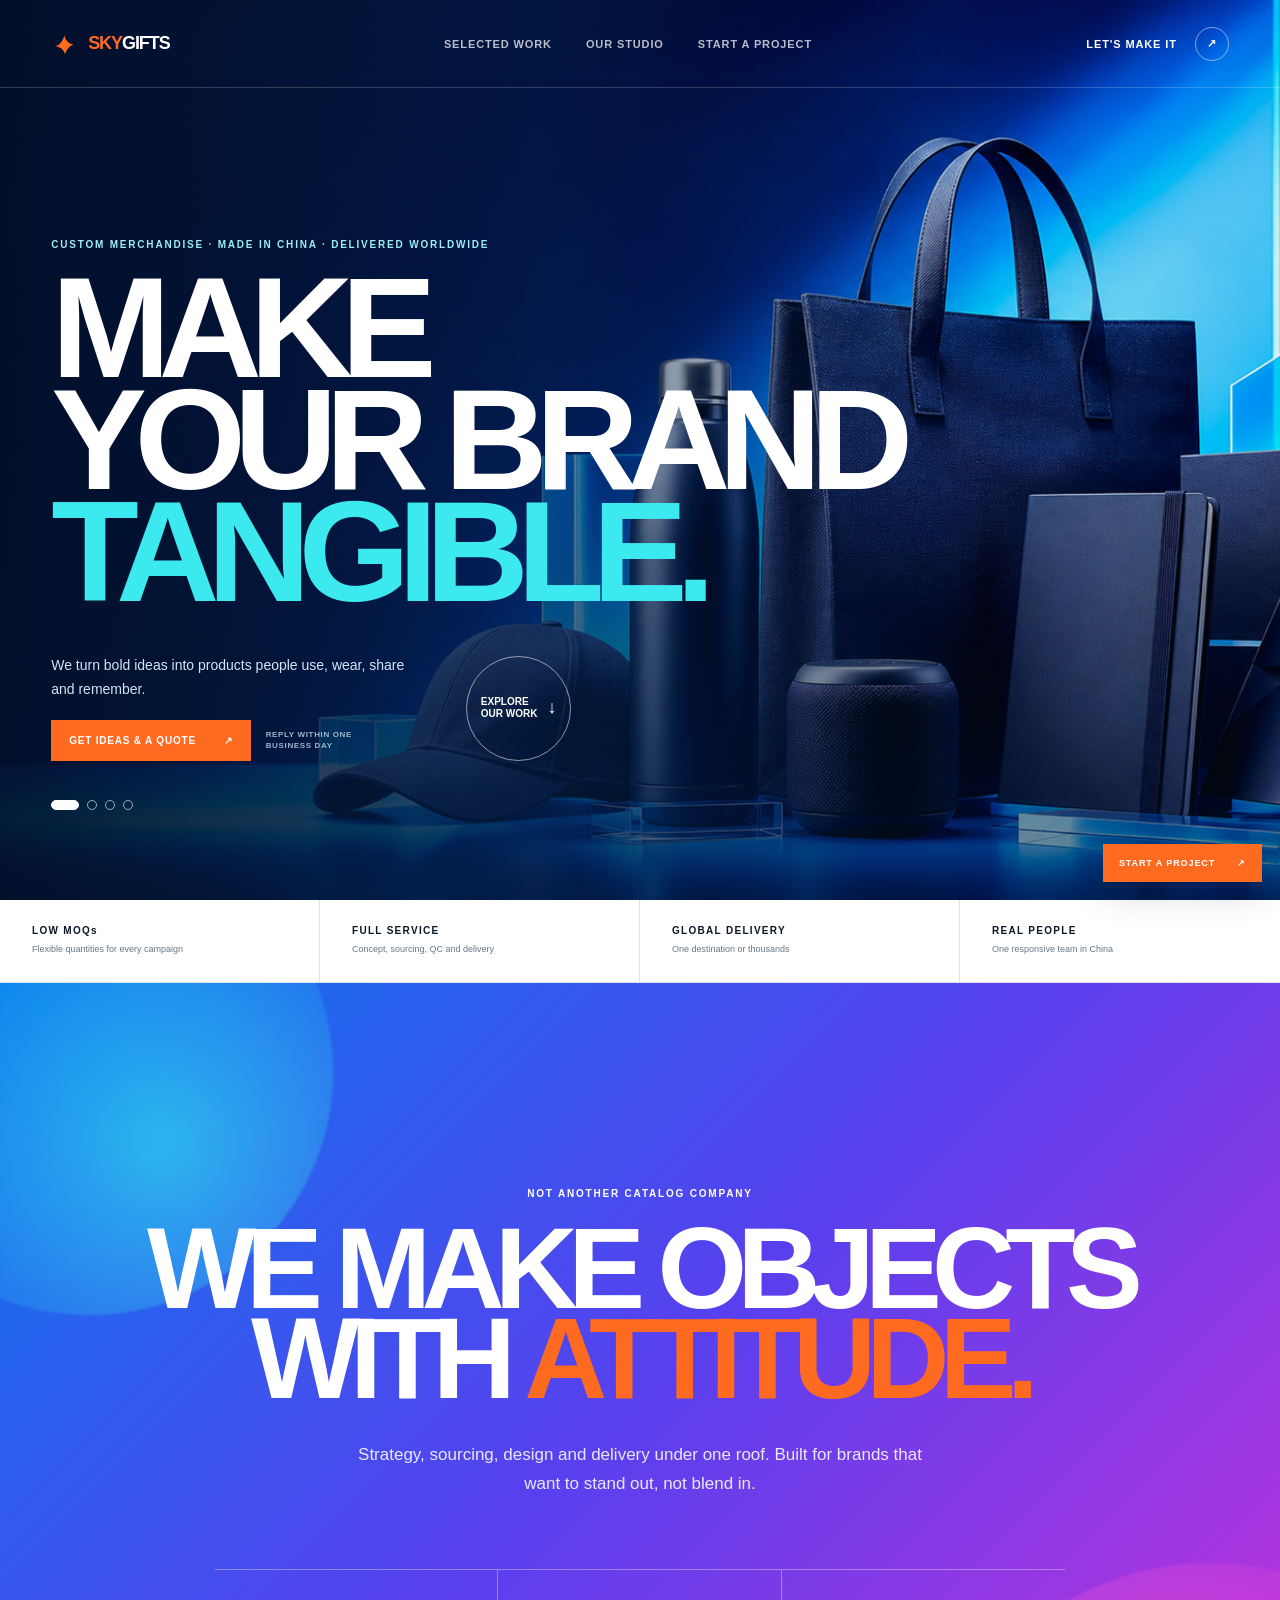
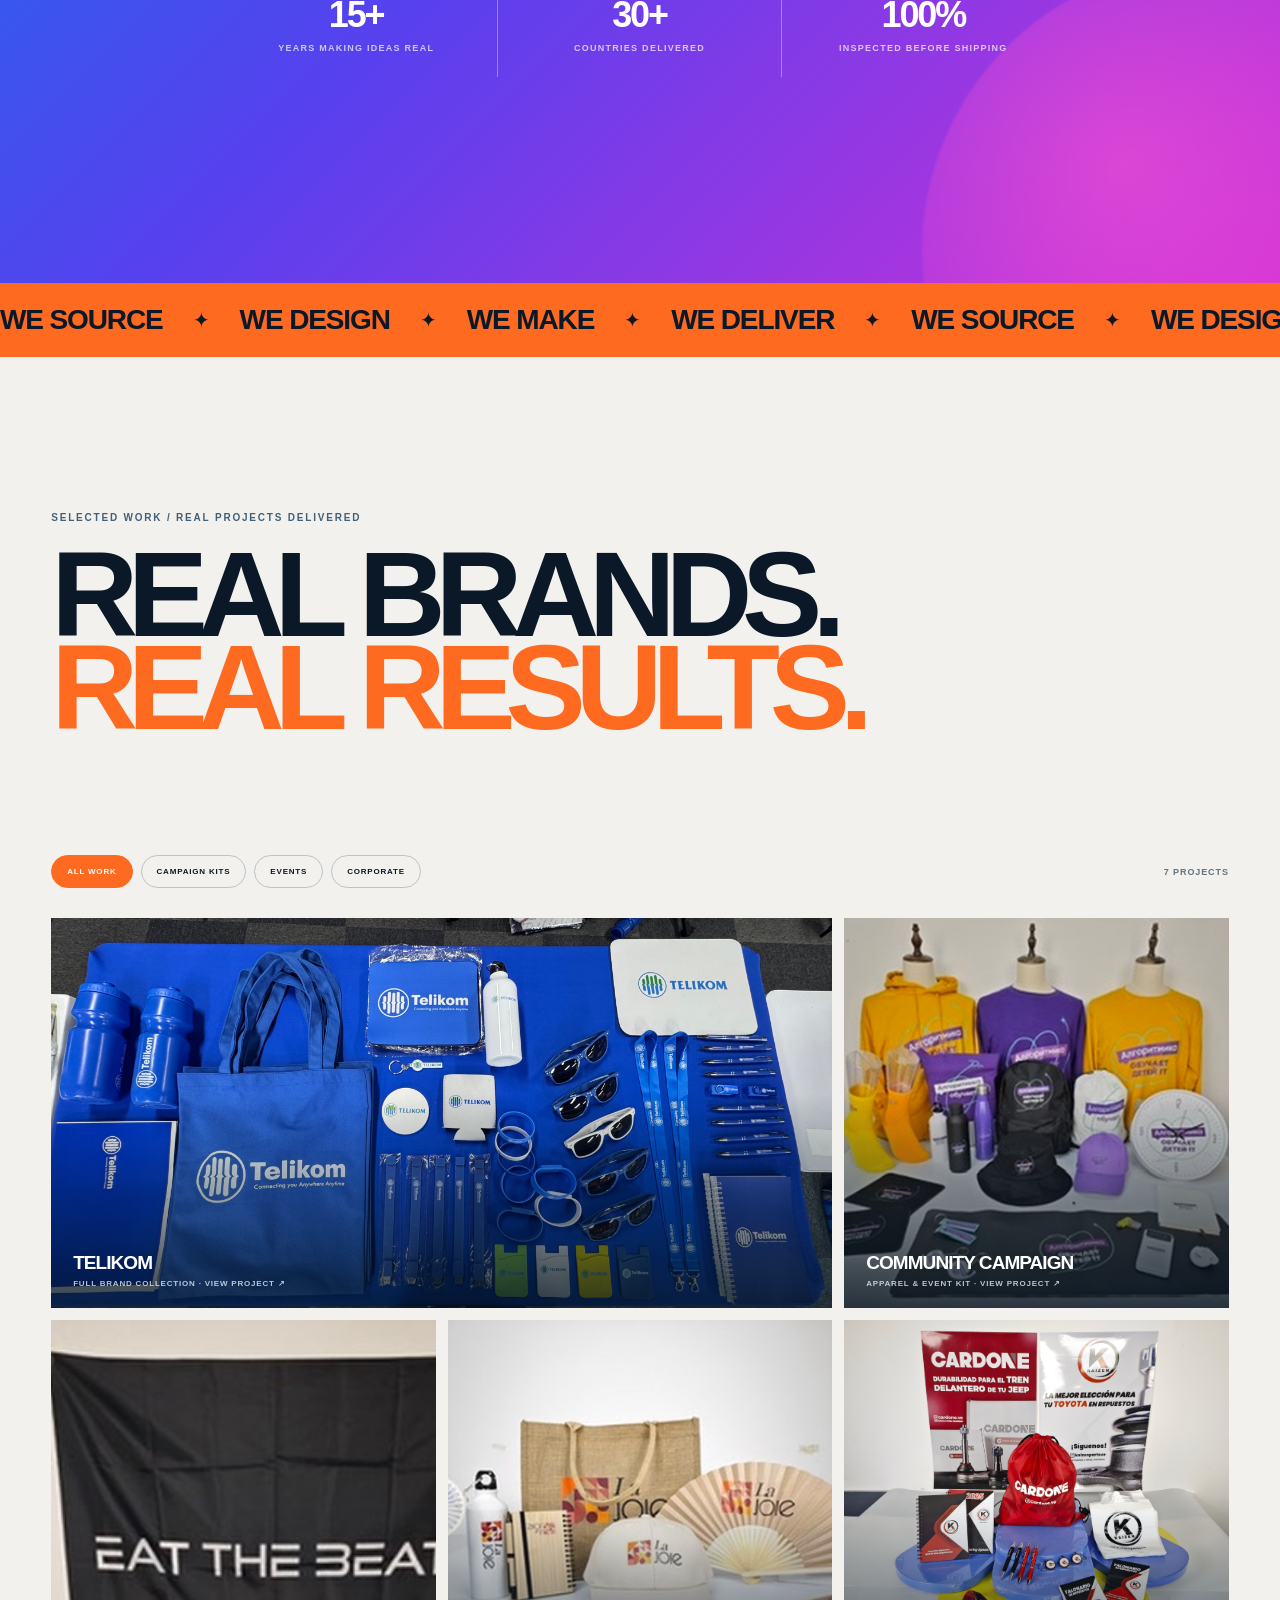
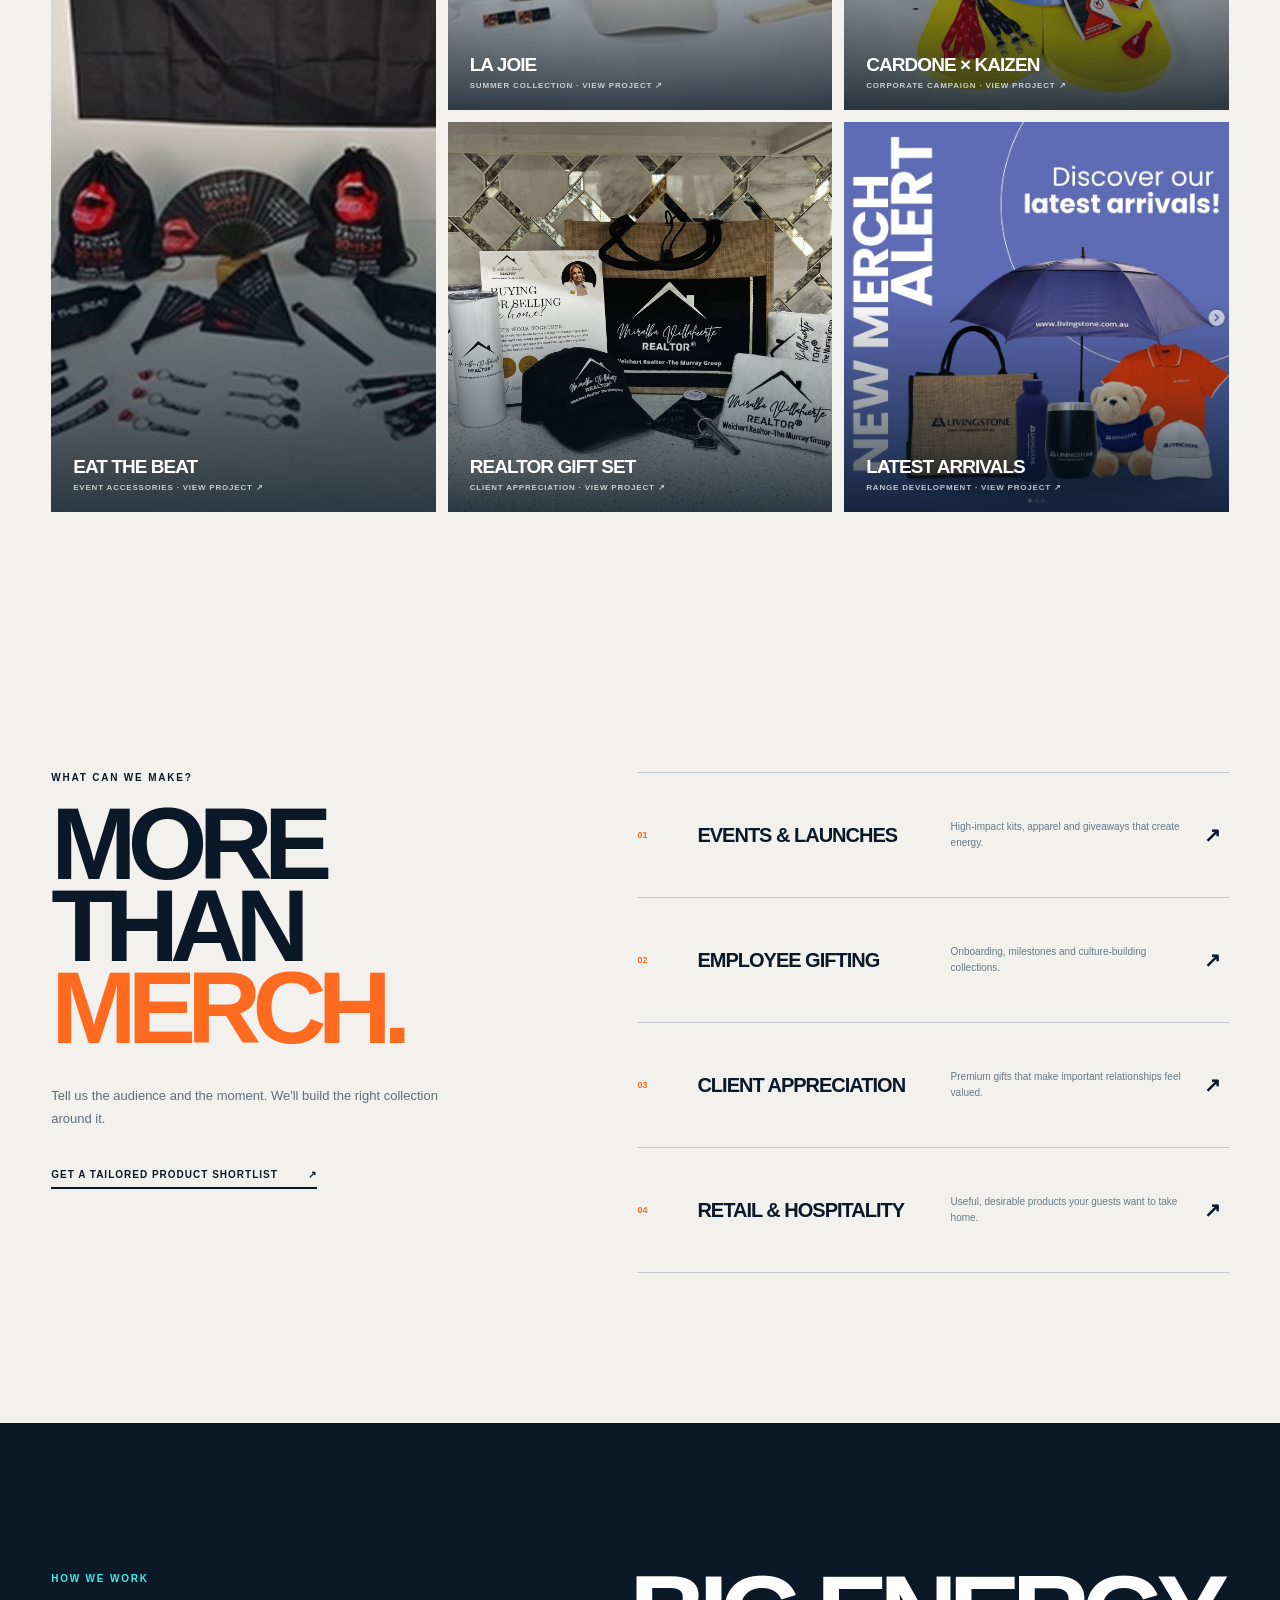
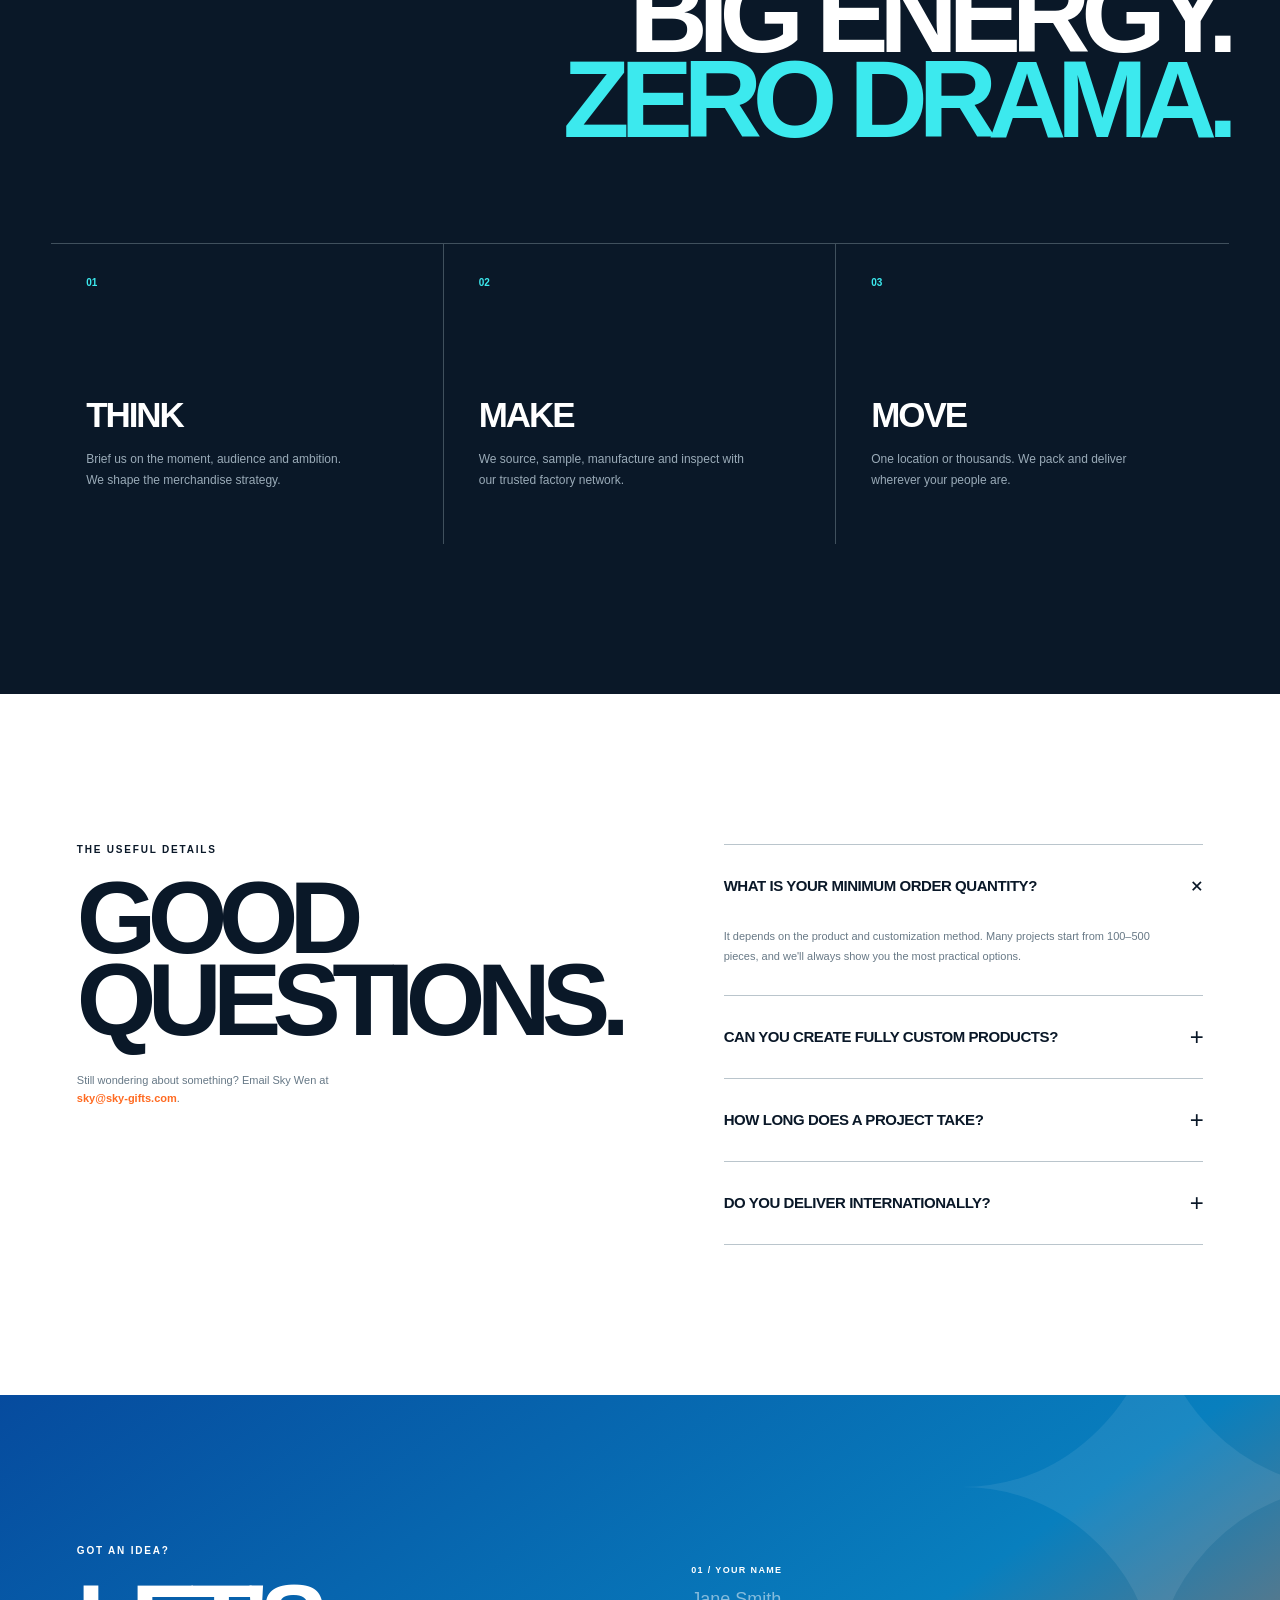
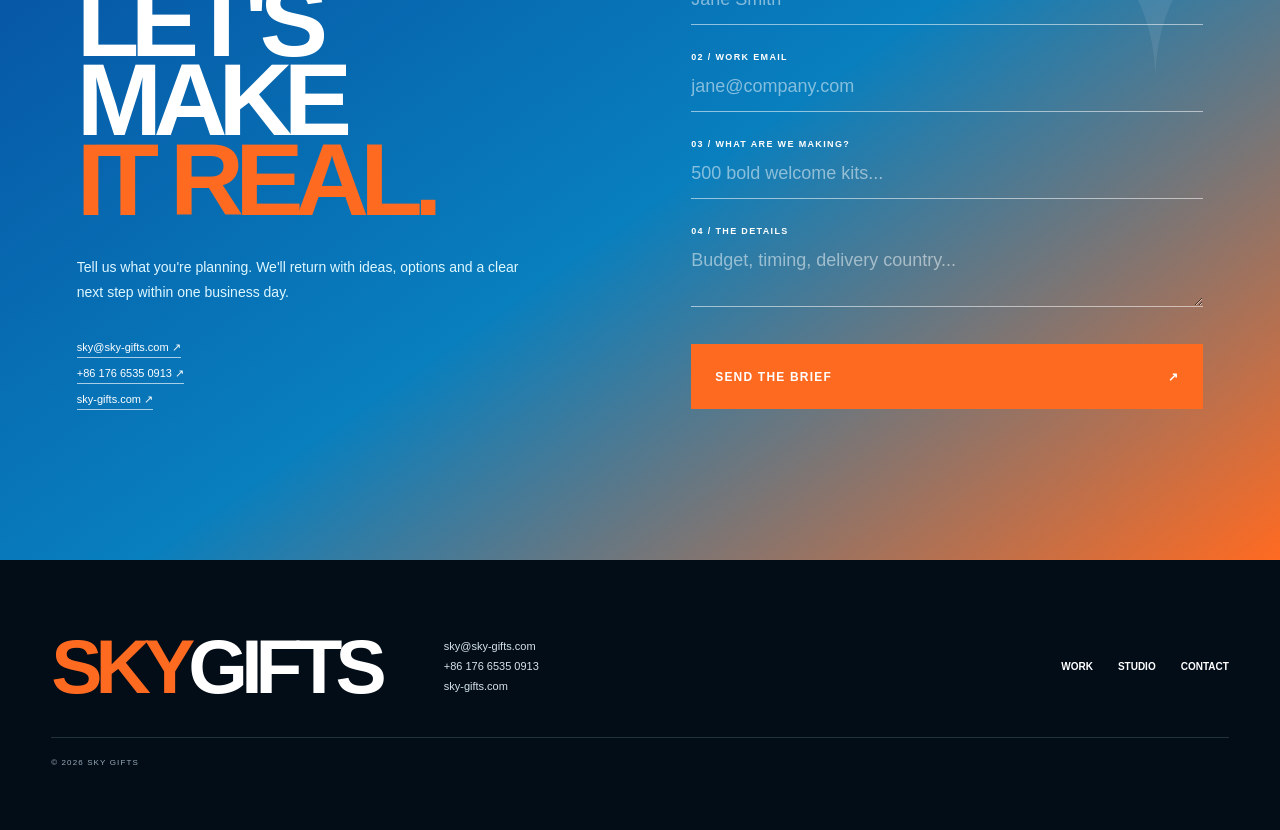
==== index.html @ 1ae97179 "Use canonical HTTPS domain in site links" ====
<!doctype html>
<html lang="en">
  <head>
    <meta charset="UTF-8" />
    <meta name="viewport" content="width=device-width, initial-scale=1.0" />
    <meta name="description" content="Custom promotional products and branded merchandise made in China." />
    <title>Sky Gifts | Make Your Brand Tangible</title>
    <link rel="icon" type="image/png" sizes="32x32" href="assets/icons/favicon-32.png" />
    <link rel="icon" type="image/png" sizes="512x512" href="assets/icons/favicon.png" />
    <link rel="apple-touch-icon" sizes="180x180" href="assets/icons/apple-touch-icon.png" />
    <link rel="stylesheet" href="styles.css" />
  </head>
  <body>
    <header class="site-header">
      <a class="logo" href="#" aria-label="Sky Gifts home">
        <svg viewBox="0 0 36 36" aria-hidden="true"><path d="M5 21.5c5.8-1.3 9.3-5.9 11.5-13.5 2 6.8 5.7 10.4 11.2 11.1-5.1 2-8.5 6.1-10.2 12.3C15.6 25.4 11.4 22 5 21.5Z"/></svg>
        <span>SKY<span>GIFTS</span></span>
      </a>
      <nav class="desktop-nav" aria-label="Main navigation">
        <a href="#work">Selected work</a>
        <a href="#studio">Our studio</a>
        <a href="#contact">Start a project</a>
      </nav>
      <a class="nav-cta" href="#contact"><span>Let's make it</span><b>↗</b></a>
      <button class="menu-toggle" aria-label="Open menu" aria-expanded="false"><span></span><span></span></button>
      <nav class="mobile-nav" aria-label="Mobile navigation">
        <a href="#work">Selected work</a><a href="#studio">Our studio</a><a href="#contact">Start a project</a>
      </nav>
    </header>

    <main>
      <section class="hero">
        <div class="hero-carousel">
          <div class="carousel-track">
            <img class="carousel-slide active" src="assets/brand-hero.png" alt="Bold collection of custom branded merchandise" />
            <img class="carousel-slide" src="images/new-product-9.jpg" alt="Custom promotional gift set — hat, mug, notebook and more" />
            <img class="carousel-slide" src="images/medal-1.jpg" alt="Custom medal awards" />
            <img class="carousel-slide" src="images/new-product-11.jpg" alt="Custom lifestyle products — bags, drinkware and accessories" />
          </div>
          <div class="carousel-dots" id="carousel-dots"></div>
        </div>
        <div class="hero-wash"></div>
        <div class="hero-content">
          <p class="kicker reveal">Custom merchandise · Made in China · Delivered worldwide</p>
          <h1 class="reveal">MAKE<br />YOUR BRAND<br /><em>TANGIBLE.</em></h1>
          <div class="hero-bottom reveal">
            <div>
              <p>We turn bold ideas into products people use, wear, share and remember.</p>
              <div class="hero-actions">
                <a class="primary-action" href="#contact">Get ideas & a quote <b>↗</b></a>
                <span>Reply within one business day</span>
              </div>
            </div>
            <a class="circle-link" href="#work" aria-label="Explore our work"><span>Explore<br />our work</span><b>↓</b></a>
          </div>
        </div>
        <span class="hero-index">SKY® / 01</span>
      </section>

      <section class="proof-bar" aria-label="Service highlights">
        <div><strong>LOW MOQs</strong><span>Flexible quantities for every campaign</span></div>
        <div><strong>FULL SERVICE</strong><span>Concept, sourcing, QC and delivery</span></div>
        <div><strong>GLOBAL DELIVERY</strong><span>One destination or thousands</span></div>
        <div><strong>REAL PEOPLE</strong><span>One responsive team in China</span></div>
      </section>

      <section class="manifesto" id="studio">
        <div class="orb orb-one"></div><div class="orb orb-two"></div>
        <div class="manifesto-inner">
          <p class="kicker reveal">Not another catalog company</p>
          <h2 class="reveal">WE MAKE OBJECTS<br />WITH <em>ATTITUDE.</em></h2>
          <p class="manifesto-copy reveal">
            Strategy, sourcing, design and delivery under one roof. Built for brands that want to stand out, not blend in.
          </p>
          <div class="stats reveal">
            <div><strong>15+</strong><span>Years making ideas real</span></div>
            <div><strong>30+</strong><span>Countries delivered</span></div>
            <div><strong>100%</strong><span>Inspected before shipping</span></div>
          </div>
        </div>
      </section>

      <div class="marquee" aria-hidden="true">
        <div class="marquee-track">
          <span>WE SOURCE</span><i>✦</i><span>WE DESIGN</span><i>✦</i><span>WE MAKE</span><i>✦</i><span>WE DELIVER</span><i>✦</i>
          <span>WE SOURCE</span><i>✦</i><span>WE DESIGN</span><i>✦</i><span>WE MAKE</span><i>✦</i><span>WE DELIVER</span><i>✦</i>
        </div>
      </div>

      <section class="work" id="work">
        <div class="work-heading">
          <p class="kicker reveal">Selected work / Real projects delivered</p>
          <h2 class="reveal">REAL BRANDS.<br /><em>REAL RESULTS.</em></h2>
        </div>
        <div class="work-tools reveal">
          <div class="filters" role="group" aria-label="Filter projects">
            <button class="filter active" data-filter="all">All work</button>
            <button class="filter" data-filter="campaign">Campaign kits</button>
            <button class="filter" data-filter="event">Events</button>
            <button class="filter" data-filter="corporate">Corporate</button>
          </div>
          <span id="project-count">7 projects</span>
        </div>
        <div class="real-work-grid">
          <button class="project-card reveal wide" data-category="corporate campaign" data-title="Telikom Brand Collection" data-image="assets/real-work/telikom.JPG"><img src="assets/real-work/telikom.JPG" alt="Telikom branded promotional product collection" /><span><b>Telikom</b><small>Full brand collection · View project ↗</small></span></button>
          <button class="project-card reveal" data-category="campaign event" data-title="Art & Community Campaign" data-image="assets/real-work/color-campaign.jpeg"><img src="assets/real-work/color-campaign.jpeg" alt="Colorful community campaign merchandise" /><span><b>Community Campaign</b><small>Apparel & event kit · View project ↗</small></span></button>
          <button class="project-card reveal tall" data-category="event" data-title="Eat The Beat Event Kit" data-image="assets/real-work/eat-the-beat.jpeg"><img src="assets/real-work/eat-the-beat.jpeg" alt="Eat The Beat event merchandise" /><span><b>Eat The Beat</b><small>Event accessories · View project ↗</small></span></button>
          <button class="project-card reveal" data-category="campaign" data-title="La Joie Summer Collection" data-image="assets/real-work/la-joie.jpeg"><img src="assets/real-work/la-joie.jpeg" alt="La Joie summer promotional collection" /><span><b>La Joie</b><small>Summer collection · View project ↗</small></span></button>
          <button class="project-card reveal" data-category="corporate" data-title="Cardone & Kaizen Collection" data-image="assets/real-work/cardone.JPG"><img src="assets/real-work/cardone.JPG" alt="Cardone and Kaizen branded promotional items" /><span><b>Cardone × Kaizen</b><small>Corporate campaign · View project ↗</small></span></button>
          <button class="project-card reveal" data-category="corporate" data-title="Realtor Client Gift Set" data-image="assets/real-work/realtor.JPG"><img src="assets/real-work/realtor.JPG" alt="Realtor branded client gift set" /><span><b>Realtor Gift Set</b><small>Client appreciation · View project ↗</small></span></button>
          <button class="project-card reveal" data-category="campaign" data-title="Latest Merchandise Arrivals" data-image="assets/real-work/latest-arrivals.JPG"><img src="assets/real-work/latest-arrivals.JPG" alt="Latest branded merchandise arrivals" /><span><b>Latest Arrivals</b><small>Range development · View project ↗</small></span></button>
        </div>
      </section>

      <section class="capabilities">
        <div class="capabilities-intro reveal">
          <p class="kicker">What can we make?</p>
          <h2>MORE THAN<br /><em>MERCH.</em></h2>
          <p>Tell us the audience and the moment. We'll build the right collection around it.</p>
          <a href="#contact">Get a tailored product shortlist <b>↗</b></a>
        </div>
        <div class="capability-list">
          <article class="reveal"><span>01</span><h3>Events & launches</h3><p>High-impact kits, apparel and giveaways that create energy.</p><b>↗</b></article>
          <article class="reveal"><span>02</span><h3>Employee gifting</h3><p>Onboarding, milestones and culture-building collections.</p><b>↗</b></article>
          <article class="reveal"><span>03</span><h3>Client appreciation</h3><p>Premium gifts that make important relationships feel valued.</p><b>↗</b></article>
          <article class="reveal"><span>04</span><h3>Retail & hospitality</h3><p>Useful, desirable products your guests want to take home.</p><b>↗</b></article>
        </div>
      </section>

      <section class="approach">
        <div class="approach-head reveal">
          <p class="kicker">How we work</p>
          <h2>BIG ENERGY.<br /><em>ZERO DRAMA.</em></h2>
        </div>
        <div class="approach-grid">
          <article class="reveal"><span>01</span><h3>Think</h3><p>Brief us on the moment, audience and ambition. We shape the merchandise strategy.</p></article>
          <article class="reveal"><span>02</span><h3>Make</h3><p>We source, sample, manufacture and inspect with our trusted factory network.</p></article>
          <article class="reveal"><span>03</span><h3>Move</h3><p>One location or thousands. We pack and deliver wherever your people are.</p></article>
        </div>
      </section>

      <section class="faq">
        <div class="faq-title reveal">
          <p class="kicker">The useful details</p>
          <h2>GOOD<br />QUESTIONS.</h2>
          <p>Still wondering about something? Email Sky Wen at <a href="mailto:sky@sky-gifts.com">sky@sky-gifts.com</a>.</p>
        </div>
        <div class="faq-list">
          <details class="reveal" open><summary>What is your minimum order quantity?<span>+</span></summary><p>It depends on the product and customization method. Many projects start from 100–500 pieces, and we'll always show you the most practical options.</p></details>
          <details class="reveal"><summary>Can you create fully custom products?<span>+</span></summary><p>Yes. We handle everything from simple logo application to custom colors, materials, shapes, packaging and entirely bespoke products.</p></details>
          <details class="reveal"><summary>How long does a project take?<span>+</span></summary><p>Most custom projects take 4–8 weeks after sample approval. Tight deadline? Tell us and we'll recommend fast-moving options.</p></details>
          <details class="reveal"><summary>Do you deliver internationally?<span>+</span></summary><p>Yes. We ship worldwide and can deliver to one warehouse, multiple offices or individual addresses.</p></details>
        </div>
      </section>

      <section class="contact" id="contact">
        <div class="contact-star">✦</div>
        <div class="contact-intro reveal">
          <p class="kicker">Got an idea?</p>
          <h2>LET'S MAKE<br /><em>IT REAL.</em></h2>
          <p>Tell us what you're planning. We'll return with ideas, options and a clear next step within one business day.</p>
          <div class="contact-details">

            <a href="mailto:sky@sky-gifts.com">sky@sky-gifts.com ↗</a>
            <a href="tel:+8617665350913">+86 176 6535 0913 ↗</a>
            <a href="https://sky-gifts.com">sky-gifts.com ↗</a>
          </div>
        </div>
        <form class="quote-form reveal" id="quote-form">
          <label><span>01 / Your name</span><input name="name" type="text" placeholder="Jane Smith" required /></label>
          <label><span>02 / Work email</span><input name="email" type="email" placeholder="jane@company.com" required /></label>
          <label><span>03 / What are we making?</span><input name="product" type="text" placeholder="500 bold welcome kits..." required /></label>
          <label><span>04 / The details</span><textarea name="message" rows="2" placeholder="Budget, timing, delivery country..."></textarea></label>
          <button type="submit">SEND THE BRIEF <b>↗</b></button>
          <p class="form-status" aria-live="polite"></p>
        </form>
      </section>
    </main>

    <footer>
      <div class="footer-logo">SKY<span>GIFTS</span></div>
      <p><a href="mailto:sky@sky-gifts.com">sky@sky-gifts.com</a><br /><a href="tel:+8617665350913">+86 176 6535 0913</a><br /><a href="https://sky-gifts.com">sky-gifts.com</a></p>
      <div><a href="#work">Work</a><a href="#studio">Studio</a><a href="#contact">Contact</a></div>
      <small>© 2026 Sky Gifts</small>
    </footer>
    <a class="floating-cta" href="#contact"><span>Start a project</span><b>↗</b></a>
    <div class="lightbox" role="dialog" aria-modal="true" aria-label="Project image viewer" hidden>
      <button class="lightbox-close" aria-label="Close image">×</button>
      <button class="lightbox-nav lightbox-prev" aria-label="Previous project">←</button>
      <figure><img src="" alt="" /><figcaption><strong></strong><span></span></figcaption></figure>
      <button class="lightbox-nav lightbox-next" aria-label="Next project">→</button>
    </div>
    <script src="script.js"></script>
    <script src="assets/editor.js"></script>
  </body>
</html>
---- styles.css ----
:root{--navy:#041c35;--blue:#076bea;--cyan:#3ce9ee;--orange:#ff6a21;--orange-light:#ff9a54;--white:#fff;--ink:#0a1828;--acid:#ff6a21}
*{box-sizing:border-box}html{scroll-behavior:smooth;overflow-x:hidden}body{margin:0;overflow-x:hidden;background:var(--navy);color:var(--white);font-family:Inter,"Arial Black","Avenir Next",Arial,sans-serif;-webkit-font-smoothing:antialiased}a{color:inherit;text-decoration:none}button,input,textarea{font:inherit}button{cursor:pointer}.kicker{margin:0;font-size:10px;font-weight:800;letter-spacing:.18em;text-transform:uppercase}.site-header{position:absolute;top:0;left:0;z-index:20;width:100%;height:88px;display:flex;align-items:center;padding:0 4vw;color:#fff;border-bottom:1px solid rgba(255,255,255,.18)}.logo{display:flex;align-items:center;gap:8px;font-size:18px;font-weight:900;letter-spacing:-.06em}.logo svg{width:29px;fill:#fff}.logo span span{color:var(--cyan)}.desktop-nav{display:flex;gap:34px;margin:auto;font-size:11px;font-weight:700;letter-spacing:.08em;text-transform:uppercase}.desktop-nav a{opacity:.72;transition:.2s}.desktop-nav a:hover{opacity:1}.nav-cta{display:flex;align-items:center;gap:18px;font-size:11px;font-weight:800;text-transform:uppercase;letter-spacing:.08em}.nav-cta b{width:34px;height:34px;display:grid;place-items:center;border:1px solid rgba(255,255,255,.5);border-radius:50%}.menu-toggle,.mobile-nav{display:none}
.hero{position:relative;min-height:100svh;overflow:hidden;background:#082a5b}.hero-image,.hero-wash{position:absolute;inset:0;width:100%;height:100%;object-fit:cover}

/* ─── Hero Carousel ─── */
.hero-carousel{position:absolute;inset:0;width:100%;height:100%;overflow:hidden}.carousel-track{position:relative;width:100%;height:100%}.carousel-slide{position:absolute;inset:0;width:100%;height:100%;object-fit:cover;opacity:0;transition:opacity 1.2s ease-in-out,transform 8s ease-out;transform:scale(1.02)}.carousel-slide.active{opacity:1;transform:scale(1)}.carousel-slide.zoom-out{opacity:1;transform:scale(1.08);transition:opacity 1.2s ease-in-out,transform 8s ease-out}.carousel-dots{position:absolute;bottom:90px;left:4vw;z-index:3;display:flex;gap:8px}.carousel-dot{width:10px;height:10px;border-radius:50%;border:1.5px solid rgba(255,255,255,.6);background:transparent;cursor:pointer;transition:.3s;padding:0}.carousel-dot.active{background:#fff;border-color:#fff;width:28px;border-radius:5px}

.hero-wash{background:linear-gradient(90deg,rgba(2,17,42,.9) 0%,rgba(3,33,75,.62) 42%,rgba(2,21,56,.05) 78%),linear-gradient(0deg,rgba(0,15,35,.5),transparent 50%)}.hero-content{position:relative;z-index:2;min-height:100svh;display:flex;flex-direction:column;justify-content:center;padding:135px 4vw 35px}.hero .kicker{color:#9beef5;margin-bottom:22px}.hero h1,.manifesto h2,.work-heading h2,.approach h2,.contact h2{margin:0;font-size:clamp(70px,11.2vw,180px);font-weight:900;line-height:.78;letter-spacing:-.085em;text-transform:uppercase}.hero h1 em{color:var(--cyan);font-style:normal}.hero-bottom{display:flex;align-items:end;gap:55px;margin-top:46px}.hero-bottom p{max-width:360px;margin:0;color:#d1e6f5;font-size:14px;line-height:1.7}.circle-link{width:105px;height:105px;display:flex;align-items:center;justify-content:center;gap:10px;border:1px solid rgba(255,255,255,.55);border-radius:50%;font-size:10px;font-weight:800;line-height:1.2;text-transform:uppercase;transition:.3s}.circle-link:hover{background:#fff;color:var(--navy);transform:rotate(-8deg)}.circle-link b{font-size:18px}.hero-index{position:absolute;right:4vw;bottom:35px;z-index:2;font-size:9px;font-weight:800;letter-spacing:.15em}
.manifesto{position:relative;min-height:100svh;display:grid;place-items:center;overflow:hidden;background:linear-gradient(135deg,#0978ed,#5840ee 48%,#cc30d8);text-align:center}.manifesto-inner{position:relative;z-index:2;width:min(1200px,92vw);padding:120px 0}.manifesto h2,.work-heading h2,.approach h2,.contact h2{font-size:clamp(58px,9vw,145px)}.manifesto h2 em{color:var(--acid);font-style:normal}.manifesto .kicker{margin-bottom:25px}.manifesto-copy{max-width:590px;margin:38px auto;color:#e9e8ff;font-size:17px;line-height:1.7}.stats{display:grid;grid-template-columns:repeat(3,1fr);max-width:850px;margin:70px auto 0;border-top:1px solid rgba(255,255,255,.35)}.stats div{padding:24px 20px;border-right:1px solid rgba(255,255,255,.35)}.stats div:last-child{border:0}.stats strong,.stats span{display:block}.stats strong{font-size:36px;letter-spacing:-.06em}.stats span{margin-top:7px;font-size:9px;font-weight:700;letter-spacing:.14em;text-transform:uppercase;opacity:.7}.orb{position:absolute;border-radius:50%;filter:blur(1px);opacity:.55}.orb-one{width:38vw;height:38vw;left:-12vw;top:-12vw;background:radial-gradient(circle at 65% 65%,#36f5ef,transparent 67%)}.orb-two{width:45vw;height:45vw;right:-17vw;bottom:-20vw;background:radial-gradient(circle at 35% 35%,#ff55cf,transparent 67%)}
.marquee{overflow:hidden;padding:21px 0;background:var(--acid);color:var(--ink);position:relative;z-index:3}.marquee-track{width:max-content;display:flex;align-items:center;gap:30px;animation:marquee 22s linear infinite}.marquee span{font-size:28px;font-weight:900;letter-spacing:-.04em}.marquee i{font-style:normal;font-size:20px}@keyframes marquee{to{transform:translateX(-50%)}}
.work{background:#f2f1ed;color:var(--ink);padding-top:155px}.work-heading{padding:0 4vw 120px}.work-heading .kicker{color:#426077;margin-bottom:25px}.work-heading h2{max-width:1200px;font-size:clamp(60px,9.4vw,150px)}.work-heading h2 em{color:var(--blue);font-style:normal}.case{min-height:100svh;display:grid;grid-template-columns:1.05fr .95fr;align-items:stretch;overflow:hidden}.case-reverse .case-image-wrap{order:2}.case-image-wrap{min-height:720px;overflow:hidden}.case-image-wrap img{width:100%;height:100%;display:block;object-fit:cover;transition:transform 1s cubic-bezier(.2,.8,.2,1)}.case:hover img{transform:scale(1.035)}.case-copy{display:flex;flex-direction:column;justify-content:center;padding:8vw;color:#fff}.case-number{position:absolute;align-self:flex-end;transform:translateY(-32vh);font-size:10px;font-weight:800;letter-spacing:.15em}.case-type{margin:0 0 30px;font-size:10px;font-weight:800;letter-spacing:.16em;text-transform:uppercase}.case h3{margin:0;font-size:clamp(56px,7vw,116px);font-weight:900;line-height:.82;letter-spacing:-.085em}.case-copy>p:not(.case-type){max-width:440px;margin:35px 0;color:rgba(255,255,255,.78);font-size:14px;line-height:1.8}.case-tags{display:flex;flex-wrap:wrap;gap:8px}.case-tags span{padding:9px 12px;border:1px solid rgba(255,255,255,.35);border-radius:50px;font-size:8px;font-weight:800;letter-spacing:.12em;text-transform:uppercase}.case-coral{background:linear-gradient(135deg,#db4a34,#ff825b)}.case-violet{background:linear-gradient(135deg,#4118bc,#be18b5)}.case-green{background:linear-gradient(135deg,#155d3b,#8cc325)}.case-yellow{background:linear-gradient(135deg,#ff9c00,#f34820)}
.approach{padding:150px 4vw;background:var(--ink);color:#fff}.approach-head{display:flex;align-items:end;justify-content:space-between}.approach .kicker{align-self:flex-start;color:var(--cyan)}.approach h2{font-size:clamp(56px,8.5vw,135px);text-align:right}.approach h2 em{color:var(--cyan);font-style:normal}.approach-grid{display:grid;grid-template-columns:repeat(3,1fr);margin-top:100px;border-top:1px solid #40505d}.approach-grid article{min-height:300px;padding:28px 35px;border-right:1px solid #40505d}.approach-grid article:last-child{border:0}.approach-grid span{font-size:10px;color:var(--cyan);font-weight:800}.approach-grid h3{margin:105px 0 14px;font-size:35px;letter-spacing:-.06em;text-transform:uppercase}.approach-grid p{max-width:270px;margin:0;color:#9aabb8;font-size:12px;line-height:1.75}
.contact{position:relative;display:grid;grid-template-columns:1fr 1fr;gap:8vw;padding:150px 6vw;background:linear-gradient(145deg,#006de8,#00b5e8 55%,#45e4d0);overflow:hidden}.contact-star{position:absolute;right:-7vw;top:-12vw;font-size:40vw;line-height:1;color:rgba(255,255,255,.08)}.contact-intro,.quote-form{position:relative;z-index:2}.contact .kicker{margin-bottom:25px}.contact h2{font-size:clamp(65px,8vw,130px)}.contact h2 em{color:var(--acid);font-style:normal}.contact-intro>p:not(.kicker){max-width:450px;margin:35px 0;color:#ddf7ff;font-size:14px;line-height:1.8}.contact-intro>a{display:inline-block;border-bottom:2px solid #fff;padding-bottom:7px;font-size:13px;font-weight:800}.quote-form{display:grid;gap:27px;padding-top:20px}.quote-form label{display:grid;gap:10px}.quote-form label span{font-size:9px;font-weight:800;letter-spacing:.15em;text-transform:uppercase}.quote-form input,.quote-form textarea{width:100%;padding:4px 0 14px;border:0;border-bottom:1px solid rgba(255,255,255,.55);border-radius:0;outline:0;background:transparent;color:#fff;font-size:18px;resize:vertical}.quote-form input::placeholder,.quote-form textarea::placeholder{color:rgba(255,255,255,.5)}.quote-form button{height:65px;display:flex;align-items:center;justify-content:space-between;margin-top:10px;padding:0 24px;border:0;background:var(--acid);color:var(--ink);font-size:12px;font-weight:900;letter-spacing:.1em}.form-status{display:none;margin:0;font-size:11px;font-weight:700}.form-status.visible{display:block}
footer{min-height:270px;display:grid;grid-template-columns:1fr 1fr 1fr;align-items:center;padding:50px 4vw;background:#020d18;color:#9cacb9}.footer-logo{color:#fff;font-size:clamp(42px,6vw,90px);font-weight:900;letter-spacing:-.09em}.footer-logo span{color:var(--cyan)}.footer-logo b{font-size:10px;vertical-align:top}.footer-logo+ p{max-width:300px;font-size:11px;line-height:1.8}.footer-logo~div{display:flex;gap:25px;justify-content:end;color:#fff;font-size:10px;font-weight:800;text-transform:uppercase}.footer-logo~small{grid-column:1/-1;border-top:1px solid #23313d;padding-top:20px;font-size:8px;letter-spacing:.14em;text-transform:uppercase}
.reveal{opacity:0;transform:translateY(32px);transition:opacity .8s ease,transform .8s cubic-bezier(.2,.8,.2,1)}.reveal.visible{opacity:1;transform:none}
@media(max-width:900px){.desktop-nav,.nav-cta{display:none}.site-header{height:72px}.menu-toggle{display:grid;gap:7px;margin-left:auto;padding:10px;border:0;background:transparent}.menu-toggle span{width:26px;height:2px;background:#fff;transition:.25s}.menu-toggle.active span:first-child{transform:translateY(4.5px) rotate(45deg)}.menu-toggle.active span:last-child{transform:translateY(-4.5px) rotate(-45deg)}.mobile-nav{position:absolute;top:72px;left:0;width:100%;padding:10px 4vw 25px;background:var(--navy)}.mobile-nav.open{display:grid}.mobile-nav a{padding:17px 0;border-bottom:1px solid #294055;font-size:13px;font-weight:800;text-transform:uppercase}.case{grid-template-columns:1fr;min-height:auto}.case-reverse .case-image-wrap{order:0}.case-image-wrap{min-height:70svh}.case-copy{min-height:60svh;padding:70px 6vw}.case-number{position:static;align-self:auto;transform:none;margin-bottom:60px}.approach-head{display:block}.approach h2{text-align:left;margin-top:30px}.contact{grid-template-columns:1fr}.contact-intro{margin-bottom:55px}}
@media(max-width:600px){.site-header{padding:0 18px}.hero-content{padding:110px 18px 28px}.hero-image{object-position:61% center}.hero h1{font-size:17vw;line-height:.82}.hero-bottom{align-items:flex-start;flex-direction:column;gap:25px}.circle-link{width:82px;height:82px}.hero-index{right:18px}.manifesto{min-height:90svh}.manifesto-inner{padding:90px 18px}.manifesto h2,.work-heading h2,.approach h2,.contact h2{font-size:15vw}.manifesto-copy{font-size:13px}.stats{margin-top:45px}.stats div{padding:18px 8px}.stats strong{font-size:22px}.stats span{font-size:6px}.marquee{padding:14px 0}.marquee span{font-size:19px}.work{padding-top:90px}.work-heading{padding:0 18px 70px}.case-image-wrap{min-height:55svh}.case-copy{min-height:62svh;padding:55px 18px}.case h3{font-size:16vw}.case-copy>p:not(.case-type){font-size:12px}.approach{padding:90px 18px}.approach-grid{grid-template-columns:1fr;margin-top:55px}.approach-grid article{min-height:210px;padding:25px 0;border-right:0;border-bottom:1px solid #40505d}.approach-grid h3{margin:50px 0 10px}.contact{padding:90px 18px}.quote-form input,.quote-form textarea{font-size:15px}footer{grid-template-columns:1fr;gap:22px;padding:55px 18px}.footer-logo~div{justify-content:start}.footer-logo~small{grid-column:auto;width:100%}}

/* Conversion-focused landing page additions */
.hero-actions{display:flex;align-items:center;gap:15px;margin-top:18px}.hero-actions span{max-width:105px;color:#9cb8ca;font-size:8px;font-weight:800;line-height:1.4;text-transform:uppercase;letter-spacing:.08em}.primary-action{display:flex;align-items:center;gap:28px;padding:15px 18px;background:var(--acid);color:var(--ink);font-size:10px;font-weight:900;text-transform:uppercase;letter-spacing:.08em;transition:.25s}.primary-action:hover{background:#fff;transform:translateY(-2px)}
.proof-bar{display:grid;grid-template-columns:repeat(4,1fr);background:#fff;color:var(--ink);border-bottom:1px solid #dce2e5}.proof-bar div{padding:25px 2.5vw;border-right:1px solid #dce2e5}.proof-bar div:last-child{border:0}.proof-bar strong,.proof-bar span{display:block}.proof-bar strong{margin-bottom:7px;font-size:10px;letter-spacing:.13em}.proof-bar span{color:#667886;font-size:9px;line-height:1.5}
.capabilities{display:grid;grid-template-columns:.9fr 1.1fr;background:#f2f1ed;color:var(--ink);padding:150px 4vw;gap:8vw}.capabilities-intro h2{margin:20px 0 35px;font-size:clamp(65px,8vw,130px);font-weight:900;line-height:.8;letter-spacing:-.085em}.capabilities-intro h2 em{color:var(--blue);font-style:normal}.capabilities-intro>p:not(.kicker){max-width:400px;color:#5f6d78;font-size:13px;line-height:1.8}.capabilities-intro>a{display:inline-flex;gap:30px;margin-top:25px;padding-bottom:7px;border-bottom:2px solid var(--ink);font-size:10px;font-weight:900;text-transform:uppercase;letter-spacing:.1em}.capability-list{border-top:1px solid #bfc8cd}.capability-list article{display:grid;grid-template-columns:45px 1fr 1fr 25px;gap:15px;align-items:center;min-height:125px;border-bottom:1px solid #bfc8cd;transition:.25s}.capability-list article:hover{padding-left:15px;background:#fff}.capability-list span{font-size:9px;font-weight:800;color:var(--blue)}.capability-list h3{margin:0;font-size:20px;letter-spacing:-.05em;text-transform:uppercase}.capability-list p{margin:0;color:#687986;font-size:10px;line-height:1.6}.capability-list b{font-size:20px}
.faq{display:grid;grid-template-columns:.75fr 1.25fr;gap:8vw;padding:150px 6vw;background:#fff;color:var(--ink)}.faq-title h2{margin:22px 0 30px;font-size:clamp(65px,8vw,125px);font-weight:900;line-height:.8;letter-spacing:-.085em}.faq-title>p:not(.kicker){max-width:290px;color:#667886;font-size:11px;line-height:1.7}.faq-title a{color:var(--blue);font-weight:800}.faq-list{border-top:1px solid #bac5cc}.faq details{border-bottom:1px solid #bac5cc}.faq summary{display:flex;align-items:center;justify-content:space-between;padding:27px 0;cursor:pointer;list-style:none;font-size:15px;font-weight:800;text-transform:uppercase;letter-spacing:-.03em}.faq summary::-webkit-details-marker{display:none}.faq summary span{font-size:24px;font-weight:400;transition:.25s}.faq details[open] summary span{transform:rotate(45deg)}.faq details p{max-width:620px;margin:0;padding:0 45px 28px 0;color:#687986;font-size:11px;line-height:1.8}
.floating-cta{position:fixed;right:18px;bottom:18px;z-index:30;display:flex;align-items:center;gap:22px;padding:14px 16px;background:var(--acid);color:var(--ink);box-shadow:0 10px 35px rgba(0,0,0,.18);font-size:9px;font-weight:900;letter-spacing:.1em;text-transform:uppercase;transition:.25s}.floating-cta:hover{transform:translateY(-3px);background:#fff}
@media(max-width:900px){.proof-bar{grid-template-columns:repeat(2,1fr)}.proof-bar div:nth-child(2){border-right:0}.proof-bar div:nth-child(-n+2){border-bottom:1px solid #dce2e5}.capabilities,.faq{grid-template-columns:1fr}}
@media(max-width:600px){.hero-actions span{display:none}.primary-action{padding:13px 15px}.proof-bar div{padding:18px}.capabilities,.faq{padding:90px 18px;gap:60px}.capabilities-intro h2,.faq-title h2{font-size:16vw}.capability-list article{grid-template-columns:30px 1fr 25px;padding:20px 0}.capability-list article p{display:none}.floating-cta{right:12px;bottom:12px}footer{padding-bottom:100px}}

/* Interactive real-project gallery */
.work{padding-bottom:110px}.work-tools{display:flex;align-items:center;justify-content:space-between;padding:0 4vw 30px}.filters{display:flex;flex-wrap:wrap;gap:8px}.filter{padding:11px 15px;border:1px solid #b9c3ca;border-radius:30px;background:transparent;color:var(--ink);font-size:8px;font-weight:900;letter-spacing:.1em;text-transform:uppercase;transition:.2s}.filter:hover,.filter.active{background:var(--ink);border-color:var(--ink);color:#fff}.work-tools>span{color:#637580;font-size:9px;font-weight:800;letter-spacing:.1em;text-transform:uppercase}.real-work-grid{display:grid;grid-template-columns:repeat(3,1fr);grid-auto-flow:dense;gap:12px;padding:0 4vw}.project-card{position:relative;min-height:390px;padding:0;border:0;overflow:hidden;background:#d8dfe2;text-align:left}.project-card.wide{grid-column:span 2}.project-card.tall{grid-row:span 2;min-height:792px}.project-card[hidden]{display:none}.project-card img{width:100%;height:100%;position:absolute;inset:0;object-fit:cover;transition:transform .6s cubic-bezier(.2,.8,.2,1),filter .3s}.project-card::after{content:"";position:absolute;inset:0;background:linear-gradient(0deg,rgba(3,18,31,.8),transparent 55%);transition:.3s}.project-card:hover img{transform:scale(1.04);filter:saturate(1.1)}.project-card span{position:absolute;left:22px;right:22px;bottom:20px;z-index:2;color:#fff}.project-card b,.project-card small{display:block}.project-card b{margin-bottom:5px;font-size:19px;letter-spacing:-.05em;text-transform:uppercase}.project-card small{font-size:8px;font-weight:800;letter-spacing:.1em;text-transform:uppercase;opacity:.72}.lightbox{position:fixed;inset:0;z-index:100;display:grid;grid-template-columns:70px 1fr 70px;align-items:center;padding:35px;background:rgba(1,10,18,.94);backdrop-filter:blur(18px)}.lightbox[hidden]{display:none}.lightbox figure{width:min(1100px,100%);max-height:90vh;margin:auto;display:grid;justify-items:center}.lightbox img{max-width:100%;max-height:80vh;display:block;object-fit:contain}.lightbox figcaption{width:100%;display:flex;justify-content:space-between;padding-top:14px;color:#fff}.lightbox figcaption strong{font-size:12px;text-transform:uppercase}.lightbox figcaption span{color:#8da4b5;font-size:9px;font-weight:800;letter-spacing:.12em;text-transform:uppercase}.lightbox-close,.lightbox-nav{border:0;background:transparent;color:#fff}.lightbox-close{position:absolute;right:25px;top:18px;font-size:36px;font-weight:300}.lightbox-nav{font-size:28px;opacity:.65;transition:.2s}.lightbox-nav:hover{opacity:1;transform:scale(1.15)}body.modal-open{overflow:hidden}
@media(max-width:900px){.real-work-grid{grid-template-columns:repeat(2,1fr)}.project-card.wide{grid-column:span 2}.project-card.tall{grid-row:auto;min-height:390px}.lightbox{grid-template-columns:45px 1fr 45px;padding:20px 5px}}
@media(max-width:600px){.work-tools{align-items:flex-start;gap:18px;flex-direction:column;padding:0 18px 22px}.real-work-grid{grid-template-columns:1fr;padding:0 10px}.project-card,.project-card.tall{min-height:70vw}.project-card.wide{grid-column:auto}.lightbox{grid-template-columns:36px 1fr 36px}.lightbox figcaption{display:block}.lightbox figcaption span{display:block;margin-top:5px}}

/* Sky Gifts orange brand accents */
.logo{color:var(--orange)}.logo span span{color:#fff}.logo svg{fill:var(--orange)}
.primary-action,.floating-cta{background:var(--orange);color:#fff}.primary-action:hover,.floating-cta:hover{background:#fff;color:var(--orange)}
.work-heading h2 em,.capabilities-intro h2 em{color:var(--orange)}
.filter:hover,.filter.active{background:var(--orange);border-color:var(--orange);color:#fff}
.capability-list span,.faq-title a{color:var(--orange)}
.contact{background:linear-gradient(145deg,#064b9e,#087fbe 52%,var(--orange))}
.quote-form button{background:var(--orange);color:#fff}
.footer-logo{color:var(--orange)}.footer-logo span{color:#fff}
.contact-details{display:grid;gap:9px;margin-top:34px}.contact-details strong{font-size:13px;letter-spacing:.08em}.contact-details span{color:#d7f3fa;font-size:11px;font-weight:700}.contact-details a{width:max-content;margin:0!important;border-bottom:1px solid rgba(255,255,255,.65)!important;padding-bottom:3px!important;font-size:11px!important}.footer-logo+ p strong{color:#fff;font-size:11px;letter-spacing:.06em}.footer-logo+ p a{color:#d6e3eb}.footer-logo+ p a:hover{color:var(--orange)}
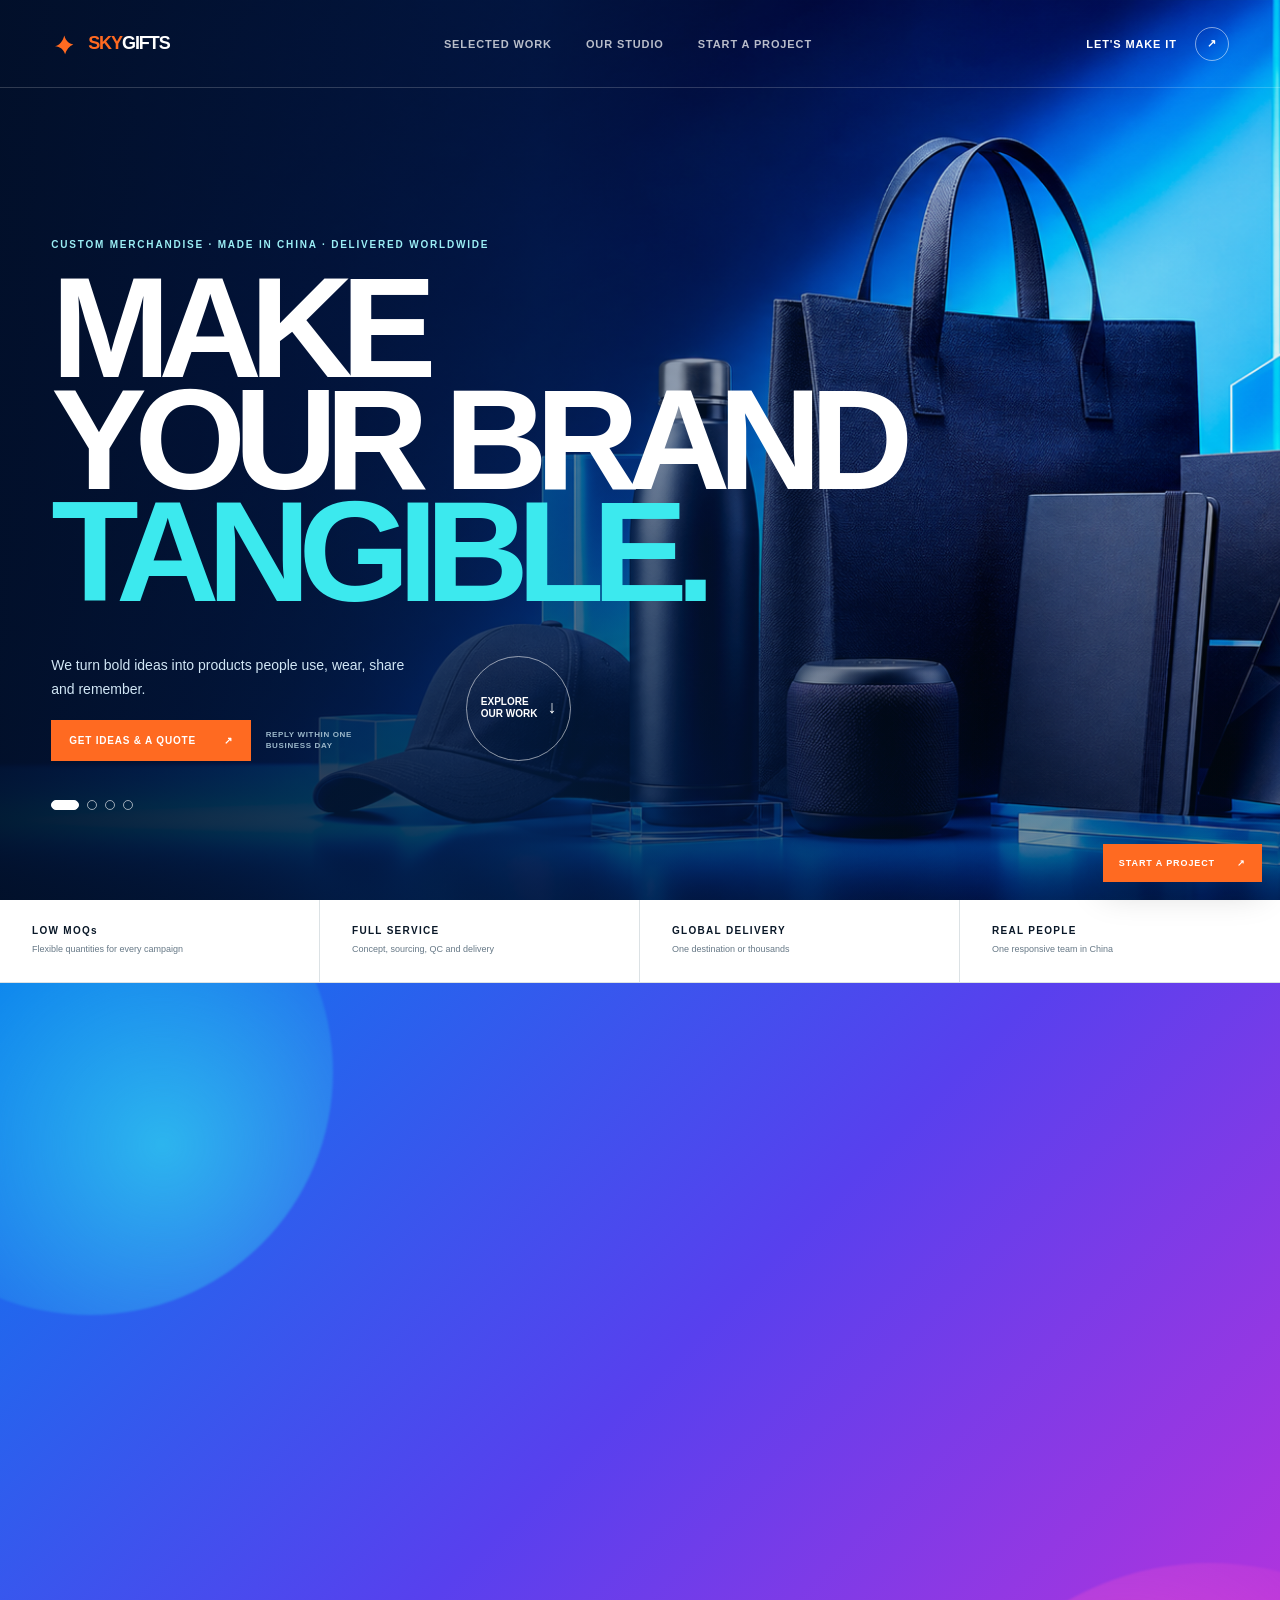
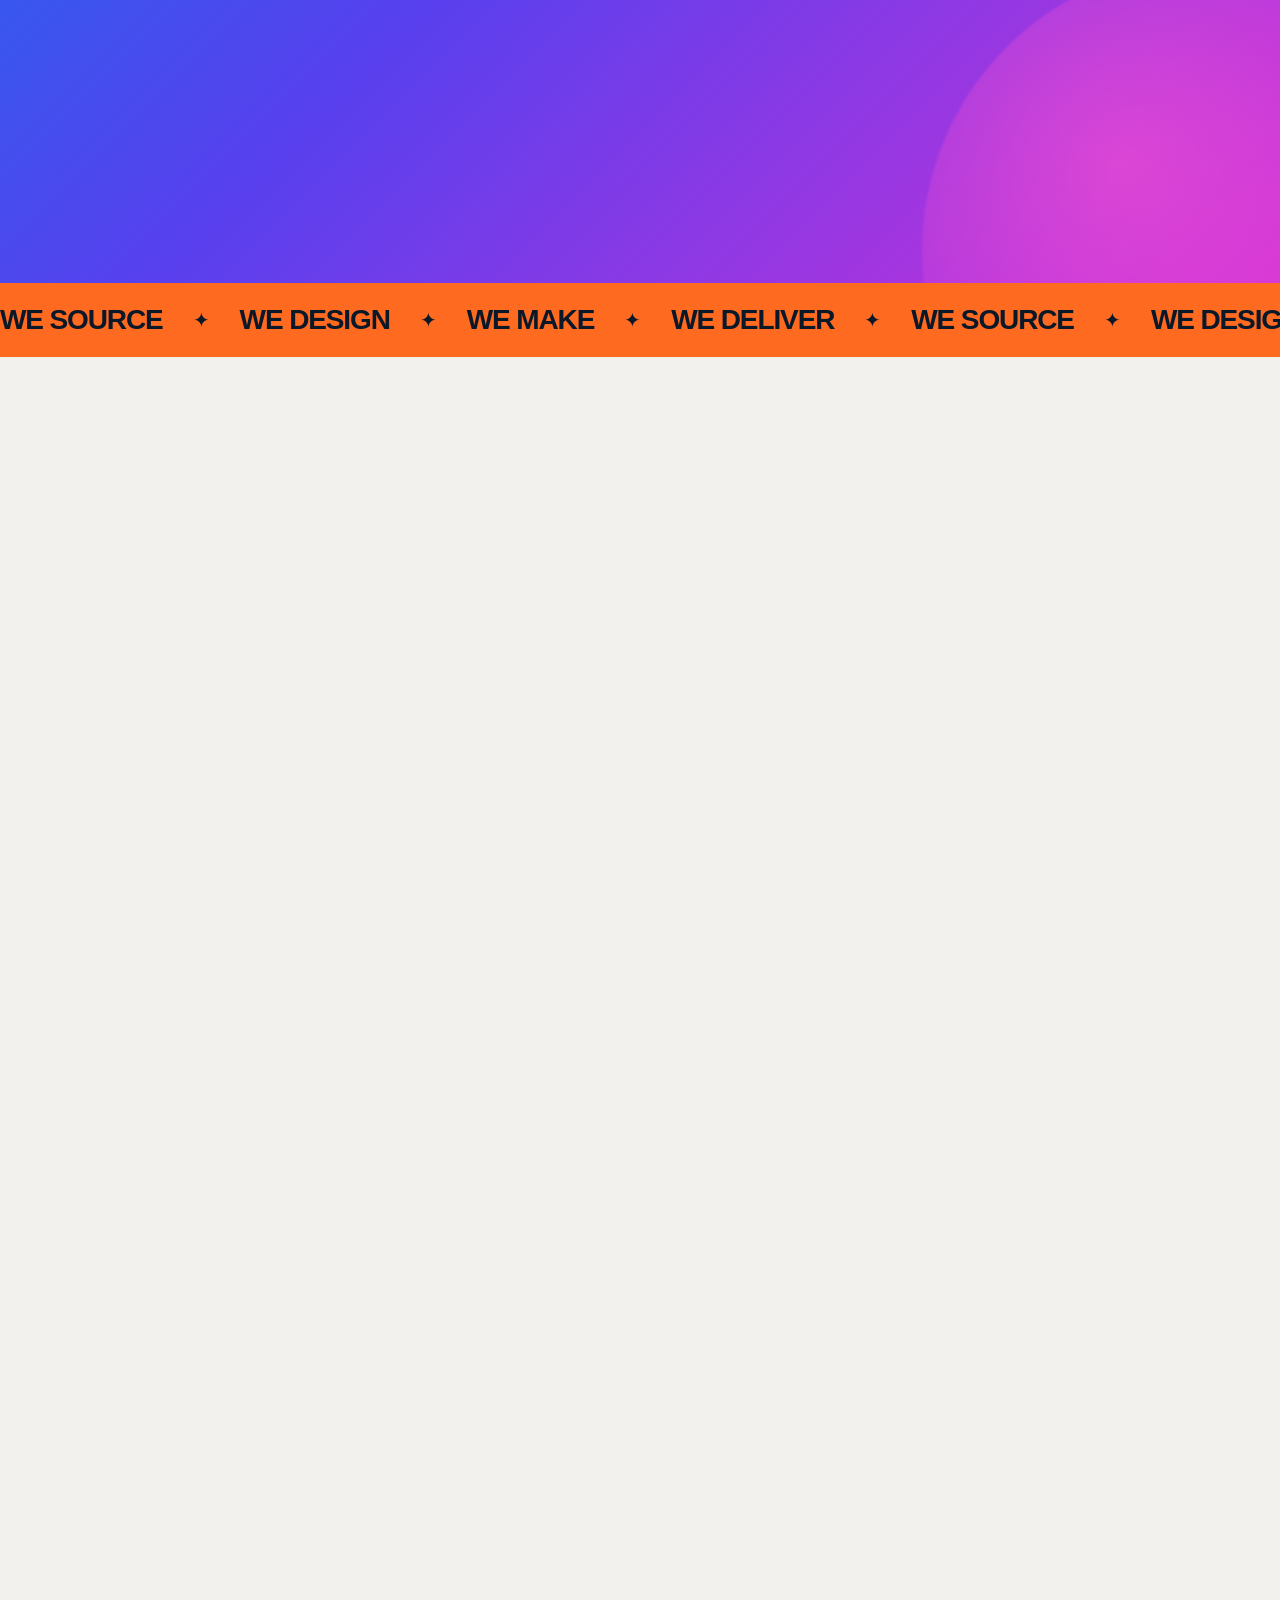
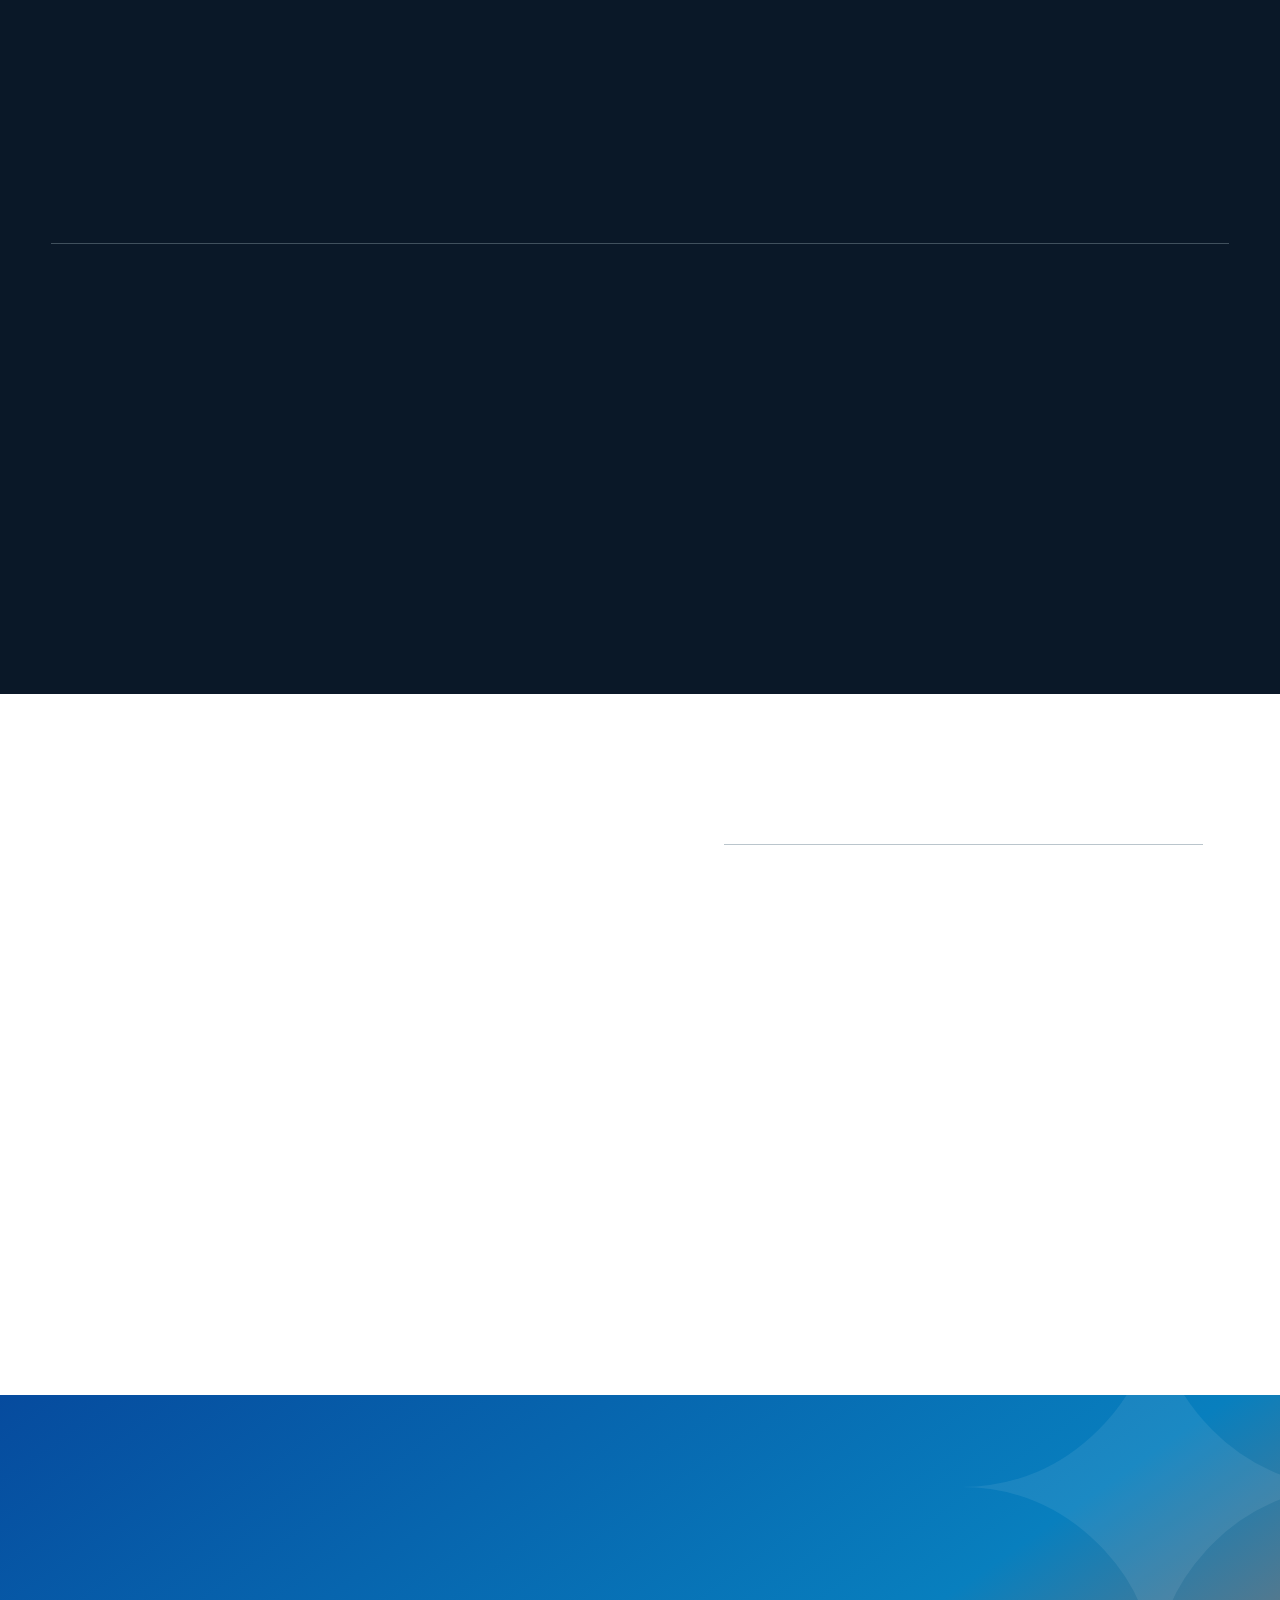
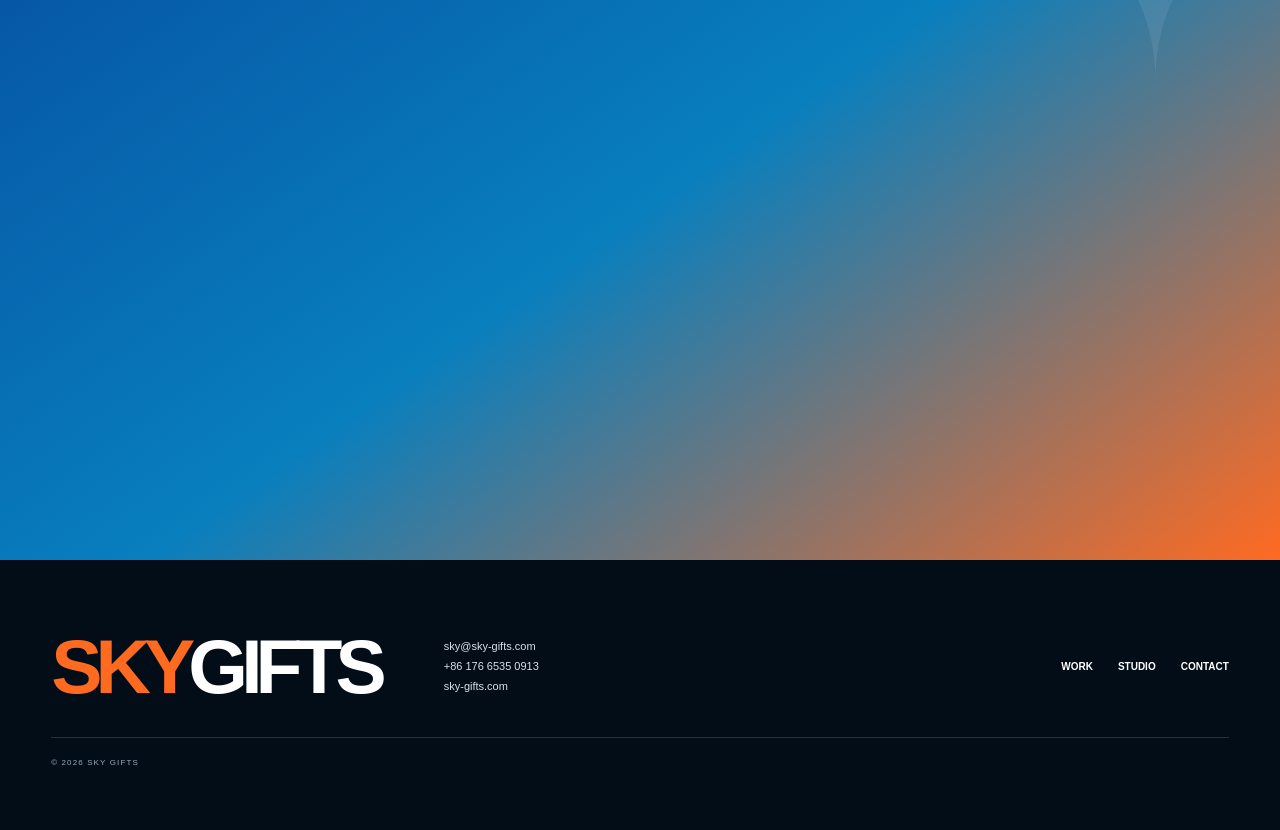
==== commit 378d7f48: "Harden site security and metadata" ====
--- a/index.html
+++ b/index.html
@@ -4,10 +4,20 @@
     <meta charset="UTF-8" />
     <meta name="viewport" content="width=device-width, initial-scale=1.0" />
     <meta name="description" content="Custom promotional products and branded merchandise made in China." />
+    <meta name="referrer" content="strict-origin-when-cross-origin" />
+    <meta http-equiv="Content-Security-Policy" content="default-src 'self'; base-uri 'self'; connect-src 'self'; font-src 'self'; form-action 'self' mailto:; img-src 'self' data:; object-src 'none'; script-src 'self'; style-src 'self'; upgrade-insecure-requests; block-all-mixed-content" />
     <title>Sky Gifts | Make Your Brand Tangible</title>
+    <link rel="canonical" href="https://sky-gifts.com/" />
     <link rel="icon" type="image/png" sizes="32x32" href="assets/icons/favicon-32.png" />
     <link rel="icon" type="image/png" sizes="512x512" href="assets/icons/favicon.png" />
     <link rel="apple-touch-icon" sizes="180x180" href="assets/icons/apple-touch-icon.png" />
+    <link rel="manifest" href="manifest.webmanifest" />
+    <meta property="og:type" content="website" />
+    <meta property="og:title" content="Sky Gifts | Make Your Brand Tangible" />
+    <meta property="og:description" content="Custom promotional products and branded merchandise made in China." />
+    <meta property="og:url" content="https://sky-gifts.com/" />
+    <meta property="og:image" content="https://sky-gifts.com/assets/brand-hero.png" />
+    <meta name="twitter:card" content="summary_large_image" />
     <link rel="stylesheet" href="styles.css" />
   </head>
   <body>
@@ -47,7 +57,7 @@
             <div>
               <p>We turn bold ideas into products people use, wear, share and remember.</p>
               <div class="hero-actions">
-                <a class="primary-action" href="#contact">Get ideas & a quote <b>↗</b></a>
+                <a class="primary-action" href="#contact">Get ideas &amp; a quote <b>↗</b></a>
                 <span>Reply within one business day</span>
               </div>
             </div>
@@ -103,10 +113,10 @@
         </div>
         <div class="real-work-grid">
           <button class="project-card reveal wide" data-category="corporate campaign" data-title="Telikom Brand Collection" data-image="assets/real-work/telikom.JPG"><img src="assets/real-work/telikom.JPG" alt="Telikom branded promotional product collection" /><span><b>Telikom</b><small>Full brand collection · View project ↗</small></span></button>
-          <button class="project-card reveal" data-category="campaign event" data-title="Art & Community Campaign" data-image="assets/real-work/color-campaign.jpeg"><img src="assets/real-work/color-campaign.jpeg" alt="Colorful community campaign merchandise" /><span><b>Community Campaign</b><small>Apparel & event kit · View project ↗</small></span></button>
+          <button class="project-card reveal" data-category="campaign event" data-title="Art &amp; Community Campaign" data-image="assets/real-work/color-campaign.jpeg"><img src="assets/real-work/color-campaign.jpeg" alt="Colorful community campaign merchandise" /><span><b>Community Campaign</b><small>Apparel &amp; event kit · View project ↗</small></span></button>
           <button class="project-card reveal tall" data-category="event" data-title="Eat The Beat Event Kit" data-image="assets/real-work/eat-the-beat.jpeg"><img src="assets/real-work/eat-the-beat.jpeg" alt="Eat The Beat event merchandise" /><span><b>Eat The Beat</b><small>Event accessories · View project ↗</small></span></button>
           <button class="project-card reveal" data-category="campaign" data-title="La Joie Summer Collection" data-image="assets/real-work/la-joie.jpeg"><img src="assets/real-work/la-joie.jpeg" alt="La Joie summer promotional collection" /><span><b>La Joie</b><small>Summer collection · View project ↗</small></span></button>
-          <button class="project-card reveal" data-category="corporate" data-title="Cardone & Kaizen Collection" data-image="assets/real-work/cardone.JPG"><img src="assets/real-work/cardone.JPG" alt="Cardone and Kaizen branded promotional items" /><span><b>Cardone × Kaizen</b><small>Corporate campaign · View project ↗</small></span></button>
+          <button class="project-card reveal" data-category="corporate" data-title="Cardone &amp; Kaizen Collection" data-image="assets/real-work/cardone.JPG"><img src="assets/real-work/cardone.JPG" alt="Cardone and Kaizen branded promotional items" /><span><b>Cardone × Kaizen</b><small>Corporate campaign · View project ↗</small></span></button>
           <button class="project-card reveal" data-category="corporate" data-title="Realtor Client Gift Set" data-image="assets/real-work/realtor.JPG"><img src="assets/real-work/realtor.JPG" alt="Realtor branded client gift set" /><span><b>Realtor Gift Set</b><small>Client appreciation · View project ↗</small></span></button>
           <button class="project-card reveal" data-category="campaign" data-title="Latest Merchandise Arrivals" data-image="assets/real-work/latest-arrivals.JPG"><img src="assets/real-work/latest-arrivals.JPG" alt="Latest branded merchandise arrivals" /><span><b>Latest Arrivals</b><small>Range development · View project ↗</small></span></button>
         </div>
@@ -120,10 +130,10 @@
           <a href="#contact">Get a tailored product shortlist <b>↗</b></a>
         </div>
         <div class="capability-list">
-          <article class="reveal"><span>01</span><h3>Events & launches</h3><p>High-impact kits, apparel and giveaways that create energy.</p><b>↗</b></article>
+          <article class="reveal"><span>01</span><h3>Events &amp; launches</h3><p>High-impact kits, apparel and giveaways that create energy.</p><b>↗</b></article>
           <article class="reveal"><span>02</span><h3>Employee gifting</h3><p>Onboarding, milestones and culture-building collections.</p><b>↗</b></article>
           <article class="reveal"><span>03</span><h3>Client appreciation</h3><p>Premium gifts that make important relationships feel valued.</p><b>↗</b></article>
-          <article class="reveal"><span>04</span><h3>Retail & hospitality</h3><p>Useful, desirable products your guests want to take home.</p><b>↗</b></article>
+          <article class="reveal"><span>04</span><h3>Retail &amp; hospitality</h3><p>Useful, desirable products your guests want to take home.</p><b>↗</b></article>
         </div>
       </section>
 
@@ -191,6 +201,5 @@
       <button class="lightbox-nav lightbox-next" aria-label="Next project">→</button>
     </div>
     <script src="script.js"></script>
-    <script src="assets/editor.js"></script>
   </body>
 </html>
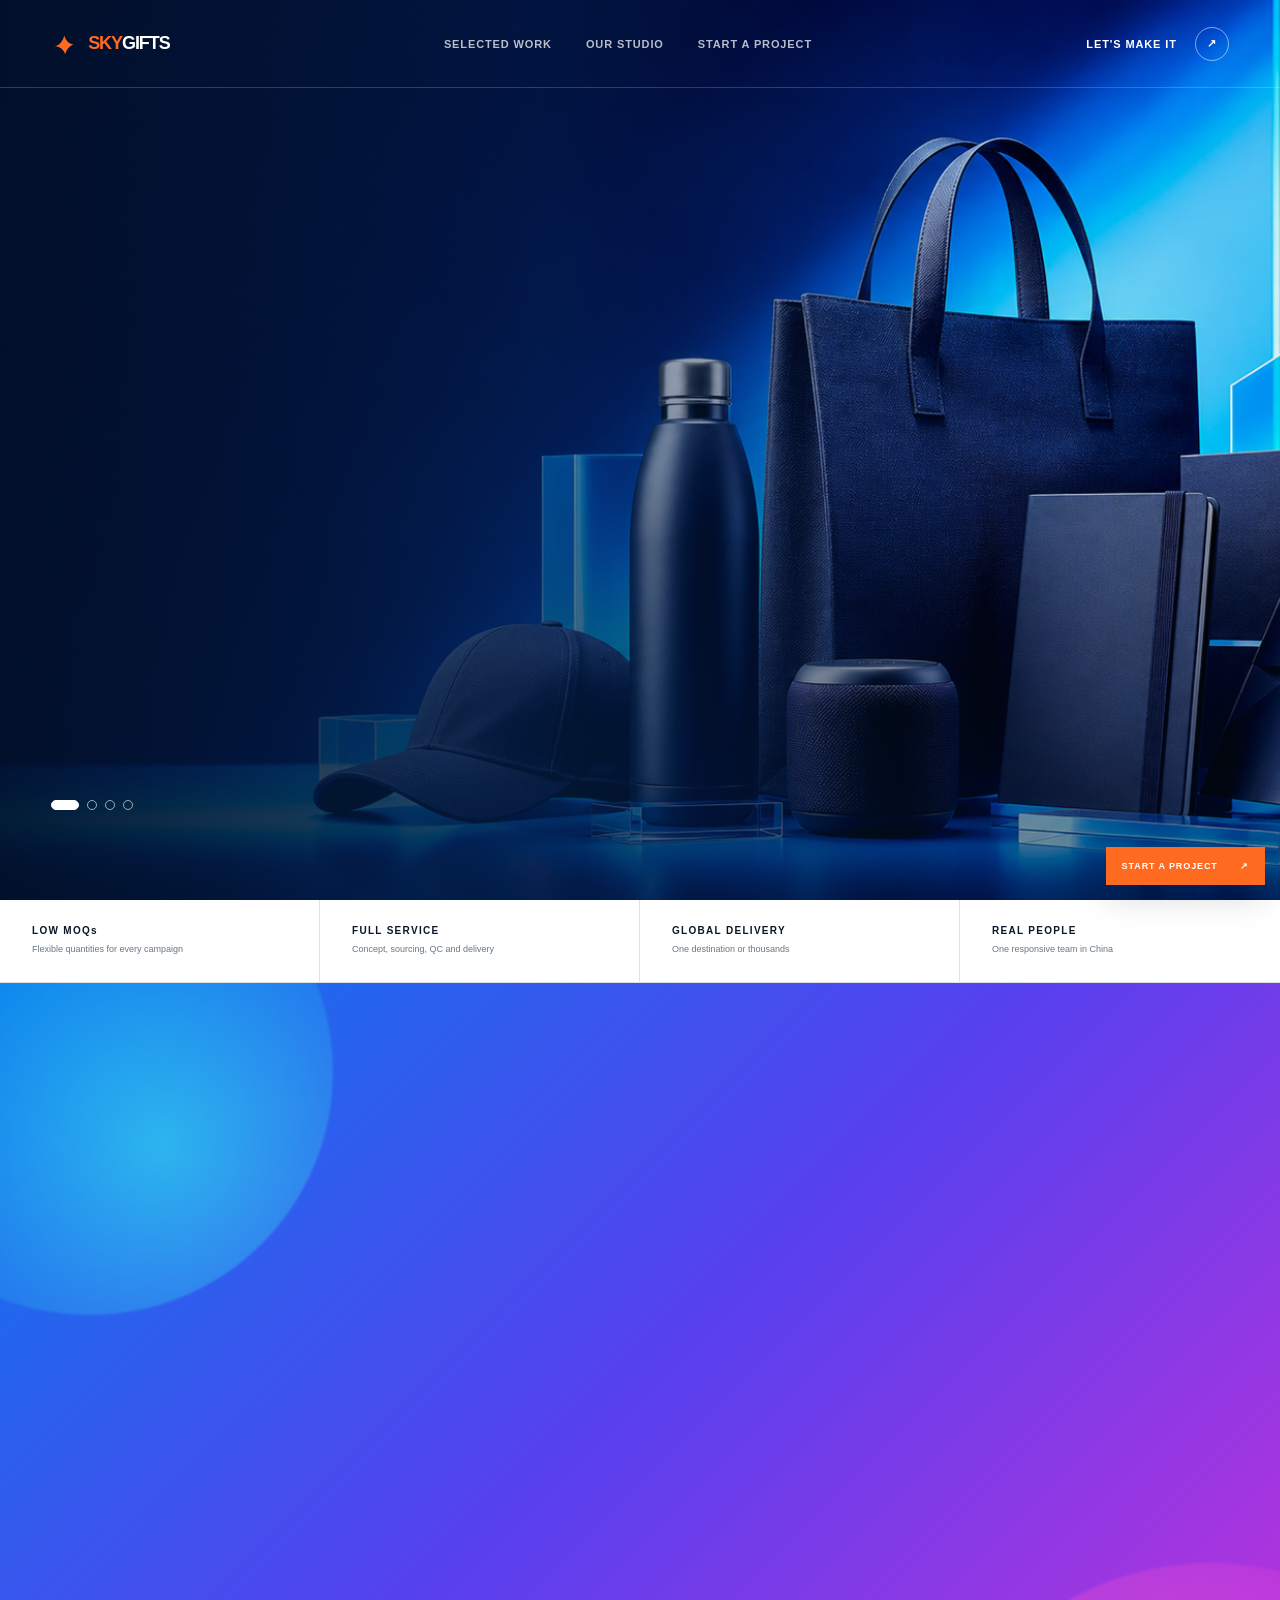
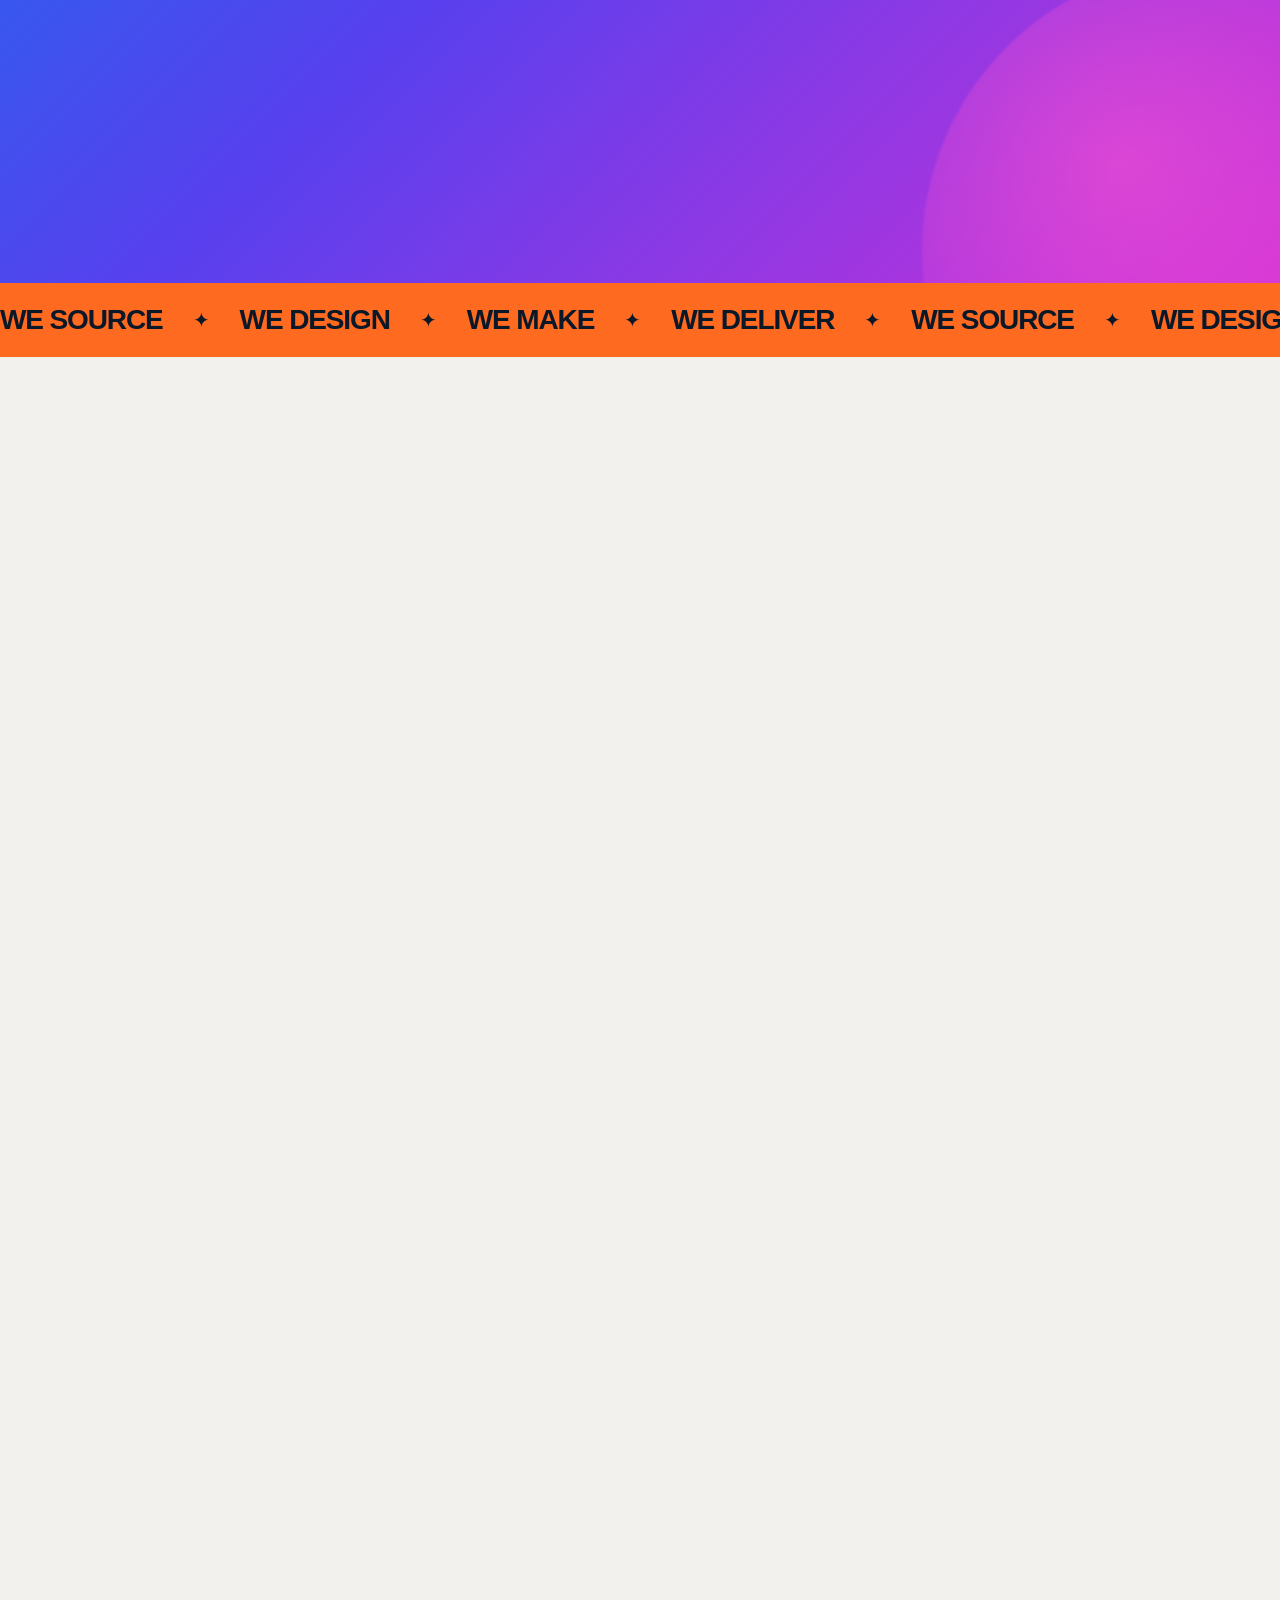
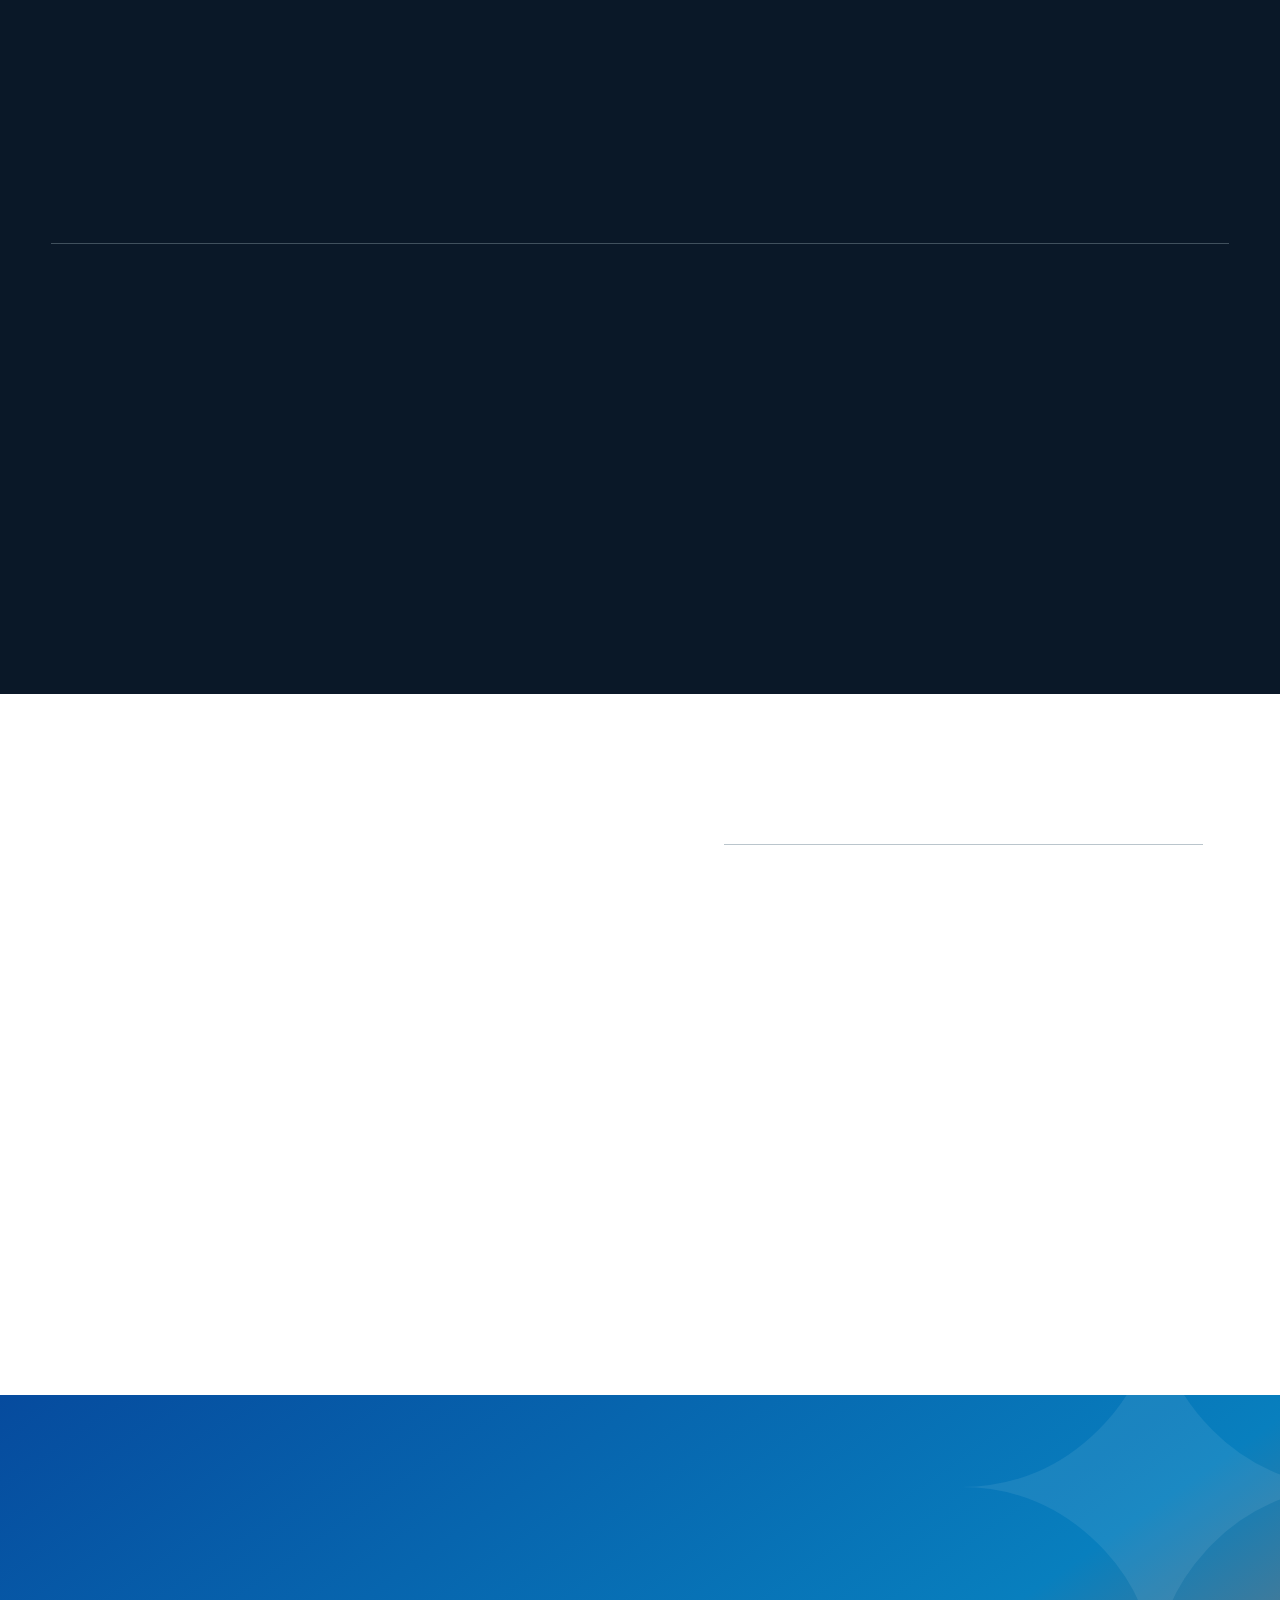
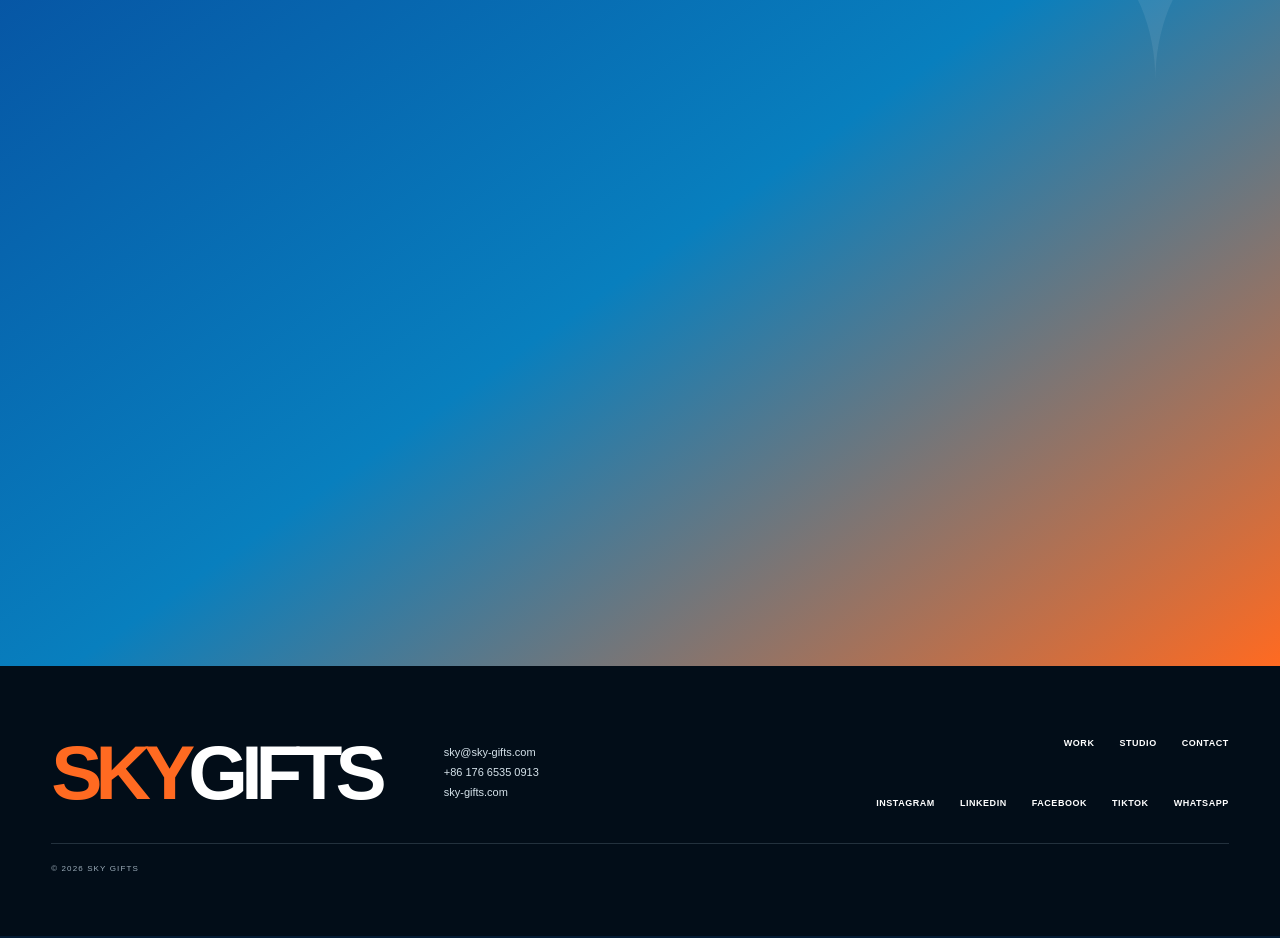
==== commit 5f53d5c8: "Add social media links" ====
--- a/index.html
+++ b/index.html
@@ -170,10 +170,16 @@
           <h2>LET'S MAKE<br /><em>IT REAL.</em></h2>
           <p>Tell us what you're planning. We'll return with ideas, options and a clear next step within one business day.</p>
           <div class="contact-details">
-
             <a href="mailto:sky@sky-gifts.com">sky@sky-gifts.com ↗</a>
             <a href="tel:+8617665350913">+86 176 6535 0913 ↗</a>
             <a href="https://sky-gifts.com">sky-gifts.com ↗</a>
+          </div>
+          <div class="social-links" aria-label="Follow Sky Gifts">
+            <a href="https://www.instagram.com/sky_wenqifei/" target="_blank" rel="noopener noreferrer">Instagram <span>↗</span></a>
+            <a href="https://www.linkedin.com/in/sky-w-47443764/" target="_blank" rel="noopener noreferrer">LinkedIn <span>↗</span></a>
+            <a href="https://www.facebook.com/wenqifei" target="_blank" rel="noopener noreferrer">Facebook <span>↗</span></a>
+            <a href="https://www.tiktok.com/@skyaiglasses" target="_blank" rel="noopener noreferrer">TikTok <span>↗</span></a>
+            <a href="https://wa.me/8617665350913" target="_blank" rel="noopener noreferrer">WhatsApp <span>↗</span></a>
           </div>
         </div>
         <form class="quote-form reveal" id="quote-form">
@@ -190,7 +196,17 @@
     <footer>
       <div class="footer-logo">SKY<span>GIFTS</span></div>
       <p><a href="mailto:sky@sky-gifts.com">sky@sky-gifts.com</a><br /><a href="tel:+8617665350913">+86 176 6535 0913</a><br /><a href="https://sky-gifts.com">sky-gifts.com</a></p>
-      <div><a href="#work">Work</a><a href="#studio">Studio</a><a href="#contact">Contact</a></div>
+      <div class="footer-links">
+        <a href="#work">Work</a>
+        <a href="#studio">Studio</a>
+        <a href="#contact">Contact</a>
+        <span aria-hidden="true"></span>
+        <a href="https://www.instagram.com/sky_wenqifei/" target="_blank" rel="noopener noreferrer">Instagram</a>
+        <a href="https://www.linkedin.com/in/sky-w-47443764/" target="_blank" rel="noopener noreferrer">LinkedIn</a>
+        <a href="https://www.facebook.com/wenqifei" target="_blank" rel="noopener noreferrer">Facebook</a>
+        <a href="https://www.tiktok.com/@skyaiglasses" target="_blank" rel="noopener noreferrer">TikTok</a>
+        <a href="https://wa.me/8617665350913" target="_blank" rel="noopener noreferrer">WhatsApp</a>
+      </div>
       <small>© 2026 Sky Gifts</small>
     </footer>
     <a class="floating-cta" href="#contact"><span>Start a project</span><b>↗</b></a>
--- a/styles.css
+++ b/styles.css
@@ -40,3 +40,5 @@
 .quote-form button{background:var(--orange);color:#fff}
 .footer-logo{color:var(--orange)}.footer-logo span{color:#fff}
 .contact-details{display:grid;gap:9px;margin-top:34px}.contact-details strong{font-size:13px;letter-spacing:.08em}.contact-details span{color:#d7f3fa;font-size:11px;font-weight:700}.contact-details a{width:max-content;margin:0!important;border-bottom:1px solid rgba(255,255,255,.65)!important;padding-bottom:3px!important;font-size:11px!important}.footer-logo+ p strong{color:#fff;font-size:11px;letter-spacing:.06em}.footer-logo+ p a{color:#d6e3eb}.footer-logo+ p a:hover{color:var(--orange)}
+.social-links{display:flex;flex-wrap:wrap;gap:8px;margin-top:28px}.social-links a{display:flex;align-items:center;gap:12px;padding:10px 12px;border:1px solid rgba(255,255,255,.4);border-radius:999px;color:#fff;font-size:9px;font-weight:900;letter-spacing:.08em;text-transform:uppercase;transition:.25s}.social-links a:hover{border-color:var(--acid);background:var(--acid);color:var(--ink);transform:translateY(-2px)}.social-links span{font-size:12px}.footer-links{display:flex;flex-wrap:wrap;gap:12px 20px;justify-content:end}.footer-links span{flex-basis:100%;height:0}.footer-links a{color:#fff;font-size:9px;font-weight:800;letter-spacing:.06em;text-transform:uppercase;transition:.2s}.footer-links a:hover{color:var(--orange)}
+@media(max-width:600px){.social-links{margin-top:24px}.social-links a{padding:9px 11px}.footer-links{justify-content:start}}
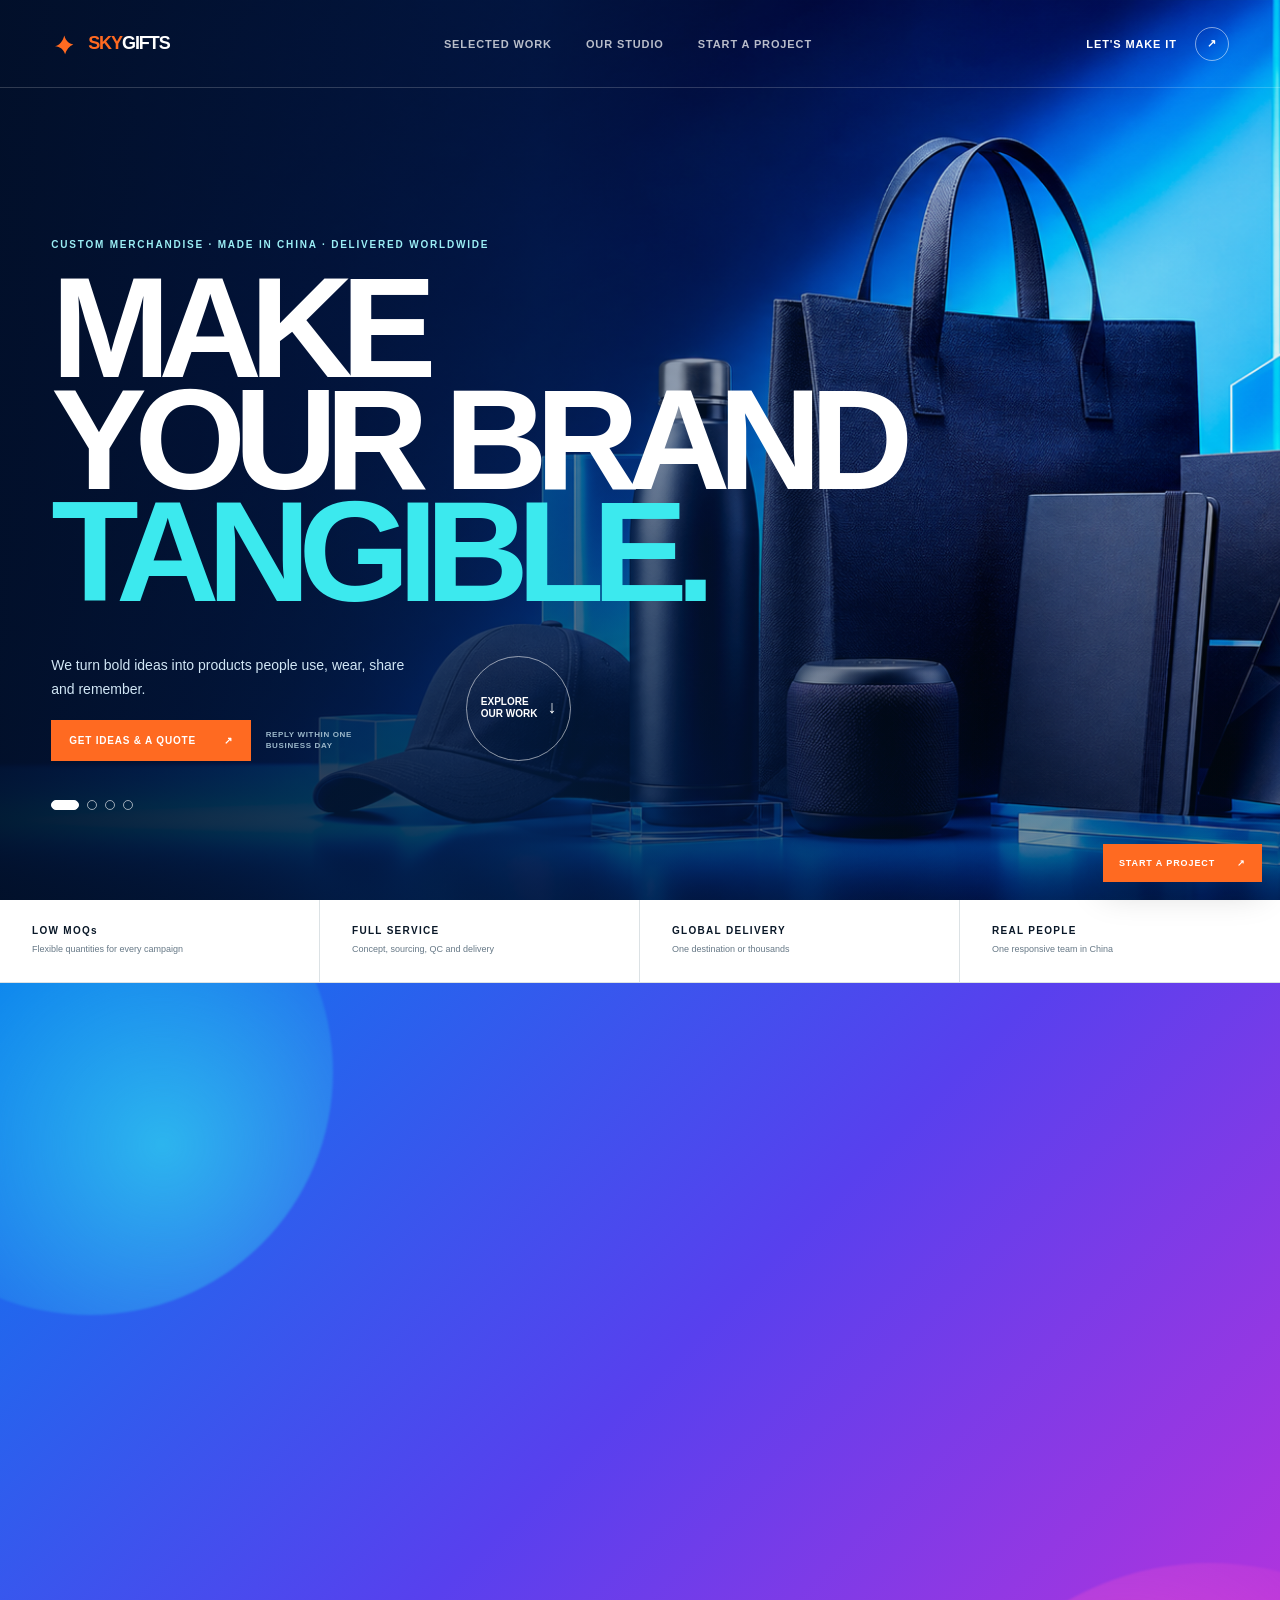
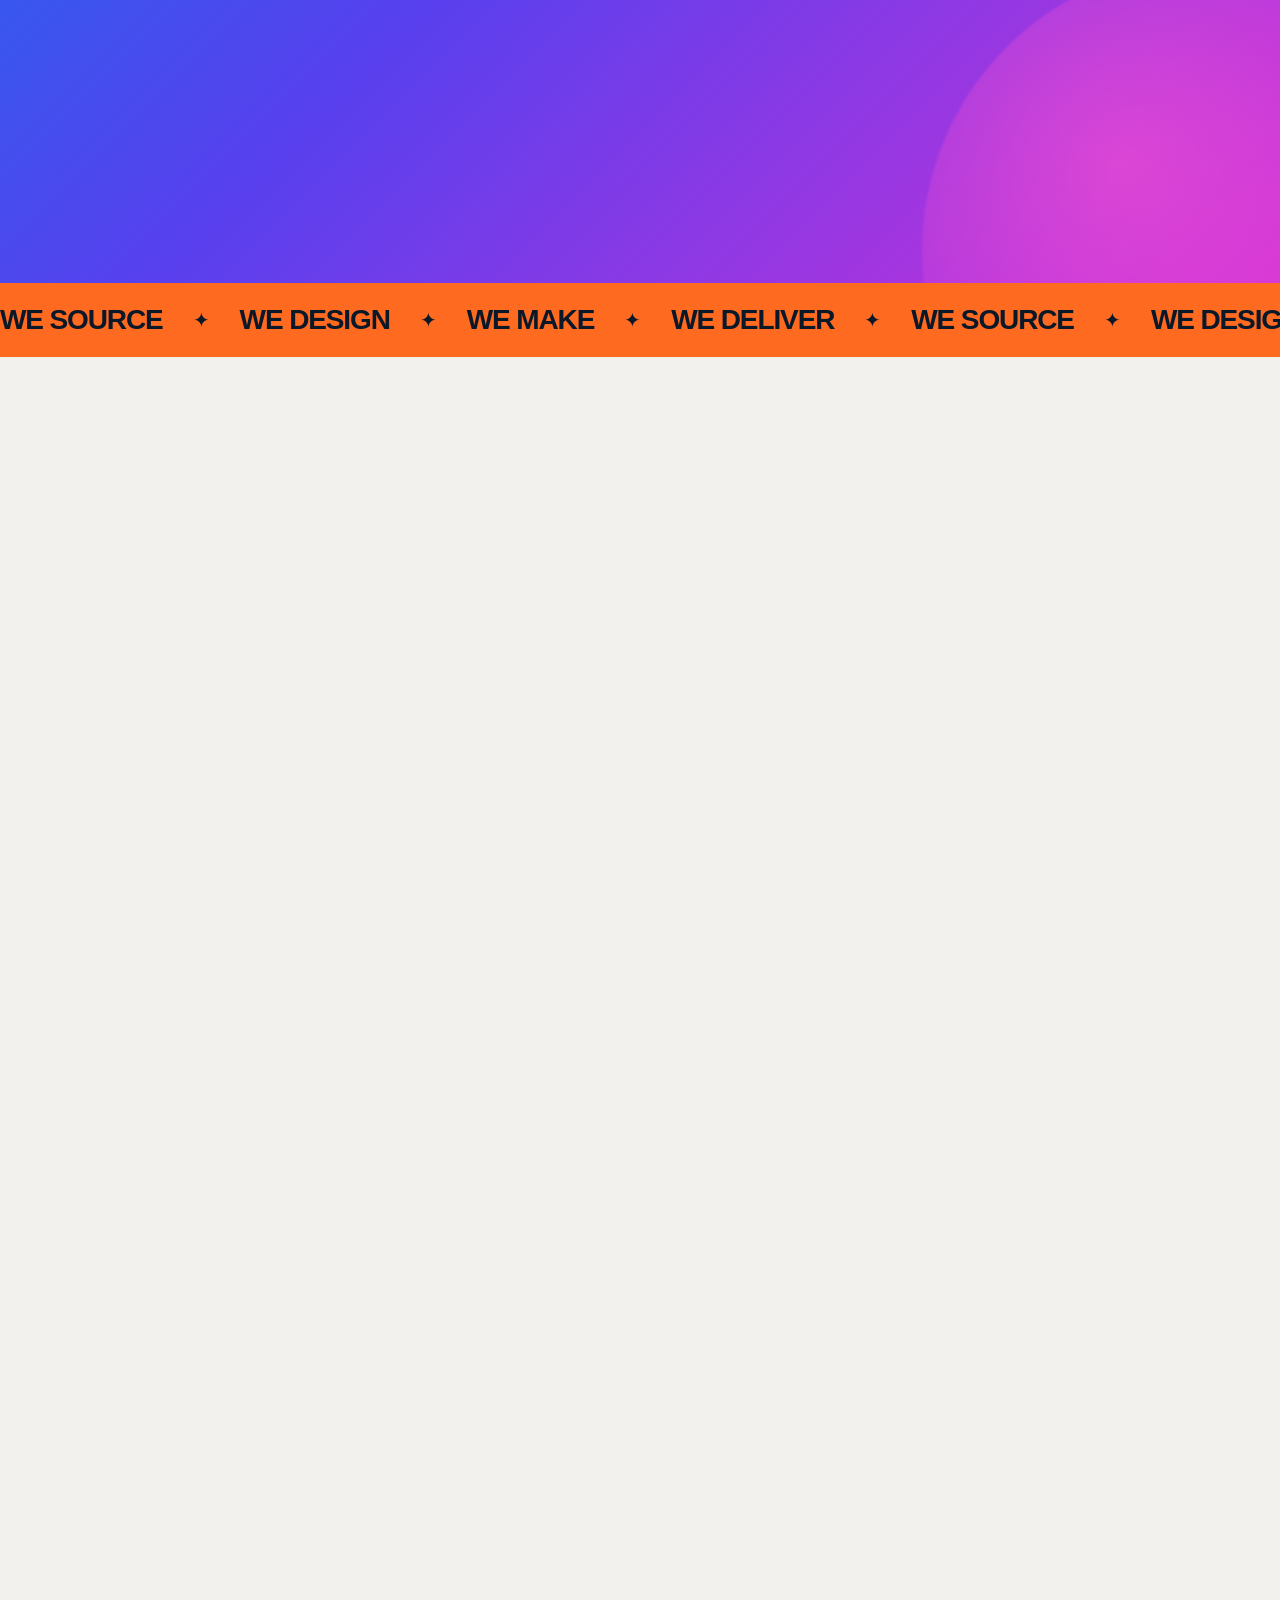
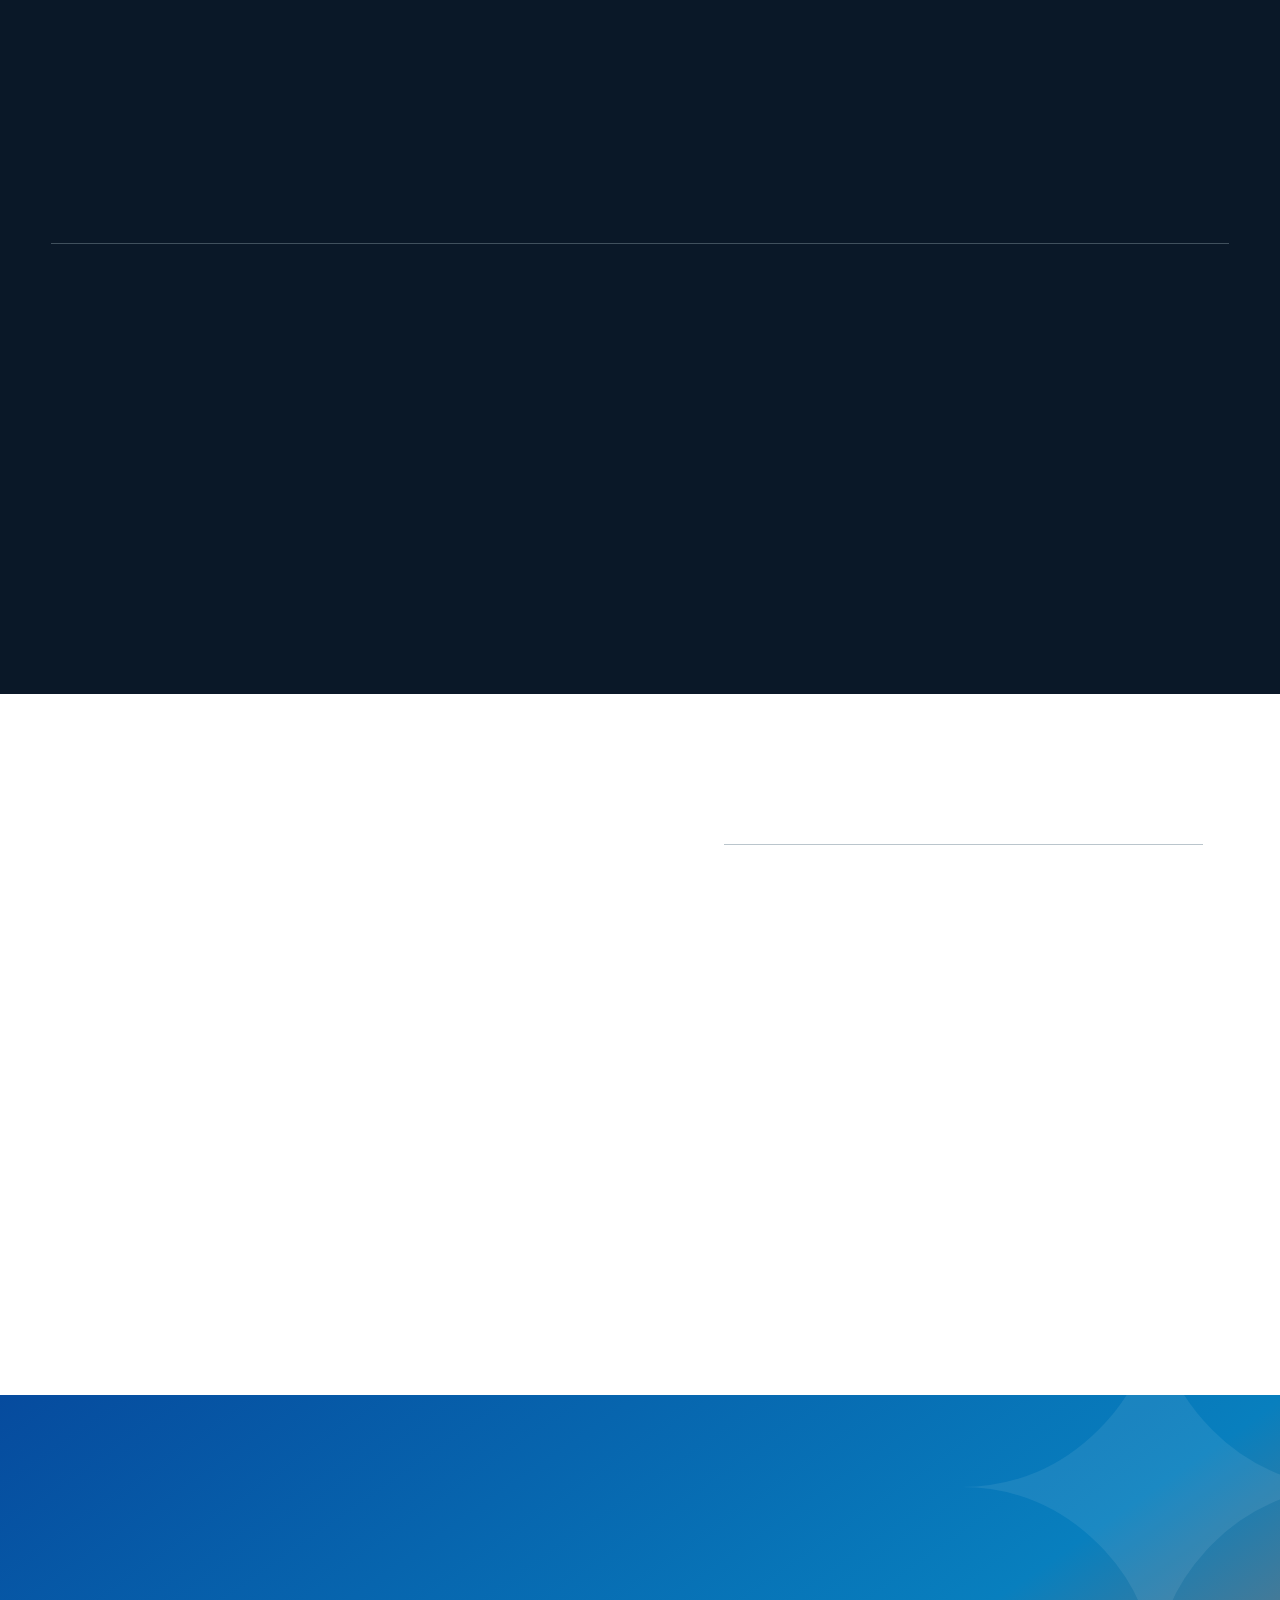
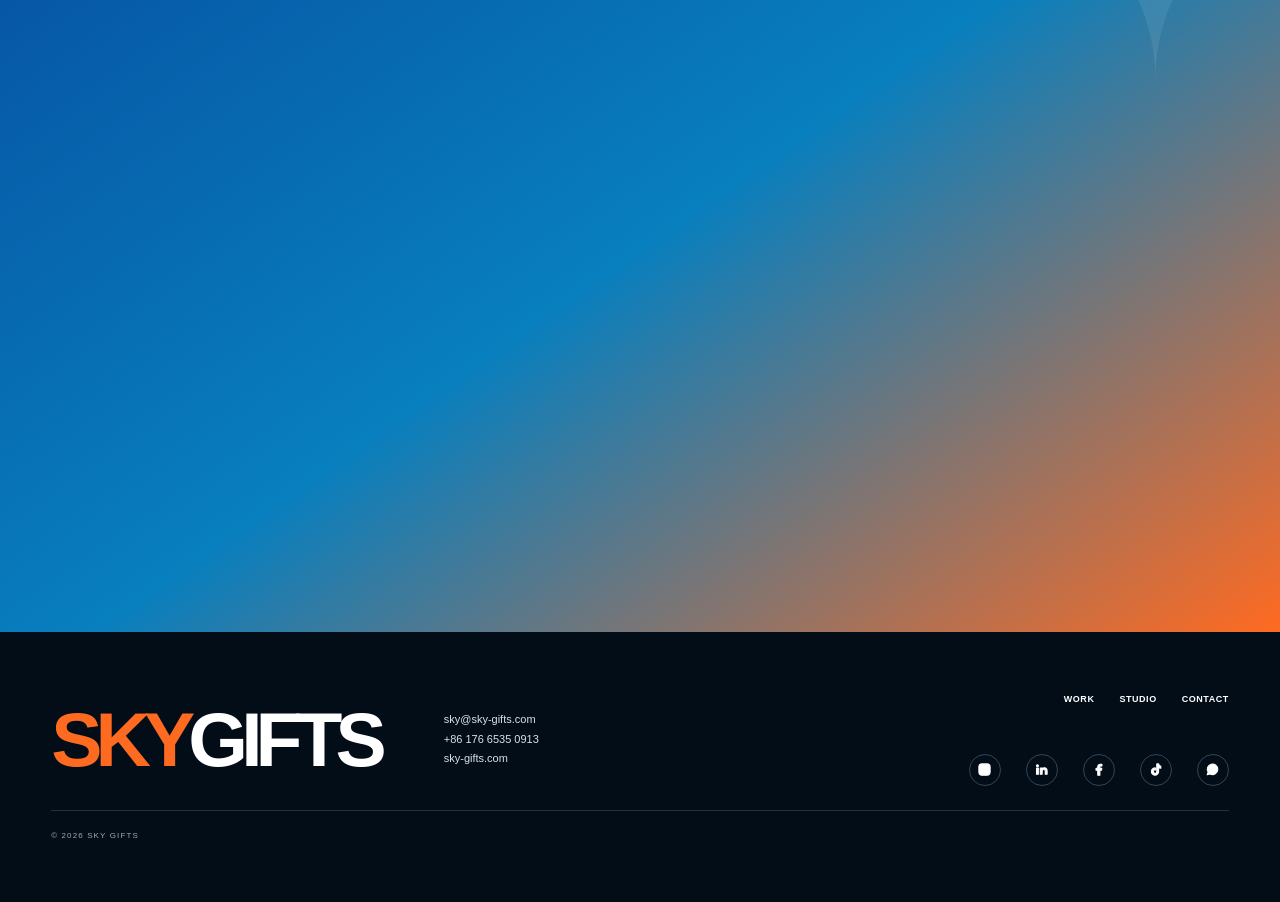
==== commit 9860505f: "Use clickable social media icons" ====
--- a/index.html
+++ b/index.html
@@ -21,6 +21,27 @@
     <link rel="stylesheet" href="styles.css" />
   </head>
   <body>
+    <svg class="icon-sprite" aria-hidden="true">
+      <symbol id="icon-instagram" viewBox="0 0 24 24">
+        <rect x="3" y="3" width="18" height="18" rx="5"></rect>
+        <circle cx="12" cy="12" r="4"></circle>
+        <circle class="icon-fill" cx="17.5" cy="6.5" r="1"></circle>
+      </symbol>
+      <symbol id="icon-linkedin" viewBox="0 0 24 24">
+        <circle class="icon-fill" cx="5.5" cy="6" r="1.6"></circle>
+        <path class="icon-fill" d="M4 9.5h3v10H4zM10 9.5h3v1.4c.9-1.2 2.1-1.8 3.6-1.8 2.7 0 4.4 1.8 4.4 5.2v5.2h-3v-4.8c0-1.8-.7-2.8-2.2-2.8-1.7 0-2.8 1.1-2.8 3.2v4.4h-3z"></path>
+      </symbol>
+      <symbol id="icon-facebook" viewBox="0 0 24 24">
+        <path d="M14.2 21v-8h2.7l.4-3h-3.1V8.1c0-.9.3-1.6 1.6-1.6h1.7V3.8c-.3 0-1.3-.1-2.5-.1-2.5 0-4.2 1.5-4.2 4.3v2H8v3h2.8v8z"></path>
+      </symbol>
+      <symbol id="icon-tiktok" viewBox="0 0 24 24">
+        <path d="M14 3h3c.3 2 1.5 3.4 3.5 4v3.1A9 9 0 0 1 17 8.8v6.4a5.8 5.8 0 1 1-5-5.7v3.2a2.7 2.7 0 1 0 2 2.6z"></path>
+      </symbol>
+      <symbol id="icon-whatsapp" viewBox="0 0 24 24">
+        <path class="icon-outline" d="M20.5 11.7a8.4 8.4 0 0 1-12.4 7.4L3.5 20.5 5 16a8.4 8.4 0 1 1 15.5-4.3Z"></path>
+        <path d="M8.3 7.5c.2-.5.5-.5.8-.5h.5c.2 0 .4.1.5.4l.8 1.9c.1.3 0 .5-.2.7l-.6.7c-.2.2-.1.4 0 .6.5 1 1.4 1.9 2.4 2.5.3.2.5.2.7 0l.8-1c.2-.2.4-.3.7-.2l2 .9c.3.1.4.3.4.5 0 .4-.2 1.5-.9 2.1-.6.6-1.5.9-2.5.7-1.3-.2-3.1-1-4.8-2.5-1.4-1.3-2.5-2.9-2.8-4.3-.3-1.1.1-2 .5-2.5.4-.4.8-.5 1.2-.5"></path>
+      </symbol>
+    </svg>
     <header class="site-header">
       <a class="logo" href="#" aria-label="Sky Gifts home">
         <svg viewBox="0 0 36 36" aria-hidden="true"><path d="M5 21.5c5.8-1.3 9.3-5.9 11.5-13.5 2 6.8 5.7 10.4 11.2 11.1-5.1 2-8.5 6.1-10.2 12.3C15.6 25.4 11.4 22 5 21.5Z"/></svg>
@@ -175,11 +196,11 @@
             <a href="https://sky-gifts.com">sky-gifts.com ↗</a>
           </div>
           <div class="social-links" aria-label="Follow Sky Gifts">
-            <a href="https://www.instagram.com/sky_wenqifei/" target="_blank" rel="noopener noreferrer">Instagram <span>↗</span></a>
-            <a href="https://www.linkedin.com/in/sky-w-47443764/" target="_blank" rel="noopener noreferrer">LinkedIn <span>↗</span></a>
-            <a href="https://www.facebook.com/wenqifei" target="_blank" rel="noopener noreferrer">Facebook <span>↗</span></a>
-            <a href="https://www.tiktok.com/@skyaiglasses" target="_blank" rel="noopener noreferrer">TikTok <span>↗</span></a>
-            <a href="https://wa.me/8617665350913" target="_blank" rel="noopener noreferrer">WhatsApp <span>↗</span></a>
+            <a href="https://www.instagram.com/sky_wenqifei/" target="_blank" rel="noopener noreferrer" aria-label="Instagram" title="Instagram"><svg><use href="#icon-instagram"></use></svg></a>
+            <a href="https://www.linkedin.com/in/sky-w-47443764/" target="_blank" rel="noopener noreferrer" aria-label="LinkedIn" title="LinkedIn"><svg><use href="#icon-linkedin"></use></svg></a>
+            <a href="https://www.facebook.com/wenqifei" target="_blank" rel="noopener noreferrer" aria-label="Facebook" title="Facebook"><svg><use href="#icon-facebook"></use></svg></a>
+            <a href="https://www.tiktok.com/@skyaiglasses" target="_blank" rel="noopener noreferrer" aria-label="TikTok" title="TikTok"><svg><use href="#icon-tiktok"></use></svg></a>
+            <a href="https://wa.me/8617665350913" target="_blank" rel="noopener noreferrer" aria-label="WhatsApp" title="WhatsApp"><svg><use href="#icon-whatsapp"></use></svg></a>
           </div>
         </div>
         <form class="quote-form reveal" id="quote-form">
@@ -201,11 +222,11 @@
         <a href="#studio">Studio</a>
         <a href="#contact">Contact</a>
         <span aria-hidden="true"></span>
-        <a href="https://www.instagram.com/sky_wenqifei/" target="_blank" rel="noopener noreferrer">Instagram</a>
-        <a href="https://www.linkedin.com/in/sky-w-47443764/" target="_blank" rel="noopener noreferrer">LinkedIn</a>
-        <a href="https://www.facebook.com/wenqifei" target="_blank" rel="noopener noreferrer">Facebook</a>
-        <a href="https://www.tiktok.com/@skyaiglasses" target="_blank" rel="noopener noreferrer">TikTok</a>
-        <a href="https://wa.me/8617665350913" target="_blank" rel="noopener noreferrer">WhatsApp</a>
+        <a class="footer-social" href="https://www.instagram.com/sky_wenqifei/" target="_blank" rel="noopener noreferrer" aria-label="Instagram" title="Instagram"><svg><use href="#icon-instagram"></use></svg></a>
+        <a class="footer-social" href="https://www.linkedin.com/in/sky-w-47443764/" target="_blank" rel="noopener noreferrer" aria-label="LinkedIn" title="LinkedIn"><svg><use href="#icon-linkedin"></use></svg></a>
+        <a class="footer-social" href="https://www.facebook.com/wenqifei" target="_blank" rel="noopener noreferrer" aria-label="Facebook" title="Facebook"><svg><use href="#icon-facebook"></use></svg></a>
+        <a class="footer-social" href="https://www.tiktok.com/@skyaiglasses" target="_blank" rel="noopener noreferrer" aria-label="TikTok" title="TikTok"><svg><use href="#icon-tiktok"></use></svg></a>
+        <a class="footer-social" href="https://wa.me/8617665350913" target="_blank" rel="noopener noreferrer" aria-label="WhatsApp" title="WhatsApp"><svg><use href="#icon-whatsapp"></use></svg></a>
       </div>
       <small>© 2026 Sky Gifts</small>
     </footer>
--- a/styles.css
+++ b/styles.css
@@ -40,5 +40,5 @@
 .quote-form button{background:var(--orange);color:#fff}
 .footer-logo{color:var(--orange)}.footer-logo span{color:#fff}
 .contact-details{display:grid;gap:9px;margin-top:34px}.contact-details strong{font-size:13px;letter-spacing:.08em}.contact-details span{color:#d7f3fa;font-size:11px;font-weight:700}.contact-details a{width:max-content;margin:0!important;border-bottom:1px solid rgba(255,255,255,.65)!important;padding-bottom:3px!important;font-size:11px!important}.footer-logo+ p strong{color:#fff;font-size:11px;letter-spacing:.06em}.footer-logo+ p a{color:#d6e3eb}.footer-logo+ p a:hover{color:var(--orange)}
-.social-links{display:flex;flex-wrap:wrap;gap:8px;margin-top:28px}.social-links a{display:flex;align-items:center;gap:12px;padding:10px 12px;border:1px solid rgba(255,255,255,.4);border-radius:999px;color:#fff;font-size:9px;font-weight:900;letter-spacing:.08em;text-transform:uppercase;transition:.25s}.social-links a:hover{border-color:var(--acid);background:var(--acid);color:var(--ink);transform:translateY(-2px)}.social-links span{font-size:12px}.footer-links{display:flex;flex-wrap:wrap;gap:12px 20px;justify-content:end}.footer-links span{flex-basis:100%;height:0}.footer-links a{color:#fff;font-size:9px;font-weight:800;letter-spacing:.06em;text-transform:uppercase;transition:.2s}.footer-links a:hover{color:var(--orange)}
-@media(max-width:600px){.social-links{margin-top:24px}.social-links a{padding:9px 11px}.footer-links{justify-content:start}}
+.icon-sprite{position:absolute;width:0;height:0;overflow:hidden}.social-links{display:flex;flex-wrap:wrap;gap:10px;margin-top:28px}.social-links a,.footer-social{display:grid;place-items:center;border:1px solid rgba(255,255,255,.45);border-radius:50%;color:#fff;transition:.25s}.social-links a{width:44px;height:44px}.social-links a:hover,.footer-social:hover{border-color:var(--orange);background:var(--orange);color:#fff;transform:translateY(-2px)}.social-links svg{width:20px;height:20px}.social-links svg,.footer-social svg{fill:currentColor;stroke:currentColor;stroke-width:1.7;stroke-linecap:round;stroke-linejoin:round}.social-links svg path:not(:first-child):not(.icon-fill),.social-links svg .icon-outline,.social-links svg rect,.social-links svg circle:not(.icon-fill),.footer-social svg path:not(:first-child):not(.icon-fill),.footer-social svg .icon-outline,.footer-social svg rect,.footer-social svg circle:not(.icon-fill){fill:none}.footer-links{display:flex;flex-wrap:wrap;gap:12px 20px;justify-content:end}.footer-links span{flex-basis:100%;height:0}.footer-links a{color:#fff;font-size:9px;font-weight:800;letter-spacing:.06em;text-transform:uppercase;transition:.2s}.footer-links a:hover{color:var(--orange)}.footer-links .footer-social{width:32px;height:32px;border-color:#334552}.footer-social svg{width:15px;height:15px}.footer-links .footer-social:hover{color:#fff}
+@media(max-width:600px){.social-links{margin-top:24px}.social-links a{width:42px;height:42px}.footer-links{justify-content:start}}
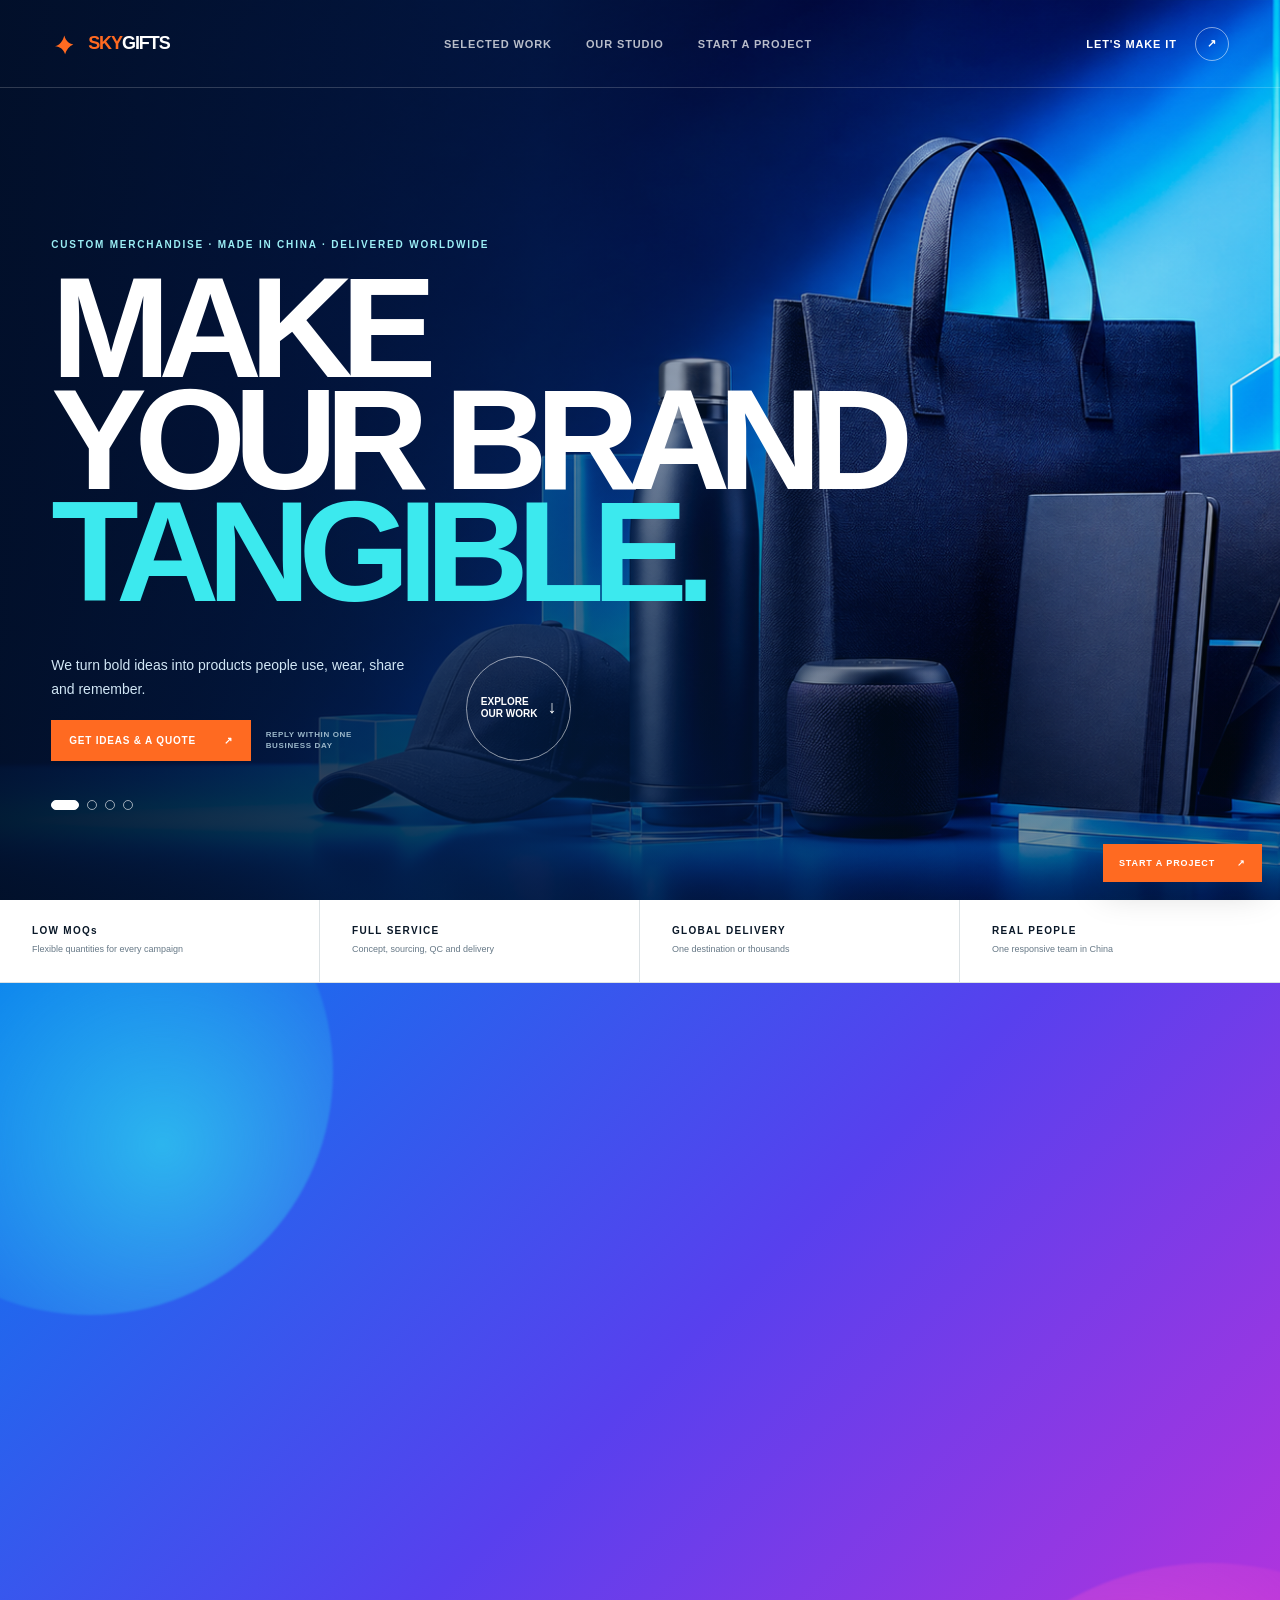
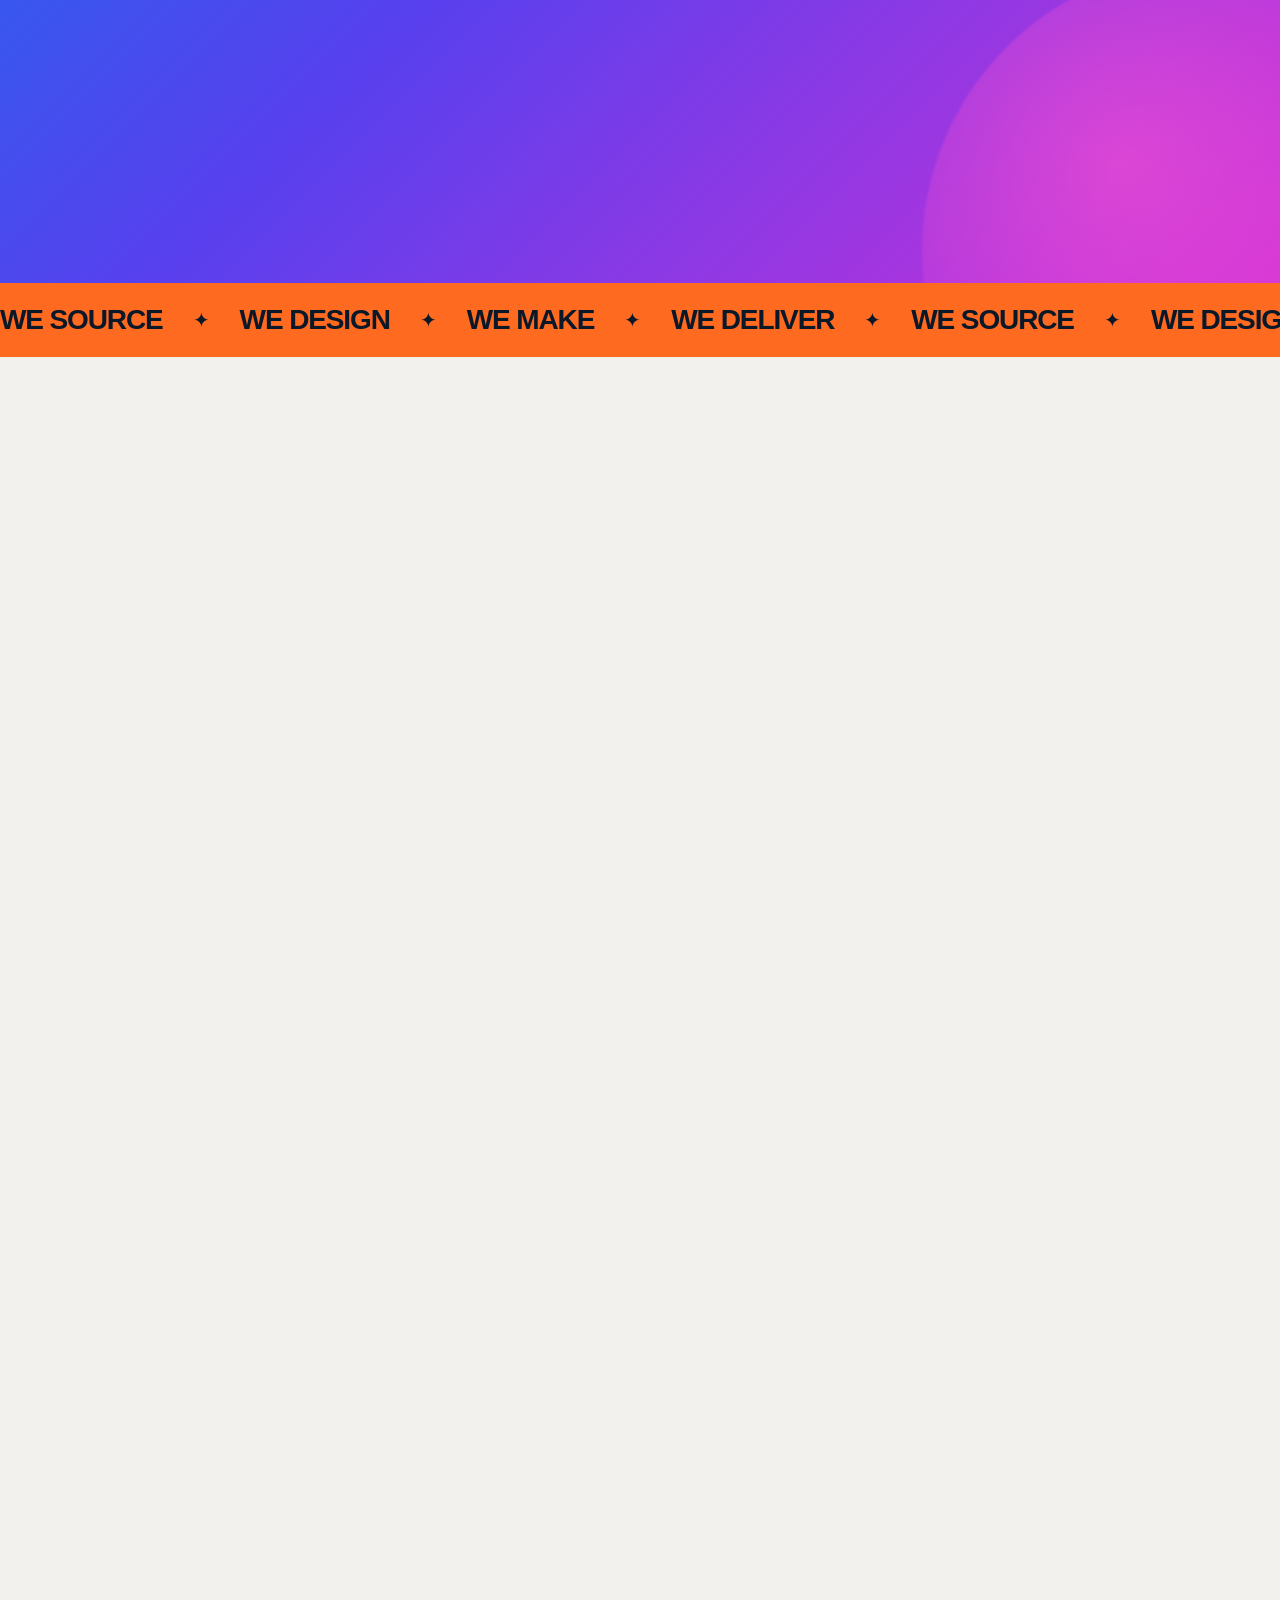
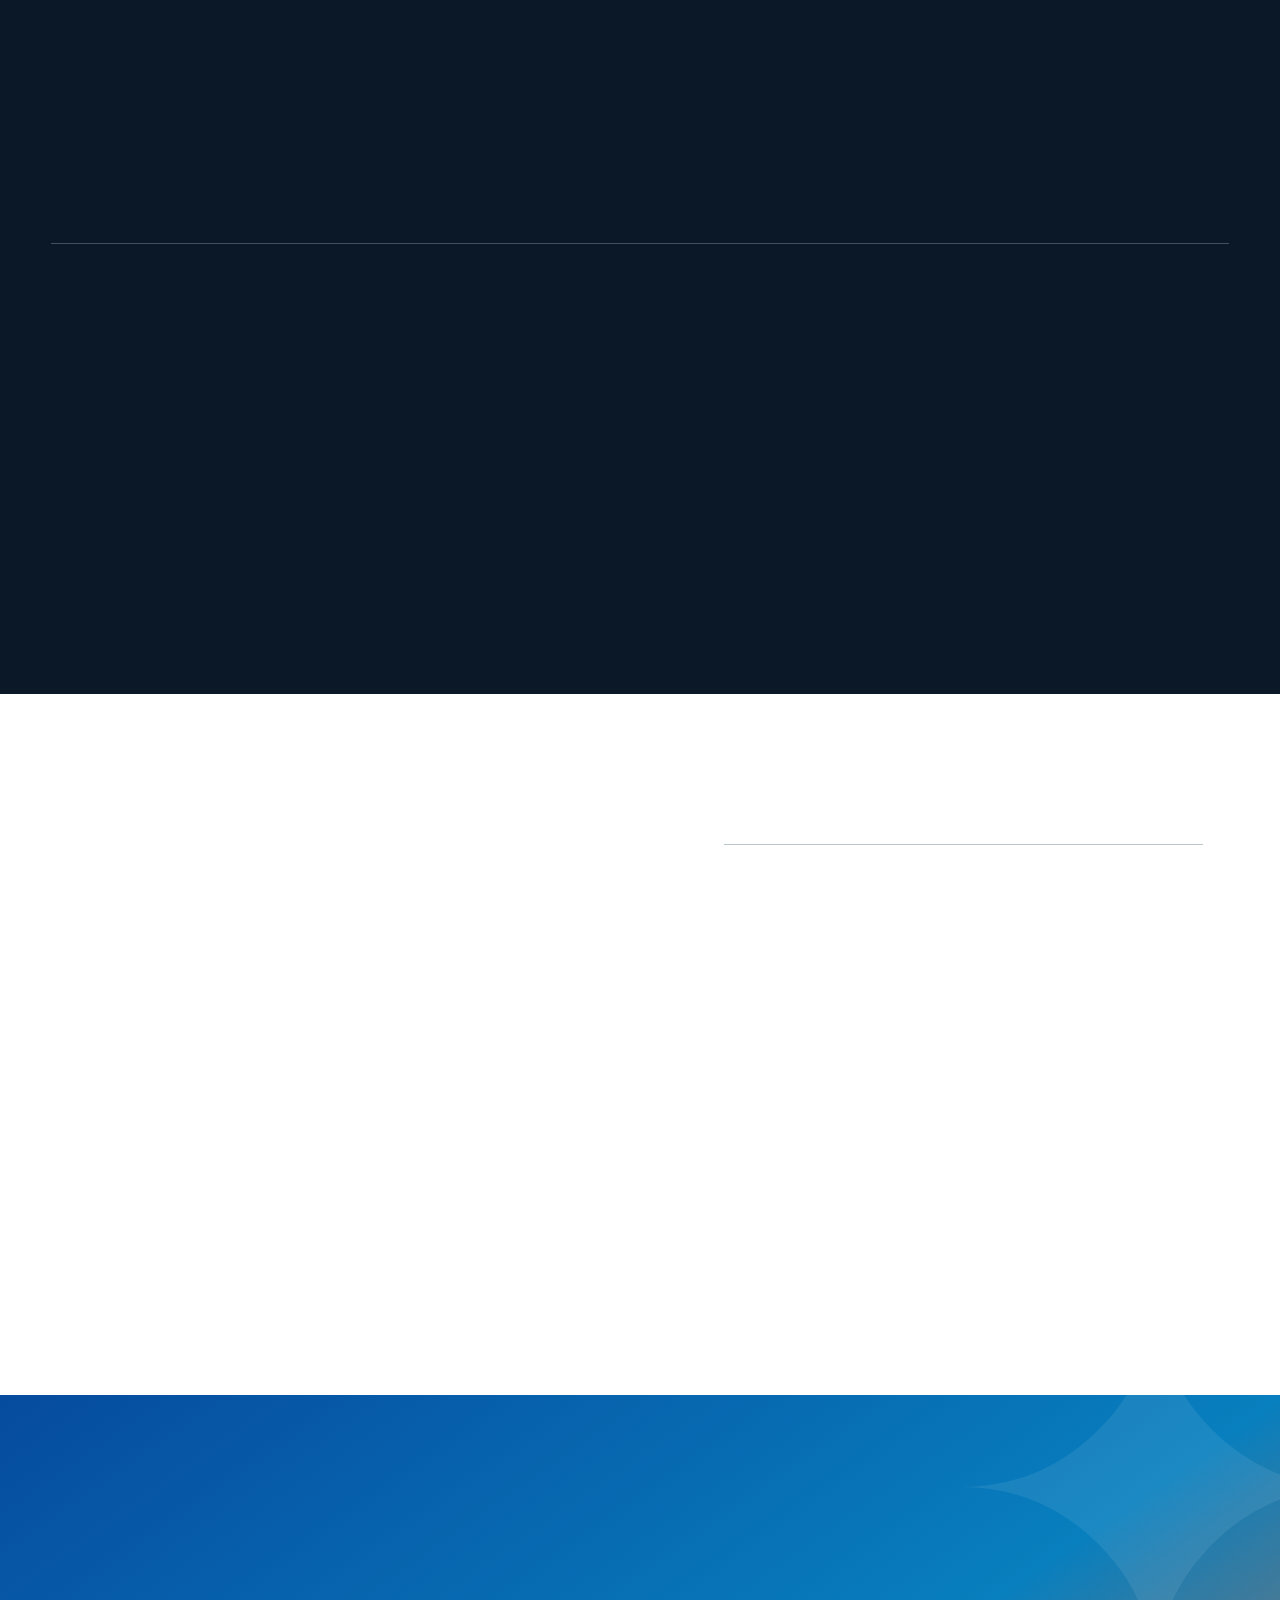
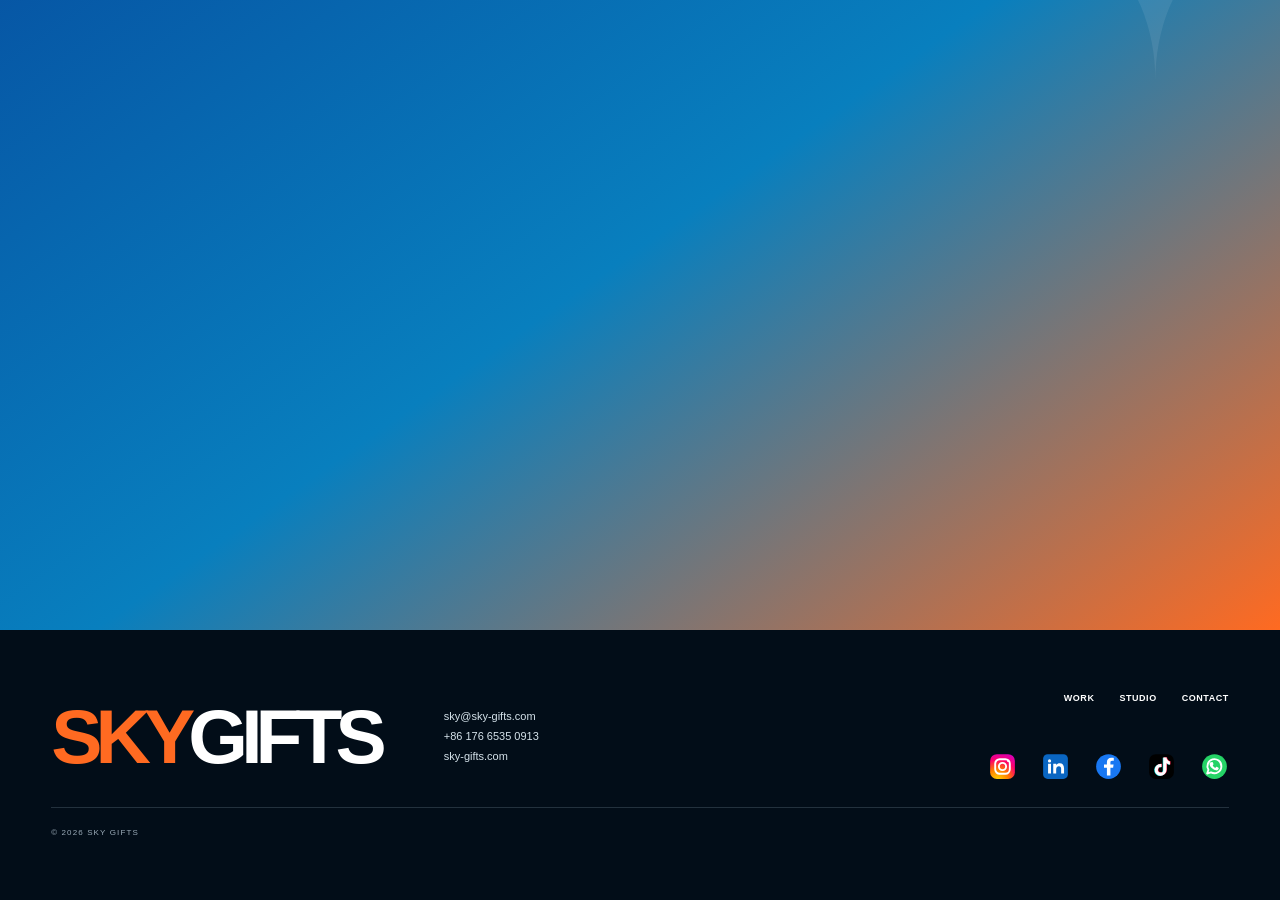
==== commit 51c47386: "Use full-color social brand icons" ====
--- a/index.html
+++ b/index.html
@@ -22,24 +22,39 @@
   </head>
   <body>
     <svg class="icon-sprite" aria-hidden="true">
+      <defs>
+        <radialGradient id="instagram-gradient" cx="30%" cy="105%" r="120%">
+          <stop offset="0%" stop-color="#ffd600"></stop>
+          <stop offset="38%" stop-color="#ff7a00"></stop>
+          <stop offset="68%" stop-color="#ff0169"></stop>
+          <stop offset="100%" stop-color="#d300c5"></stop>
+        </radialGradient>
+      </defs>
       <symbol id="icon-instagram" viewBox="0 0 24 24">
-        <rect x="3" y="3" width="18" height="18" rx="5"></rect>
-        <circle cx="12" cy="12" r="4"></circle>
-        <circle class="icon-fill" cx="17.5" cy="6.5" r="1"></circle>
+        <rect class="instagram-bg" x="1" y="1" width="22" height="22" rx="6"></rect>
+        <rect class="brand-mark-outline" x="5.5" y="5.5" width="13" height="13" rx="4"></rect>
+        <circle class="brand-mark-outline" cx="12" cy="12" r="3.2"></circle>
+        <circle class="brand-mark-fill" cx="17" cy="7" r="1"></circle>
       </symbol>
       <symbol id="icon-linkedin" viewBox="0 0 24 24">
-        <circle class="icon-fill" cx="5.5" cy="6" r="1.6"></circle>
-        <path class="icon-fill" d="M4 9.5h3v10H4zM10 9.5h3v1.4c.9-1.2 2.1-1.8 3.6-1.8 2.7 0 4.4 1.8 4.4 5.2v5.2h-3v-4.8c0-1.8-.7-2.8-2.2-2.8-1.7 0-2.8 1.1-2.8 3.2v4.4h-3z"></path>
+        <rect class="linkedin-bg" x="1" y="1" width="22" height="22" rx="4"></rect>
+        <circle class="brand-mark-fill" cx="6.7" cy="7" r="1.4"></circle>
+        <path class="brand-mark-fill" d="M5.4 9.5H8v8.8H5.4zM10 9.5h2.6v1.2c.8-1 1.8-1.5 3.2-1.5 2.3 0 3.8 1.6 3.8 4.6v4.5H17v-4.2c0-1.6-.6-2.4-1.9-2.4-1.5 0-2.5 1-2.5 2.8v3.8H10z"></path>
       </symbol>
       <symbol id="icon-facebook" viewBox="0 0 24 24">
-        <path d="M14.2 21v-8h2.7l.4-3h-3.1V8.1c0-.9.3-1.6 1.6-1.6h1.7V3.8c-.3 0-1.3-.1-2.5-.1-2.5 0-4.2 1.5-4.2 4.3v2H8v3h2.8v8z"></path>
+        <circle class="facebook-bg" cx="12" cy="12" r="11"></circle>
+        <path class="brand-mark-fill" d="M13.7 20v-7h2.4l.4-2.8h-2.8V8.4c0-.8.3-1.5 1.5-1.5h1.5V4.4c-.3 0-1.2-.1-2.3-.1-2.3 0-3.8 1.4-3.8 4v1.9H8v2.8h2.6v7z"></path>
       </symbol>
       <symbol id="icon-tiktok" viewBox="0 0 24 24">
-        <path d="M14 3h3c.3 2 1.5 3.4 3.5 4v3.1A9 9 0 0 1 17 8.8v6.4a5.8 5.8 0 1 1-5-5.7v3.2a2.7 2.7 0 1 0 2 2.6z"></path>
+        <rect class="tiktok-bg" x="1" y="1" width="22" height="22" rx="6"></rect>
+        <path class="tiktok-cyan" d="M13.1 4.2h2.8c.3 1.8 1.3 3 3.1 3.6v2.8a8 8 0 0 1-3.1-1.2v5.7a5.2 5.2 0 1 1-4.5-5.1v2.9a2.4 2.4 0 1 0 1.7 2.3z"></path>
+        <path class="tiktok-pink" d="M14.1 3.8h2.8c.3 1.8 1.3 3 3.1 3.6v2.8A8 8 0 0 1 16.9 9v5.7a5.2 5.2 0 1 1-4.5-5.1v2.9a2.4 2.4 0 1 0 1.7 2.3z"></path>
+        <path class="brand-mark-fill" d="M13.6 4h2.8c.3 1.8 1.3 3 3.1 3.6v2.8a8 8 0 0 1-3.1-1.2v5.7a5.2 5.2 0 1 1-4.5-5.1v2.9a2.4 2.4 0 1 0 1.7 2.3z"></path>
       </symbol>
       <symbol id="icon-whatsapp" viewBox="0 0 24 24">
-        <path class="icon-outline" d="M20.5 11.7a8.4 8.4 0 0 1-12.4 7.4L3.5 20.5 5 16a8.4 8.4 0 1 1 15.5-4.3Z"></path>
-        <path d="M8.3 7.5c.2-.5.5-.5.8-.5h.5c.2 0 .4.1.5.4l.8 1.9c.1.3 0 .5-.2.7l-.6.7c-.2.2-.1.4 0 .6.5 1 1.4 1.9 2.4 2.5.3.2.5.2.7 0l.8-1c.2-.2.4-.3.7-.2l2 .9c.3.1.4.3.4.5 0 .4-.2 1.5-.9 2.1-.6.6-1.5.9-2.5.7-1.3-.2-3.1-1-4.8-2.5-1.4-1.3-2.5-2.9-2.8-4.3-.3-1.1.1-2 .5-2.5.4-.4.8-.5 1.2-.5"></path>
+        <circle class="whatsapp-bg" cx="12" cy="12" r="11"></circle>
+        <path class="brand-mark-outline" d="M18.1 11.7a6.2 6.2 0 0 1-9.2 5.5l-3.4 1 1.1-3.3a6.2 6.2 0 1 1 11.5-3.2Z"></path>
+        <path class="brand-mark-fill" d="M9.1 8.5c.2-.4.4-.4.6-.4h.4c.2 0 .3.1.4.3l.6 1.4c.1.2 0 .4-.1.5l-.5.5c-.1.2 0 .3.1.5.4.8 1 1.4 1.8 1.8.2.1.4.1.5 0l.6-.7c.1-.2.3-.2.5-.1l1.5.7c.2.1.3.2.3.4 0 .3-.2 1.1-.7 1.5-.4.5-1.1.7-1.8.5-1-.1-2.3-.7-3.5-1.8-1.1-.9-1.8-2.1-2.1-3.2-.2-.8.1-1.5.4-1.8.3-.3.6-.4 1-.4"></path>
       </symbol>
     </svg>
     <header class="site-header">
--- a/styles.css
+++ b/styles.css
@@ -40,5 +40,5 @@
 .quote-form button{background:var(--orange);color:#fff}
 .footer-logo{color:var(--orange)}.footer-logo span{color:#fff}
 .contact-details{display:grid;gap:9px;margin-top:34px}.contact-details strong{font-size:13px;letter-spacing:.08em}.contact-details span{color:#d7f3fa;font-size:11px;font-weight:700}.contact-details a{width:max-content;margin:0!important;border-bottom:1px solid rgba(255,255,255,.65)!important;padding-bottom:3px!important;font-size:11px!important}.footer-logo+ p strong{color:#fff;font-size:11px;letter-spacing:.06em}.footer-logo+ p a{color:#d6e3eb}.footer-logo+ p a:hover{color:var(--orange)}
-.icon-sprite{position:absolute;width:0;height:0;overflow:hidden}.social-links{display:flex;flex-wrap:wrap;gap:10px;margin-top:28px}.social-links a,.footer-social{display:grid;place-items:center;border:1px solid rgba(255,255,255,.45);border-radius:50%;color:#fff;transition:.25s}.social-links a{width:44px;height:44px}.social-links a:hover,.footer-social:hover{border-color:var(--orange);background:var(--orange);color:#fff;transform:translateY(-2px)}.social-links svg{width:20px;height:20px}.social-links svg,.footer-social svg{fill:currentColor;stroke:currentColor;stroke-width:1.7;stroke-linecap:round;stroke-linejoin:round}.social-links svg path:not(:first-child):not(.icon-fill),.social-links svg .icon-outline,.social-links svg rect,.social-links svg circle:not(.icon-fill),.footer-social svg path:not(:first-child):not(.icon-fill),.footer-social svg .icon-outline,.footer-social svg rect,.footer-social svg circle:not(.icon-fill){fill:none}.footer-links{display:flex;flex-wrap:wrap;gap:12px 20px;justify-content:end}.footer-links span{flex-basis:100%;height:0}.footer-links a{color:#fff;font-size:9px;font-weight:800;letter-spacing:.06em;text-transform:uppercase;transition:.2s}.footer-links a:hover{color:var(--orange)}.footer-links .footer-social{width:32px;height:32px;border-color:#334552}.footer-social svg{width:15px;height:15px}.footer-links .footer-social:hover{color:#fff}
-@media(max-width:600px){.social-links{margin-top:24px}.social-links a{width:42px;height:42px}.footer-links{justify-content:start}}
+.icon-sprite{position:absolute;width:0;height:0;overflow:hidden}.social-links{display:flex;flex-wrap:wrap;gap:12px;margin-top:28px}.social-links a,.footer-social{display:grid;place-items:center;border:0;border-radius:7px;transition:.25s}.social-links a{width:42px;height:42px}.social-links a:hover,.footer-social:hover{transform:translateY(-3px) scale(1.06);filter:brightness(1.08);box-shadow:0 8px 18px rgba(0,0,0,.2)}.social-links svg{width:34px;height:34px}.social-links svg,.footer-social svg{overflow:visible}.instagram-bg{fill:url(#instagram-gradient)}.linkedin-bg{fill:#0a66c2}.facebook-bg{fill:#1877f2}.tiktok-bg{fill:#000}.whatsapp-bg{fill:#25d366}.brand-mark-fill{fill:#fff}.brand-mark-outline{fill:none;stroke:#fff;stroke-width:1.7;stroke-linecap:round;stroke-linejoin:round}.tiktok-cyan{fill:#25f4ee}.tiktok-pink{fill:#fe2c55}.footer-links{display:flex;flex-wrap:wrap;gap:12px 20px;justify-content:end}.footer-links span{flex-basis:100%;height:0}.footer-links a{color:#fff;font-size:9px;font-weight:800;letter-spacing:.06em;text-transform:uppercase;transition:.2s}.footer-links a:hover{color:var(--orange)}.footer-links .footer-social{width:28px;height:28px}.footer-social svg{width:27px;height:27px}.footer-links .footer-social:hover{color:#fff}
+@media(max-width:600px){.social-links{margin-top:24px}.social-links a{width:40px;height:40px}.social-links svg{width:32px;height:32px}.footer-links{justify-content:start}}
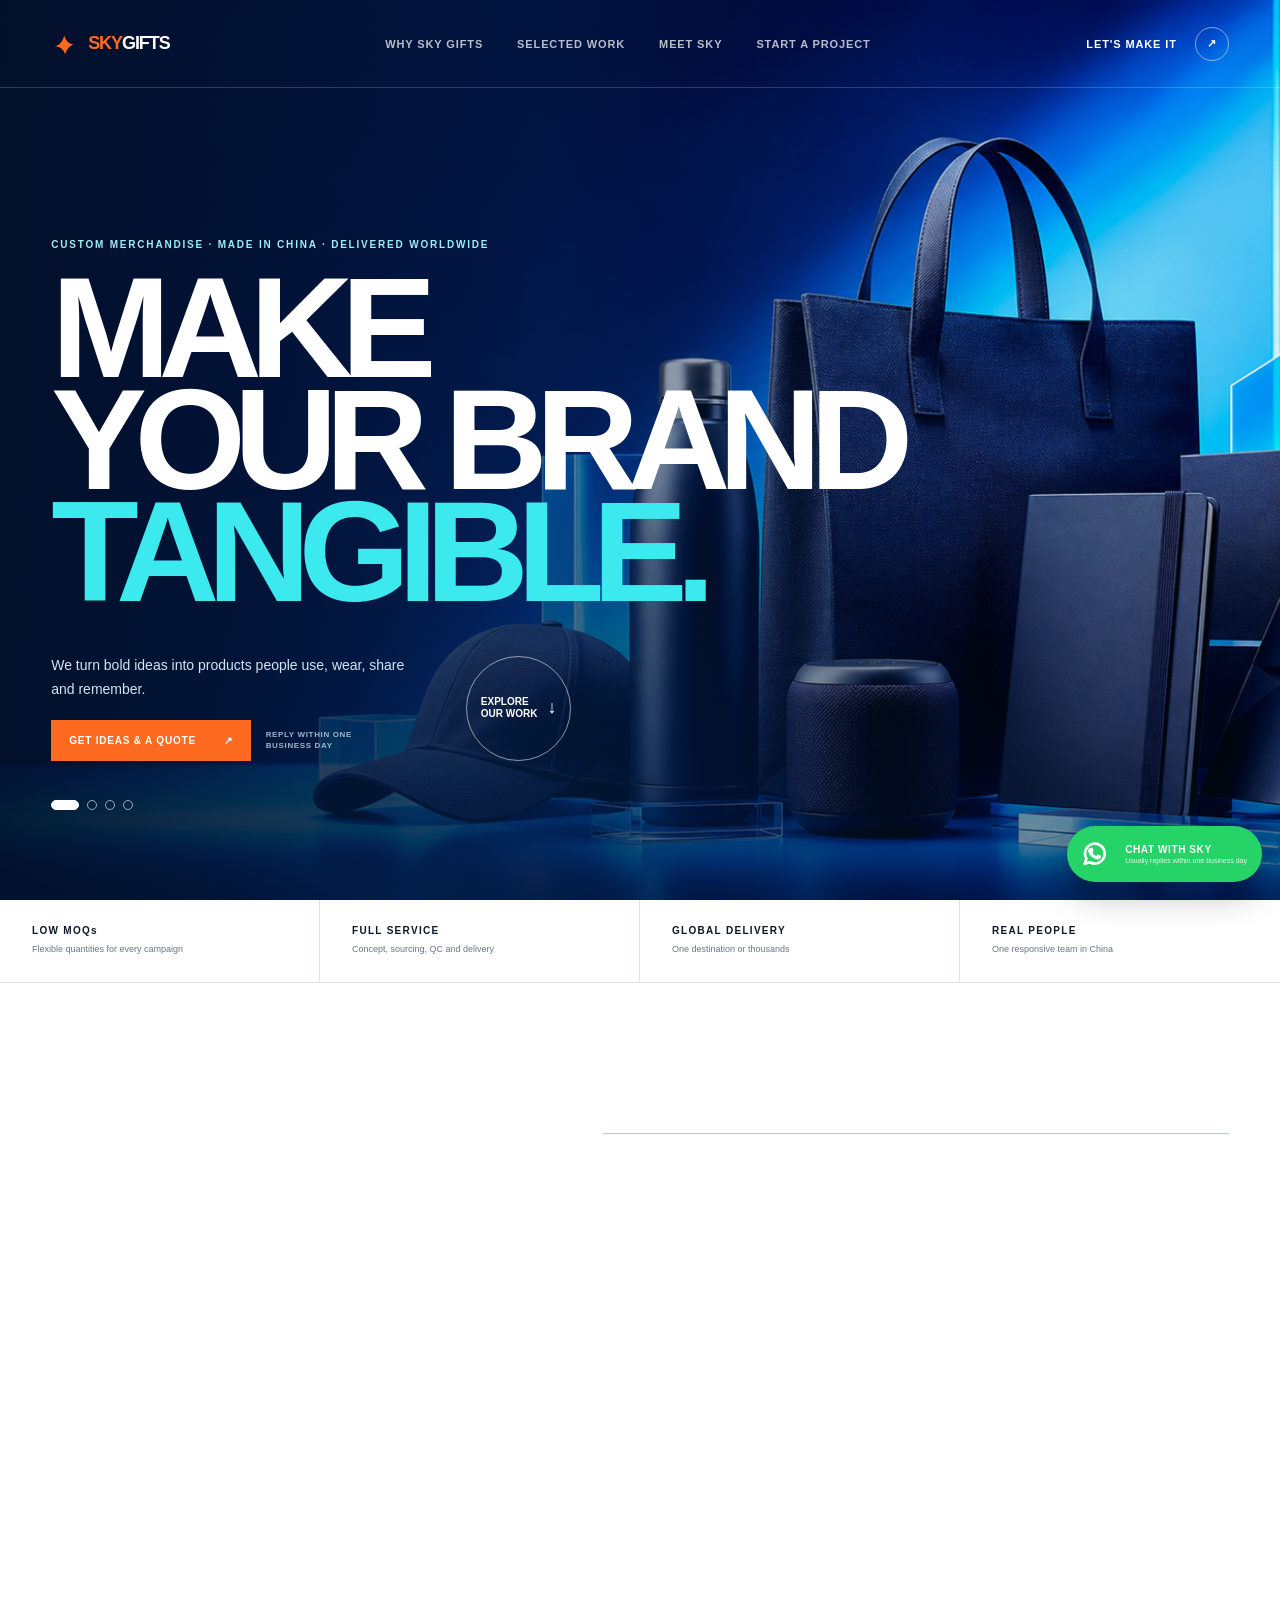
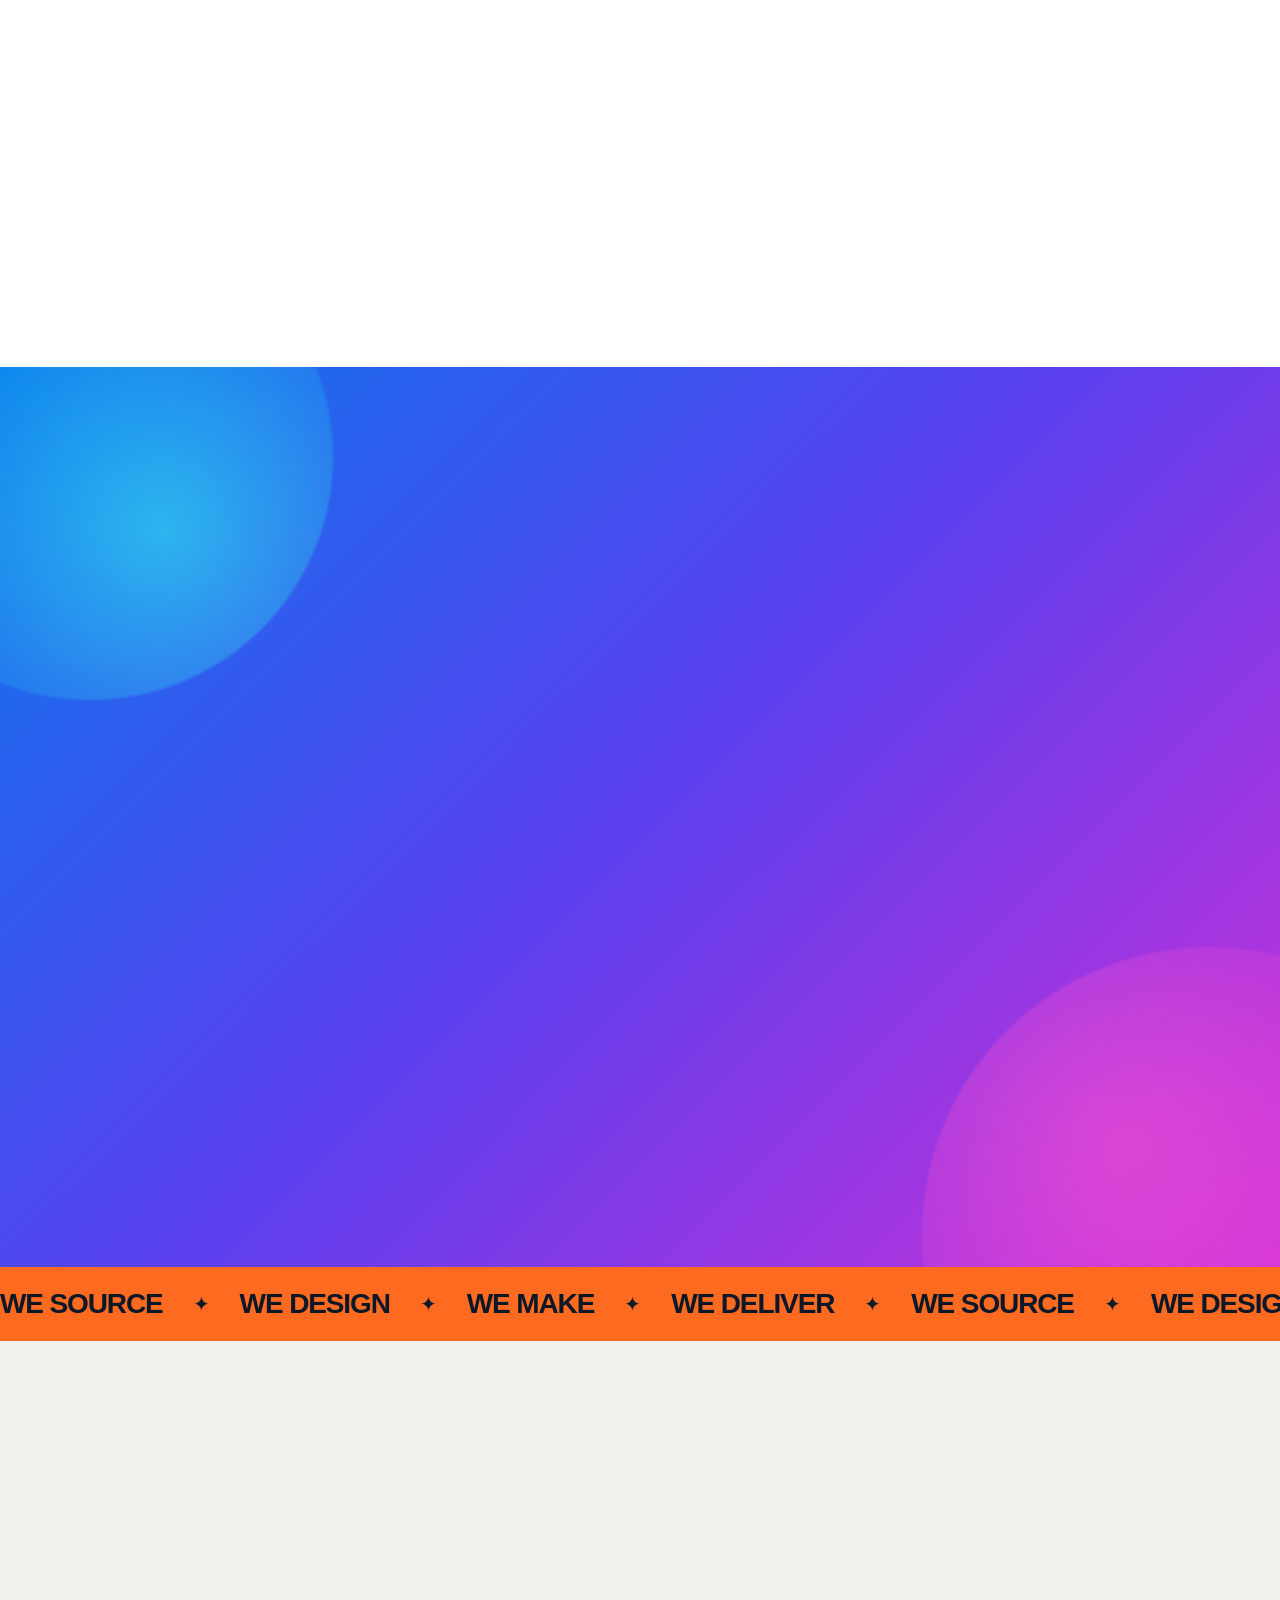
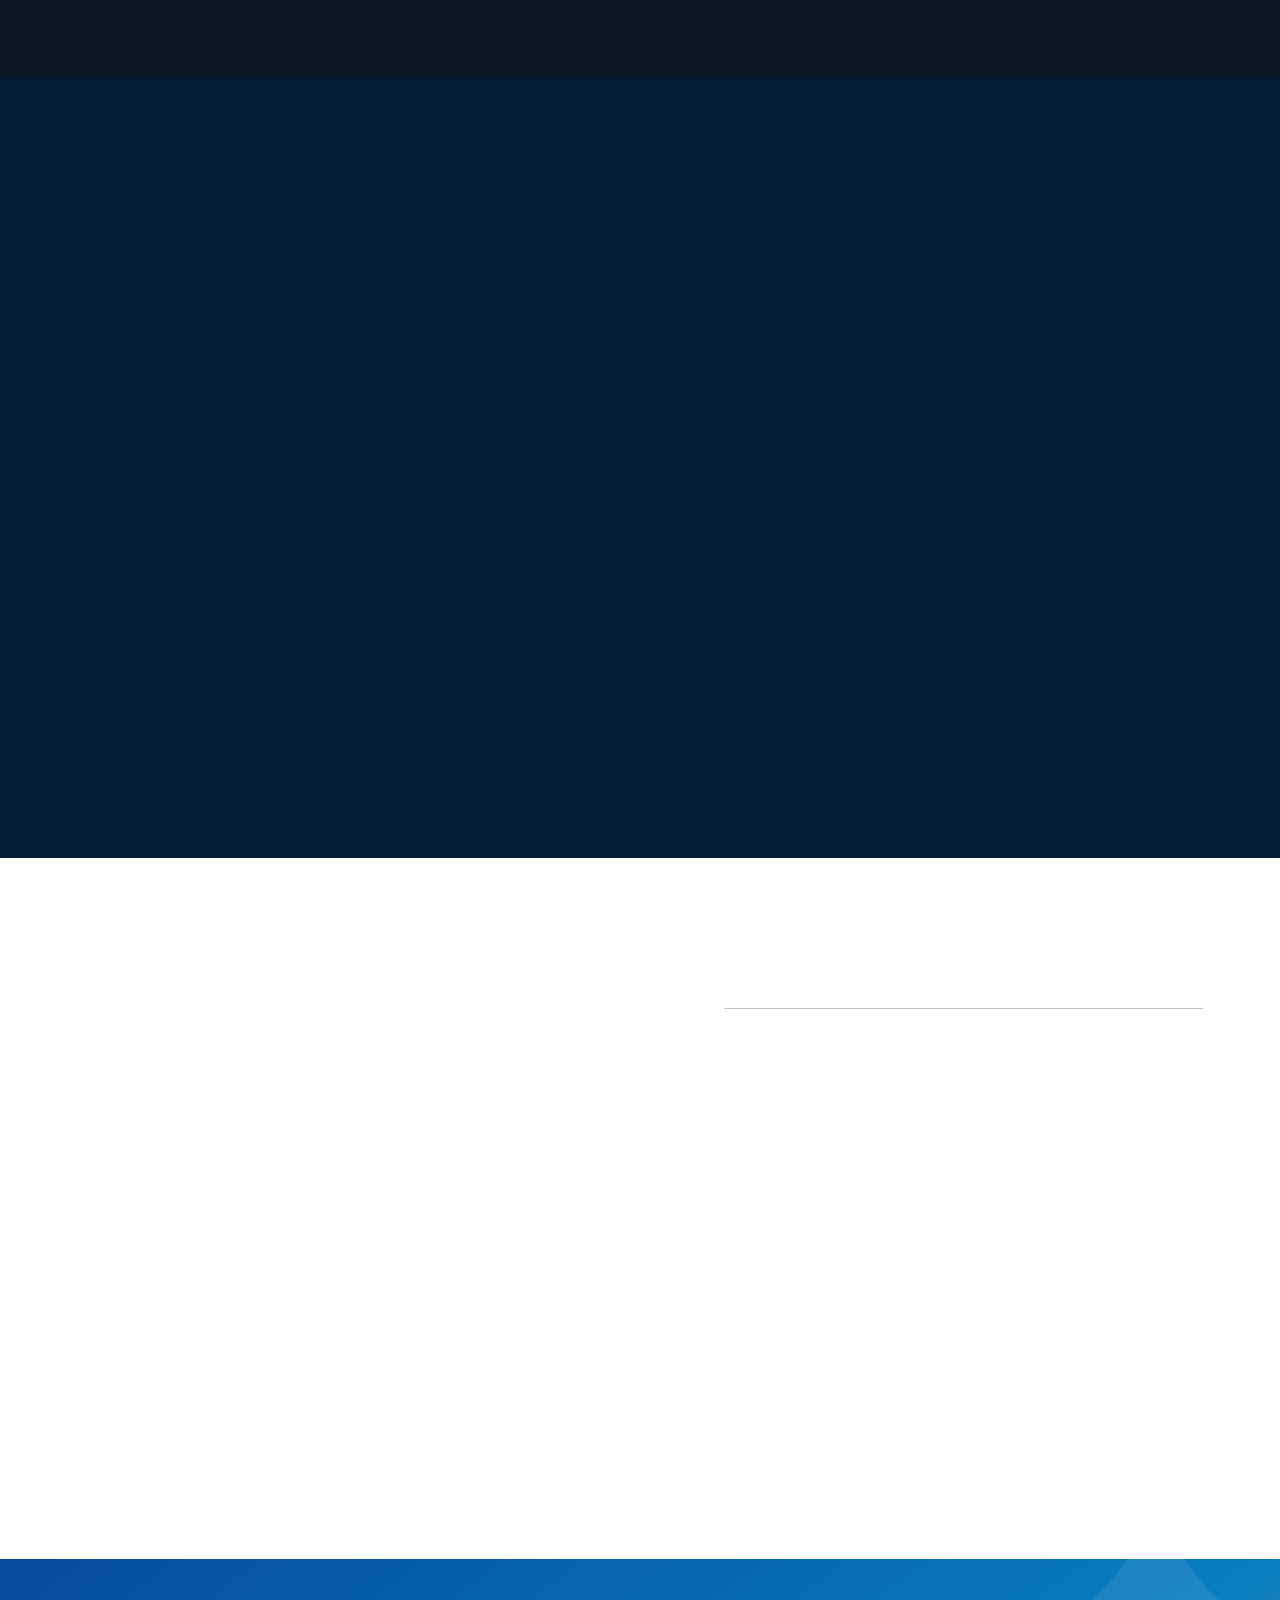
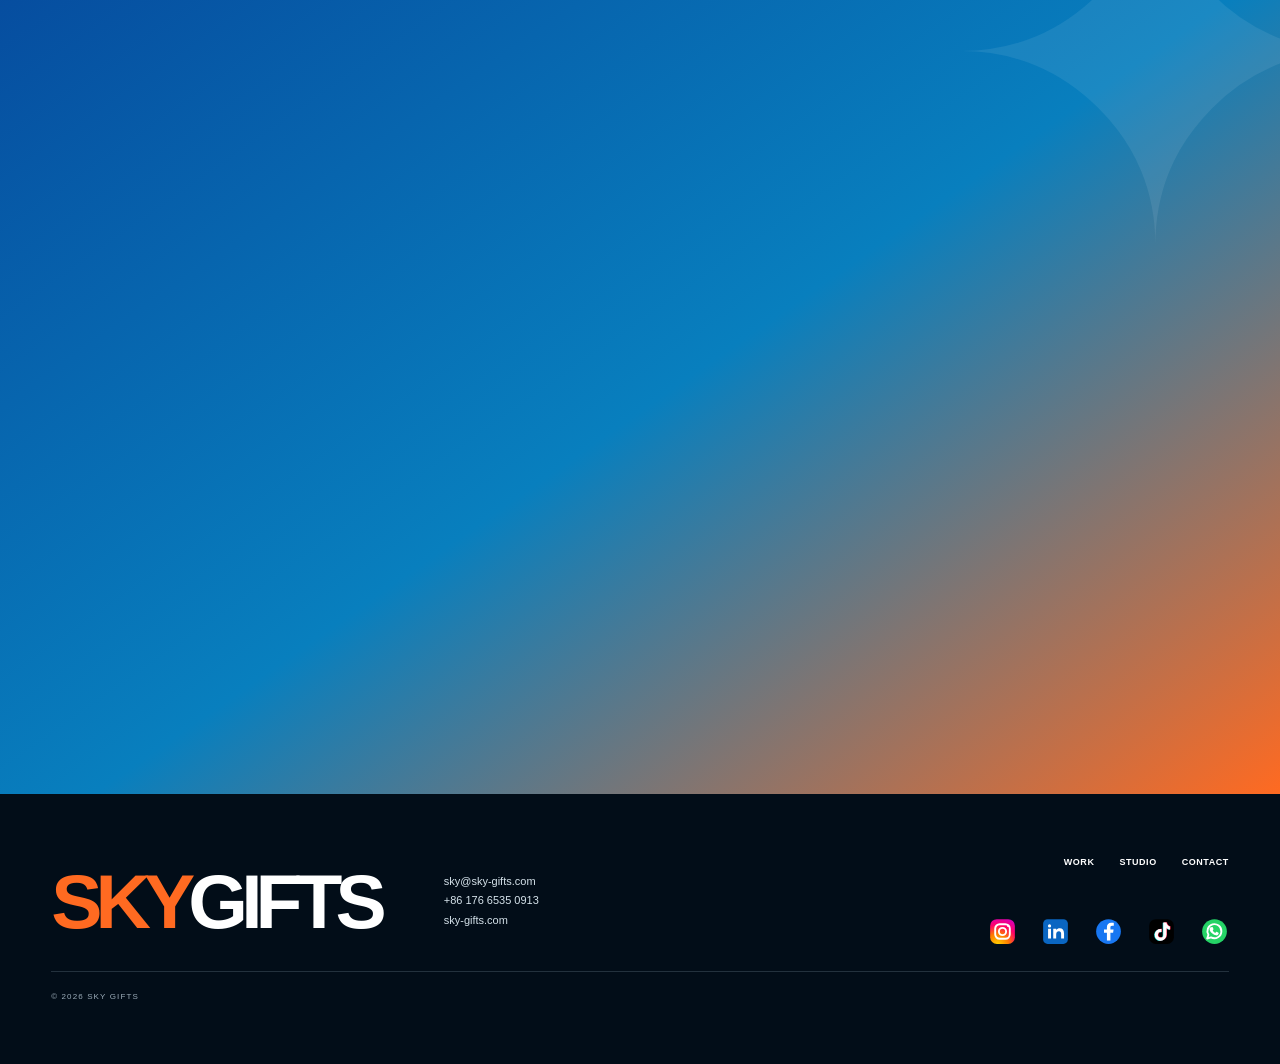
==== commit b5e35e4b: "Add sourcing trust and Sky introduction" ====
--- a/index.html
+++ b/index.html
@@ -63,14 +63,15 @@
         <span>SKY<span>GIFTS</span></span>
       </a>
       <nav class="desktop-nav" aria-label="Main navigation">
+        <a href="#why-sky">Why Sky Gifts</a>
         <a href="#work">Selected work</a>
-        <a href="#studio">Our studio</a>
+        <a href="#meet-sky">Meet Sky</a>
         <a href="#contact">Start a project</a>
       </nav>
       <a class="nav-cta" href="#contact"><span>Let's make it</span><b>↗</b></a>
       <button class="menu-toggle" aria-label="Open menu" aria-expanded="false"><span></span><span></span></button>
       <nav class="mobile-nav" aria-label="Mobile navigation">
-        <a href="#work">Selected work</a><a href="#studio">Our studio</a><a href="#contact">Start a project</a>
+        <a href="#why-sky">Why Sky Gifts</a><a href="#work">Selected work</a><a href="#meet-sky">Meet Sky</a><a href="#contact">Start a project</a>
       </nav>
     </header>
 
@@ -110,6 +111,21 @@
         <div><strong>REAL PEOPLE</strong><span>One responsive team in China</span></div>
       </section>
 
+      <section class="why-sky" id="why-sky">
+        <div class="why-sky-intro reveal">
+          <p class="kicker">Why Sky Gifts?</p>
+          <h2>YOUR CHINA<br /><em>SOURCING PARTNER.</em></h2>
+          <p>Not just another supplier. We manage the factories, details, quality and delivery so you can buy from China with confidence.</p>
+          <a href="#contact">Start a sourcing project <b>↗</b></a>
+        </div>
+        <div class="why-sky-grid">
+          <article class="reveal"><span>01</span><h3>One contact.<br />Many factories.</h3><p>Access a trusted factory network across China without managing multiple suppliers yourself.</p></article>
+          <article class="reveal"><span>02</span><h3>Quality checked<br />before shipping.</h3><p>We inspect products, branding and packing before your order leaves China.</p></article>
+          <article class="reveal"><span>03</span><h3>Fast, clear<br />communication.</h3><p>Work directly with an experienced English-speaking sourcing partner who understands your brief.</p></article>
+          <article class="reveal"><span>04</span><h3>From idea<br />to delivery.</h3><p>Sourcing, sampling, production, QC and international shipping managed under one roof.</p></article>
+        </div>
+      </section>
+
       <section class="manifesto" id="studio">
         <div class="orb orb-one"></div><div class="orb orb-two"></div>
         <div class="manifesto-inner">
@@ -182,6 +198,29 @@
           <article class="reveal"><span>01</span><h3>Think</h3><p>Brief us on the moment, audience and ambition. We shape the merchandise strategy.</p></article>
           <article class="reveal"><span>02</span><h3>Make</h3><p>We source, sample, manufacture and inspect with our trusted factory network.</p></article>
           <article class="reveal"><span>03</span><h3>Move</h3><p>One location or thousands. We pack and deliver wherever your people are.</p></article>
+        </div>
+      </section>
+
+      <section class="meet-sky" id="meet-sky">
+        <div class="meet-sky-visual reveal">
+          <img src="assets/sky-wen-avatar.png" alt="Sky Gifts brand avatar for Sky Wen" />
+          <span>Based in China · Working worldwide</span>
+        </div>
+        <div class="meet-sky-copy reveal">
+          <p class="kicker">Meet your sourcing partner</p>
+          <h2>HI, I'M<br /><em>SKY.</em></h2>
+          <p class="meet-sky-lead">I help brands, clubs, schools and event organizers source custom promotional products from China.</p>
+          <p>You get one responsive contact from the first idea through factory sourcing, samples, quality checks and delivery. I stay close to the factories and close to my clients, so fewer details get lost along the way.</p>
+          <div class="meet-sky-facts">
+            <span><strong>15+</strong> years making ideas real</span>
+            <span><strong>30+</strong> countries delivered</span>
+            <span><strong>1</strong> accountable sourcing partner</span>
+          </div>
+          <div class="meet-sky-actions">
+            <a class="meet-sky-whatsapp" href="https://wa.me/8617665350913?text=Hi%20Sky%2C%20I%27d%20like%20to%20discuss%20a%20custom%20promotional%20products%20project." target="_blank" rel="noopener noreferrer"><svg><use href="#icon-whatsapp"></use></svg><span>Chat with Sky</span></a>
+            <a href="https://www.linkedin.com/in/sky-w-47443764/" target="_blank" rel="noopener noreferrer">LinkedIn ↗</a>
+            <a href="https://www.instagram.com/sky_wenqifei/" target="_blank" rel="noopener noreferrer">Instagram ↗</a>
+          </div>
         </div>
       </section>
 
@@ -245,7 +284,10 @@
       </div>
       <small>© 2026 Sky Gifts</small>
     </footer>
-    <a class="floating-cta" href="#contact"><span>Start a project</span><b>↗</b></a>
+    <a class="whatsapp-float" href="https://wa.me/8617665350913?text=Hi%20Sky%2C%20I%27d%20like%20to%20discuss%20a%20custom%20promotional%20products%20project." target="_blank" rel="noopener noreferrer" aria-label="Chat with Sky on WhatsApp">
+      <svg><use href="#icon-whatsapp"></use></svg>
+      <span><strong>Chat with Sky</strong><small>Usually replies within one business day</small></span>
+    </a>
     <div class="lightbox" role="dialog" aria-modal="true" aria-label="Project image viewer" hidden>
       <button class="lightbox-close" aria-label="Close image">×</button>
       <button class="lightbox-nav lightbox-prev" aria-label="Previous project">←</button>
--- a/styles.css
+++ b/styles.css
@@ -21,9 +21,8 @@
 .proof-bar{display:grid;grid-template-columns:repeat(4,1fr);background:#fff;color:var(--ink);border-bottom:1px solid #dce2e5}.proof-bar div{padding:25px 2.5vw;border-right:1px solid #dce2e5}.proof-bar div:last-child{border:0}.proof-bar strong,.proof-bar span{display:block}.proof-bar strong{margin-bottom:7px;font-size:10px;letter-spacing:.13em}.proof-bar span{color:#667886;font-size:9px;line-height:1.5}
 .capabilities{display:grid;grid-template-columns:.9fr 1.1fr;background:#f2f1ed;color:var(--ink);padding:150px 4vw;gap:8vw}.capabilities-intro h2{margin:20px 0 35px;font-size:clamp(65px,8vw,130px);font-weight:900;line-height:.8;letter-spacing:-.085em}.capabilities-intro h2 em{color:var(--blue);font-style:normal}.capabilities-intro>p:not(.kicker){max-width:400px;color:#5f6d78;font-size:13px;line-height:1.8}.capabilities-intro>a{display:inline-flex;gap:30px;margin-top:25px;padding-bottom:7px;border-bottom:2px solid var(--ink);font-size:10px;font-weight:900;text-transform:uppercase;letter-spacing:.1em}.capability-list{border-top:1px solid #bfc8cd}.capability-list article{display:grid;grid-template-columns:45px 1fr 1fr 25px;gap:15px;align-items:center;min-height:125px;border-bottom:1px solid #bfc8cd;transition:.25s}.capability-list article:hover{padding-left:15px;background:#fff}.capability-list span{font-size:9px;font-weight:800;color:var(--blue)}.capability-list h3{margin:0;font-size:20px;letter-spacing:-.05em;text-transform:uppercase}.capability-list p{margin:0;color:#687986;font-size:10px;line-height:1.6}.capability-list b{font-size:20px}
 .faq{display:grid;grid-template-columns:.75fr 1.25fr;gap:8vw;padding:150px 6vw;background:#fff;color:var(--ink)}.faq-title h2{margin:22px 0 30px;font-size:clamp(65px,8vw,125px);font-weight:900;line-height:.8;letter-spacing:-.085em}.faq-title>p:not(.kicker){max-width:290px;color:#667886;font-size:11px;line-height:1.7}.faq-title a{color:var(--blue);font-weight:800}.faq-list{border-top:1px solid #bac5cc}.faq details{border-bottom:1px solid #bac5cc}.faq summary{display:flex;align-items:center;justify-content:space-between;padding:27px 0;cursor:pointer;list-style:none;font-size:15px;font-weight:800;text-transform:uppercase;letter-spacing:-.03em}.faq summary::-webkit-details-marker{display:none}.faq summary span{font-size:24px;font-weight:400;transition:.25s}.faq details[open] summary span{transform:rotate(45deg)}.faq details p{max-width:620px;margin:0;padding:0 45px 28px 0;color:#687986;font-size:11px;line-height:1.8}
-.floating-cta{position:fixed;right:18px;bottom:18px;z-index:30;display:flex;align-items:center;gap:22px;padding:14px 16px;background:var(--acid);color:var(--ink);box-shadow:0 10px 35px rgba(0,0,0,.18);font-size:9px;font-weight:900;letter-spacing:.1em;text-transform:uppercase;transition:.25s}.floating-cta:hover{transform:translateY(-3px);background:#fff}
 @media(max-width:900px){.proof-bar{grid-template-columns:repeat(2,1fr)}.proof-bar div:nth-child(2){border-right:0}.proof-bar div:nth-child(-n+2){border-bottom:1px solid #dce2e5}.capabilities,.faq{grid-template-columns:1fr}}
-@media(max-width:600px){.hero-actions span{display:none}.primary-action{padding:13px 15px}.proof-bar div{padding:18px}.capabilities,.faq{padding:90px 18px;gap:60px}.capabilities-intro h2,.faq-title h2{font-size:16vw}.capability-list article{grid-template-columns:30px 1fr 25px;padding:20px 0}.capability-list article p{display:none}.floating-cta{right:12px;bottom:12px}footer{padding-bottom:100px}}
+@media(max-width:600px){.hero-actions span{display:none}.primary-action{padding:13px 15px}.proof-bar div{padding:18px}.capabilities,.faq{padding:90px 18px;gap:60px}.capabilities-intro h2,.faq-title h2{font-size:16vw}.capability-list article{grid-template-columns:30px 1fr 25px;padding:20px 0}.capability-list article p{display:none}footer{padding-bottom:100px}}
 
 /* Interactive real-project gallery */
 .work{padding-bottom:110px}.work-tools{display:flex;align-items:center;justify-content:space-between;padding:0 4vw 30px}.filters{display:flex;flex-wrap:wrap;gap:8px}.filter{padding:11px 15px;border:1px solid #b9c3ca;border-radius:30px;background:transparent;color:var(--ink);font-size:8px;font-weight:900;letter-spacing:.1em;text-transform:uppercase;transition:.2s}.filter:hover,.filter.active{background:var(--ink);border-color:var(--ink);color:#fff}.work-tools>span{color:#637580;font-size:9px;font-weight:800;letter-spacing:.1em;text-transform:uppercase}.real-work-grid{display:grid;grid-template-columns:repeat(3,1fr);grid-auto-flow:dense;gap:12px;padding:0 4vw}.project-card{position:relative;min-height:390px;padding:0;border:0;overflow:hidden;background:#d8dfe2;text-align:left}.project-card.wide{grid-column:span 2}.project-card.tall{grid-row:span 2;min-height:792px}.project-card[hidden]{display:none}.project-card img{width:100%;height:100%;position:absolute;inset:0;object-fit:cover;transition:transform .6s cubic-bezier(.2,.8,.2,1),filter .3s}.project-card::after{content:"";position:absolute;inset:0;background:linear-gradient(0deg,rgba(3,18,31,.8),transparent 55%);transition:.3s}.project-card:hover img{transform:scale(1.04);filter:saturate(1.1)}.project-card span{position:absolute;left:22px;right:22px;bottom:20px;z-index:2;color:#fff}.project-card b,.project-card small{display:block}.project-card b{margin-bottom:5px;font-size:19px;letter-spacing:-.05em;text-transform:uppercase}.project-card small{font-size:8px;font-weight:800;letter-spacing:.1em;text-transform:uppercase;opacity:.72}.lightbox{position:fixed;inset:0;z-index:100;display:grid;grid-template-columns:70px 1fr 70px;align-items:center;padding:35px;background:rgba(1,10,18,.94);backdrop-filter:blur(18px)}.lightbox[hidden]{display:none}.lightbox figure{width:min(1100px,100%);max-height:90vh;margin:auto;display:grid;justify-items:center}.lightbox img{max-width:100%;max-height:80vh;display:block;object-fit:contain}.lightbox figcaption{width:100%;display:flex;justify-content:space-between;padding-top:14px;color:#fff}.lightbox figcaption strong{font-size:12px;text-transform:uppercase}.lightbox figcaption span{color:#8da4b5;font-size:9px;font-weight:800;letter-spacing:.12em;text-transform:uppercase}.lightbox-close,.lightbox-nav{border:0;background:transparent;color:#fff}.lightbox-close{position:absolute;right:25px;top:18px;font-size:36px;font-weight:300}.lightbox-nav{font-size:28px;opacity:.65;transition:.2s}.lightbox-nav:hover{opacity:1;transform:scale(1.15)}body.modal-open{overflow:hidden}
@@ -32,7 +31,7 @@
 
 /* Sky Gifts orange brand accents */
 .logo{color:var(--orange)}.logo span span{color:#fff}.logo svg{fill:var(--orange)}
-.primary-action,.floating-cta{background:var(--orange);color:#fff}.primary-action:hover,.floating-cta:hover{background:#fff;color:var(--orange)}
+.primary-action{background:var(--orange);color:#fff}.primary-action:hover{background:#fff;color:var(--orange)}
 .work-heading h2 em,.capabilities-intro h2 em{color:var(--orange)}
 .filter:hover,.filter.active{background:var(--orange);border-color:var(--orange);color:#fff}
 .capability-list span,.faq-title a{color:var(--orange)}
@@ -42,3 +41,10 @@
 .contact-details{display:grid;gap:9px;margin-top:34px}.contact-details strong{font-size:13px;letter-spacing:.08em}.contact-details span{color:#d7f3fa;font-size:11px;font-weight:700}.contact-details a{width:max-content;margin:0!important;border-bottom:1px solid rgba(255,255,255,.65)!important;padding-bottom:3px!important;font-size:11px!important}.footer-logo+ p strong{color:#fff;font-size:11px;letter-spacing:.06em}.footer-logo+ p a{color:#d6e3eb}.footer-logo+ p a:hover{color:var(--orange)}
 .icon-sprite{position:absolute;width:0;height:0;overflow:hidden}.social-links{display:flex;flex-wrap:wrap;gap:12px;margin-top:28px}.social-links a,.footer-social{display:grid;place-items:center;border:0;border-radius:7px;transition:.25s}.social-links a{width:42px;height:42px}.social-links a:hover,.footer-social:hover{transform:translateY(-3px) scale(1.06);filter:brightness(1.08);box-shadow:0 8px 18px rgba(0,0,0,.2)}.social-links svg{width:34px;height:34px}.social-links svg,.footer-social svg{overflow:visible}.instagram-bg{fill:url(#instagram-gradient)}.linkedin-bg{fill:#0a66c2}.facebook-bg{fill:#1877f2}.tiktok-bg{fill:#000}.whatsapp-bg{fill:#25d366}.brand-mark-fill{fill:#fff}.brand-mark-outline{fill:none;stroke:#fff;stroke-width:1.7;stroke-linecap:round;stroke-linejoin:round}.tiktok-cyan{fill:#25f4ee}.tiktok-pink{fill:#fe2c55}.footer-links{display:flex;flex-wrap:wrap;gap:12px 20px;justify-content:end}.footer-links span{flex-basis:100%;height:0}.footer-links a{color:#fff;font-size:9px;font-weight:800;letter-spacing:.06em;text-transform:uppercase;transition:.2s}.footer-links a:hover{color:var(--orange)}.footer-links .footer-social{width:28px;height:28px}.footer-social svg{width:27px;height:27px}.footer-links .footer-social:hover{color:#fff}
 @media(max-width:600px){.social-links{margin-top:24px}.social-links a{width:40px;height:40px}.social-links svg{width:32px;height:32px}.footer-links{justify-content:start}}
+
+/* Sourcing-partner trust sections */
+.why-sky{display:grid;grid-template-columns:.85fr 1.15fr;gap:7vw;padding:150px 4vw;background:#fff;color:var(--ink)}.why-sky-intro{align-self:start;position:sticky;top:50px}.why-sky-intro .kicker{color:var(--orange)}.why-sky h2,.meet-sky h2{margin:24px 0 32px;font-size:clamp(58px,7.5vw,122px);font-weight:900;line-height:.8;letter-spacing:-.085em;text-transform:uppercase}.why-sky h2 em,.meet-sky h2 em{color:var(--orange);font-style:normal}.why-sky-intro>p:not(.kicker){max-width:470px;color:#596b78;font-size:14px;line-height:1.8}.why-sky-intro>a{display:inline-flex;gap:28px;margin-top:28px;padding-bottom:8px;border-bottom:2px solid var(--ink);font-size:10px;font-weight:900;letter-spacing:.1em;text-transform:uppercase}.why-sky-grid{display:grid;grid-template-columns:repeat(2,1fr);border-top:1px solid #bdc7cd}.why-sky-grid article{min-height:300px;padding:28px;border-right:1px solid #bdc7cd;border-bottom:1px solid #bdc7cd;transition:.3s}.why-sky-grid article:nth-child(2n){border-right:0}.why-sky-grid article:hover{background:var(--navy);color:#fff}.why-sky-grid span{color:var(--orange);font-size:10px;font-weight:900}.why-sky-grid h3{margin:75px 0 20px;font-size:clamp(27px,3vw,45px);line-height:.92;letter-spacing:-.065em;text-transform:uppercase}.why-sky-grid p{max-width:290px;margin:0;color:#647581;font-size:11px;line-height:1.75}.why-sky-grid article:hover p{color:#b9c9d3}
+.meet-sky{display:grid;grid-template-columns:.9fr 1.1fr;min-height:780px;background:var(--navy);color:#fff}.meet-sky-visual{position:relative;display:grid;place-items:center;overflow:hidden;background:linear-gradient(145deg,#052545,#0b4f83)}.meet-sky-visual::before{content:"";position:absolute;width:70%;aspect-ratio:1;border:1px solid rgba(255,255,255,.15);border-radius:50%}.meet-sky-visual img{position:relative;z-index:2;width:min(420px,65%);border-radius:28%;box-shadow:0 35px 80px rgba(0,0,0,.35)}.meet-sky-visual span{position:absolute;left:35px;bottom:30px;color:#aec5d5;font-size:9px;font-weight:800;letter-spacing:.14em;text-transform:uppercase}.meet-sky-copy{align-self:center;padding:100px 7vw}.meet-sky-copy .kicker{color:var(--orange)}.meet-sky-lead{max-width:600px;margin:0 0 18px;color:#fff;font-size:20px!important;font-weight:700;line-height:1.55!important}.meet-sky-copy>p:not(.kicker){max-width:610px;color:#a9bdca;font-size:13px;line-height:1.8}.meet-sky-facts{display:grid;grid-template-columns:repeat(3,1fr);gap:15px;margin:38px 0}.meet-sky-facts span{color:#9db3c1;font-size:8px;font-weight:800;line-height:1.5;letter-spacing:.08em;text-transform:uppercase}.meet-sky-facts strong{display:block;margin-bottom:5px;color:var(--orange);font-size:30px;letter-spacing:-.06em}.meet-sky-actions{display:flex;align-items:center;flex-wrap:wrap;gap:12px 22px}.meet-sky-actions>a:not(.meet-sky-whatsapp){padding-bottom:5px;border-bottom:1px solid #637b8b;font-size:9px;font-weight:900;letter-spacing:.1em;text-transform:uppercase}.meet-sky-whatsapp{display:flex;align-items:center;gap:10px;padding:12px 16px;background:#25d366;color:#fff;font-size:10px;font-weight:900;letter-spacing:.08em;text-transform:uppercase}.meet-sky-whatsapp svg{width:22px;height:22px}
+.whatsapp-float{position:fixed;right:18px;bottom:18px;z-index:35;display:flex;align-items:center;gap:11px;padding:9px 15px 9px 9px;border-radius:50px;background:#25d366;color:#fff;box-shadow:0 12px 35px rgba(0,0,0,.28);transition:.25s}.whatsapp-float:hover{transform:translateY(-3px);box-shadow:0 16px 42px rgba(0,0,0,.34)}.whatsapp-float svg{width:38px;height:38px}.whatsapp-float span{display:grid;gap:2px}.whatsapp-float strong{font-size:10px;letter-spacing:.06em;text-transform:uppercase}.whatsapp-float small{font-size:7px;opacity:.85}
+@media(max-width:900px){.why-sky{grid-template-columns:1fr}.why-sky-intro{position:static}.meet-sky{grid-template-columns:1fr}.meet-sky-visual{min-height:600px}.meet-sky-copy{padding:90px 6vw}}
+@media(max-width:600px){.why-sky{padding:90px 18px;gap:60px}.why-sky h2,.meet-sky h2{font-size:15vw}.why-sky-grid{grid-template-columns:1fr}.why-sky-grid article,.why-sky-grid article:nth-child(2n){min-height:240px;padding:24px 0;border-right:0}.why-sky-grid h3{margin-top:50px}.meet-sky-visual{min-height:430px}.meet-sky-visual img{width:66%}.meet-sky-visual span{left:18px;bottom:18px}.meet-sky-copy{padding:75px 18px}.meet-sky-facts{gap:8px}.meet-sky-facts strong{font-size:24px}.whatsapp-float{right:12px;bottom:12px;padding:8px}.whatsapp-float svg{width:40px;height:40px}.whatsapp-float span{display:none}footer{padding-bottom:100px}}
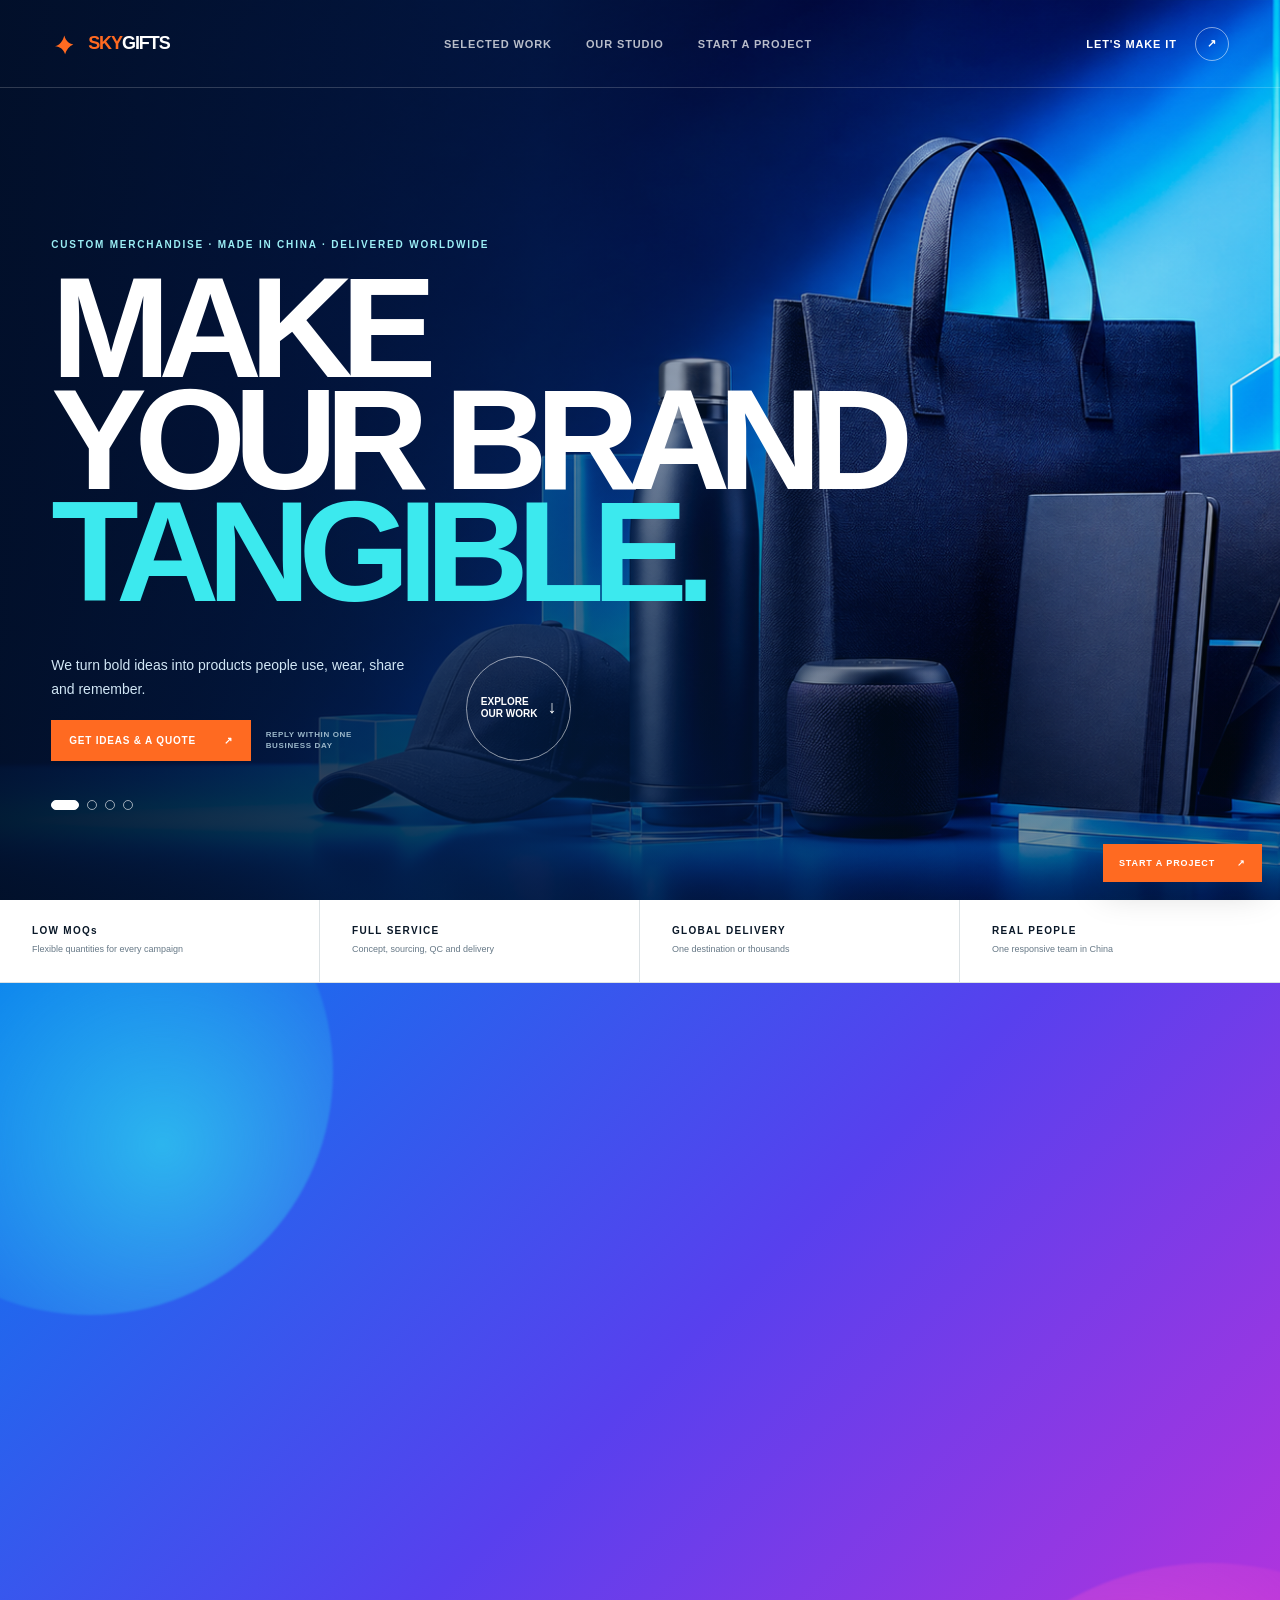
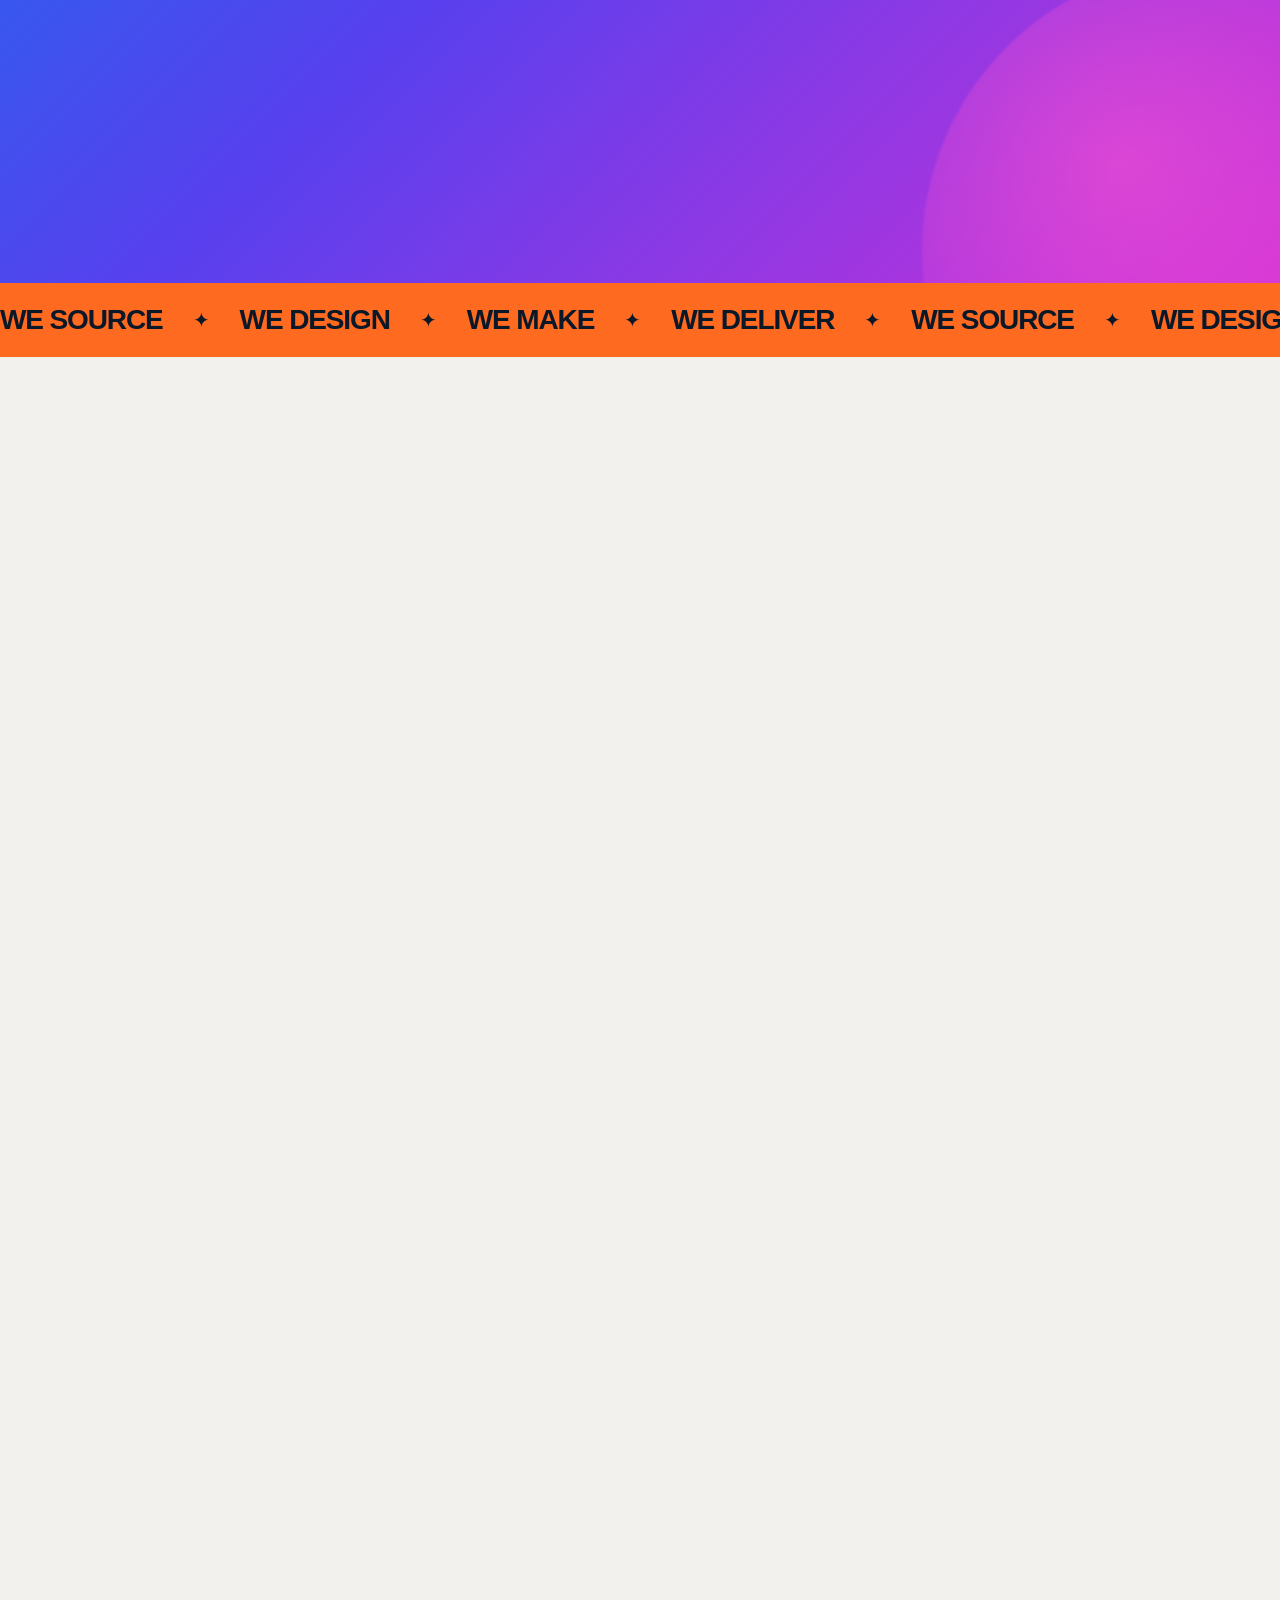
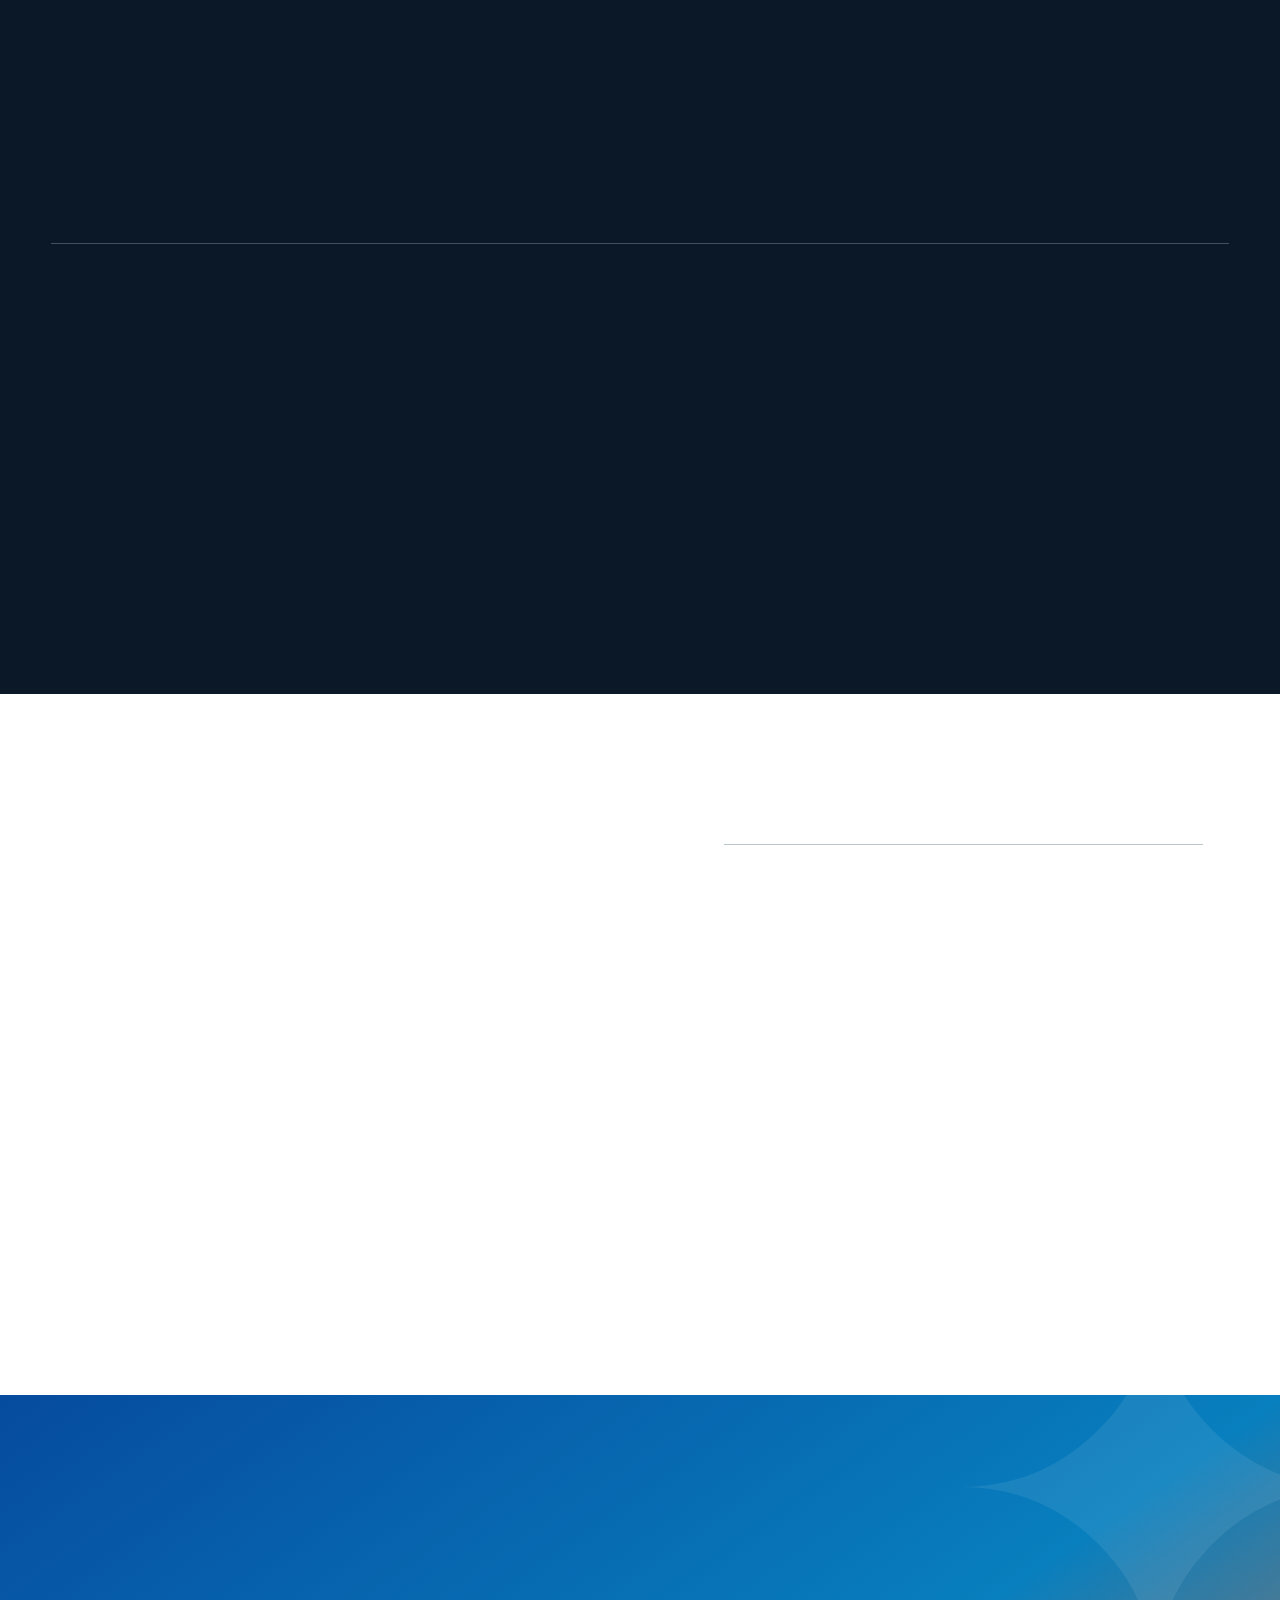
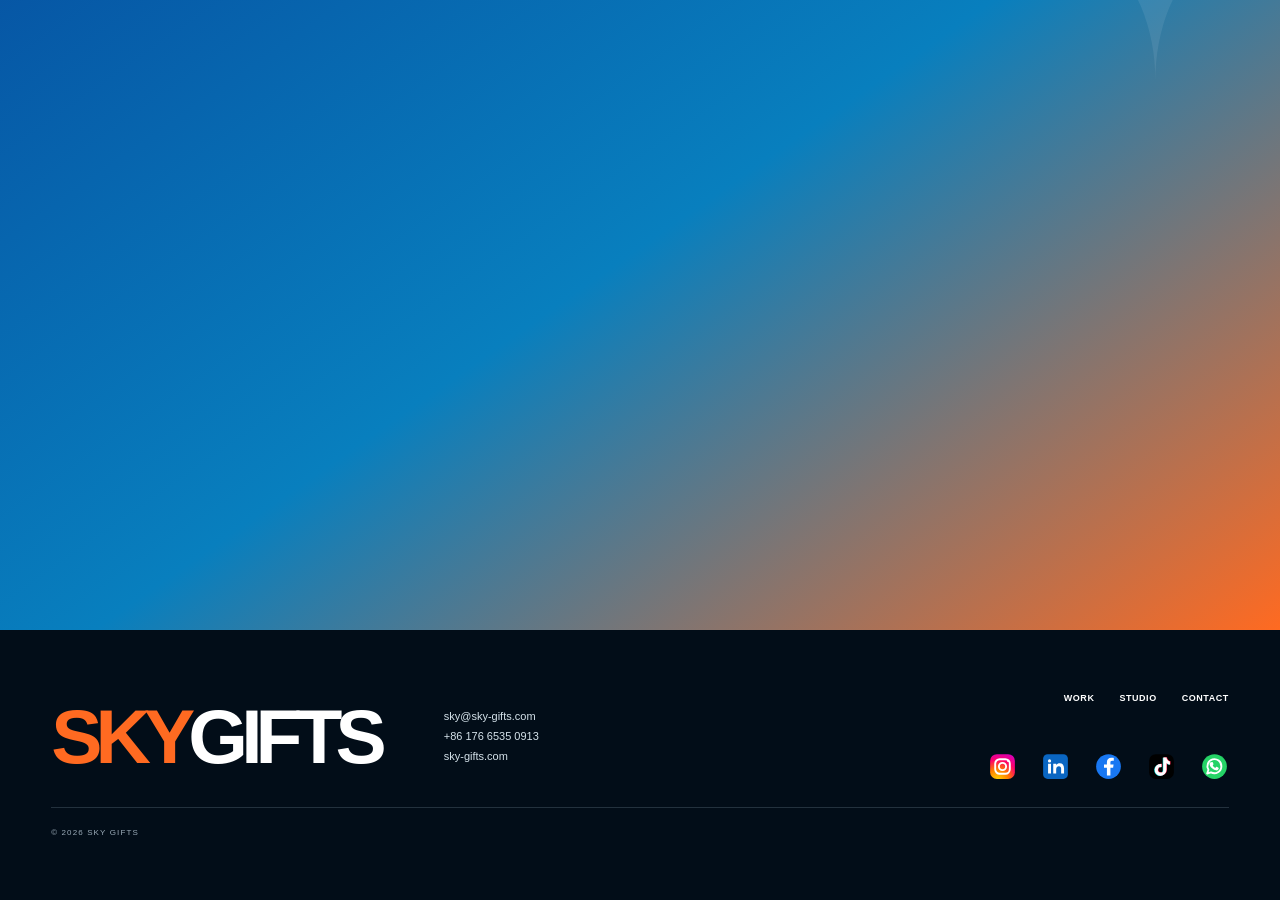
==== commit 9502cd7e: "Revert "Add sourcing trust and Sky introduction" This reverts commit b5e35e4b75c02448f8b29211dec337b" ====
--- a/index.html
+++ b/index.html
@@ -63,15 +63,14 @@
         <span>SKY<span>GIFTS</span></span>
       </a>
       <nav class="desktop-nav" aria-label="Main navigation">
-        <a href="#why-sky">Why Sky Gifts</a>
         <a href="#work">Selected work</a>
-        <a href="#meet-sky">Meet Sky</a>
+        <a href="#studio">Our studio</a>
         <a href="#contact">Start a project</a>
       </nav>
       <a class="nav-cta" href="#contact"><span>Let's make it</span><b>↗</b></a>
       <button class="menu-toggle" aria-label="Open menu" aria-expanded="false"><span></span><span></span></button>
       <nav class="mobile-nav" aria-label="Mobile navigation">
-        <a href="#why-sky">Why Sky Gifts</a><a href="#work">Selected work</a><a href="#meet-sky">Meet Sky</a><a href="#contact">Start a project</a>
+        <a href="#work">Selected work</a><a href="#studio">Our studio</a><a href="#contact">Start a project</a>
       </nav>
     </header>
 
@@ -111,21 +110,6 @@
         <div><strong>REAL PEOPLE</strong><span>One responsive team in China</span></div>
       </section>
 
-      <section class="why-sky" id="why-sky">
-        <div class="why-sky-intro reveal">
-          <p class="kicker">Why Sky Gifts?</p>
-          <h2>YOUR CHINA<br /><em>SOURCING PARTNER.</em></h2>
-          <p>Not just another supplier. We manage the factories, details, quality and delivery so you can buy from China with confidence.</p>
-          <a href="#contact">Start a sourcing project <b>↗</b></a>
-        </div>
-        <div class="why-sky-grid">
-          <article class="reveal"><span>01</span><h3>One contact.<br />Many factories.</h3><p>Access a trusted factory network across China without managing multiple suppliers yourself.</p></article>
-          <article class="reveal"><span>02</span><h3>Quality checked<br />before shipping.</h3><p>We inspect products, branding and packing before your order leaves China.</p></article>
-          <article class="reveal"><span>03</span><h3>Fast, clear<br />communication.</h3><p>Work directly with an experienced English-speaking sourcing partner who understands your brief.</p></article>
-          <article class="reveal"><span>04</span><h3>From idea<br />to delivery.</h3><p>Sourcing, sampling, production, QC and international shipping managed under one roof.</p></article>
-        </div>
-      </section>
-
       <section class="manifesto" id="studio">
         <div class="orb orb-one"></div><div class="orb orb-two"></div>
         <div class="manifesto-inner">
@@ -198,29 +182,6 @@
           <article class="reveal"><span>01</span><h3>Think</h3><p>Brief us on the moment, audience and ambition. We shape the merchandise strategy.</p></article>
           <article class="reveal"><span>02</span><h3>Make</h3><p>We source, sample, manufacture and inspect with our trusted factory network.</p></article>
           <article class="reveal"><span>03</span><h3>Move</h3><p>One location or thousands. We pack and deliver wherever your people are.</p></article>
-        </div>
-      </section>
-
-      <section class="meet-sky" id="meet-sky">
-        <div class="meet-sky-visual reveal">
-          <img src="assets/sky-wen-avatar.png" alt="Sky Gifts brand avatar for Sky Wen" />
-          <span>Based in China · Working worldwide</span>
-        </div>
-        <div class="meet-sky-copy reveal">
-          <p class="kicker">Meet your sourcing partner</p>
-          <h2>HI, I'M<br /><em>SKY.</em></h2>
-          <p class="meet-sky-lead">I help brands, clubs, schools and event organizers source custom promotional products from China.</p>
-          <p>You get one responsive contact from the first idea through factory sourcing, samples, quality checks and delivery. I stay close to the factories and close to my clients, so fewer details get lost along the way.</p>
-          <div class="meet-sky-facts">
-            <span><strong>15+</strong> years making ideas real</span>
-            <span><strong>30+</strong> countries delivered</span>
-            <span><strong>1</strong> accountable sourcing partner</span>
-          </div>
-          <div class="meet-sky-actions">
-            <a class="meet-sky-whatsapp" href="https://wa.me/8617665350913?text=Hi%20Sky%2C%20I%27d%20like%20to%20discuss%20a%20custom%20promotional%20products%20project." target="_blank" rel="noopener noreferrer"><svg><use href="#icon-whatsapp"></use></svg><span>Chat with Sky</span></a>
-            <a href="https://www.linkedin.com/in/sky-w-47443764/" target="_blank" rel="noopener noreferrer">LinkedIn ↗</a>
-            <a href="https://www.instagram.com/sky_wenqifei/" target="_blank" rel="noopener noreferrer">Instagram ↗</a>
-          </div>
         </div>
       </section>
 
@@ -284,10 +245,7 @@
       </div>
       <small>© 2026 Sky Gifts</small>
     </footer>
-    <a class="whatsapp-float" href="https://wa.me/8617665350913?text=Hi%20Sky%2C%20I%27d%20like%20to%20discuss%20a%20custom%20promotional%20products%20project." target="_blank" rel="noopener noreferrer" aria-label="Chat with Sky on WhatsApp">
-      <svg><use href="#icon-whatsapp"></use></svg>
-      <span><strong>Chat with Sky</strong><small>Usually replies within one business day</small></span>
-    </a>
+    <a class="floating-cta" href="#contact"><span>Start a project</span><b>↗</b></a>
     <div class="lightbox" role="dialog" aria-modal="true" aria-label="Project image viewer" hidden>
       <button class="lightbox-close" aria-label="Close image">×</button>
       <button class="lightbox-nav lightbox-prev" aria-label="Previous project">←</button>
--- a/styles.css
+++ b/styles.css
@@ -21,8 +21,9 @@
 .proof-bar{display:grid;grid-template-columns:repeat(4,1fr);background:#fff;color:var(--ink);border-bottom:1px solid #dce2e5}.proof-bar div{padding:25px 2.5vw;border-right:1px solid #dce2e5}.proof-bar div:last-child{border:0}.proof-bar strong,.proof-bar span{display:block}.proof-bar strong{margin-bottom:7px;font-size:10px;letter-spacing:.13em}.proof-bar span{color:#667886;font-size:9px;line-height:1.5}
 .capabilities{display:grid;grid-template-columns:.9fr 1.1fr;background:#f2f1ed;color:var(--ink);padding:150px 4vw;gap:8vw}.capabilities-intro h2{margin:20px 0 35px;font-size:clamp(65px,8vw,130px);font-weight:900;line-height:.8;letter-spacing:-.085em}.capabilities-intro h2 em{color:var(--blue);font-style:normal}.capabilities-intro>p:not(.kicker){max-width:400px;color:#5f6d78;font-size:13px;line-height:1.8}.capabilities-intro>a{display:inline-flex;gap:30px;margin-top:25px;padding-bottom:7px;border-bottom:2px solid var(--ink);font-size:10px;font-weight:900;text-transform:uppercase;letter-spacing:.1em}.capability-list{border-top:1px solid #bfc8cd}.capability-list article{display:grid;grid-template-columns:45px 1fr 1fr 25px;gap:15px;align-items:center;min-height:125px;border-bottom:1px solid #bfc8cd;transition:.25s}.capability-list article:hover{padding-left:15px;background:#fff}.capability-list span{font-size:9px;font-weight:800;color:var(--blue)}.capability-list h3{margin:0;font-size:20px;letter-spacing:-.05em;text-transform:uppercase}.capability-list p{margin:0;color:#687986;font-size:10px;line-height:1.6}.capability-list b{font-size:20px}
 .faq{display:grid;grid-template-columns:.75fr 1.25fr;gap:8vw;padding:150px 6vw;background:#fff;color:var(--ink)}.faq-title h2{margin:22px 0 30px;font-size:clamp(65px,8vw,125px);font-weight:900;line-height:.8;letter-spacing:-.085em}.faq-title>p:not(.kicker){max-width:290px;color:#667886;font-size:11px;line-height:1.7}.faq-title a{color:var(--blue);font-weight:800}.faq-list{border-top:1px solid #bac5cc}.faq details{border-bottom:1px solid #bac5cc}.faq summary{display:flex;align-items:center;justify-content:space-between;padding:27px 0;cursor:pointer;list-style:none;font-size:15px;font-weight:800;text-transform:uppercase;letter-spacing:-.03em}.faq summary::-webkit-details-marker{display:none}.faq summary span{font-size:24px;font-weight:400;transition:.25s}.faq details[open] summary span{transform:rotate(45deg)}.faq details p{max-width:620px;margin:0;padding:0 45px 28px 0;color:#687986;font-size:11px;line-height:1.8}
+.floating-cta{position:fixed;right:18px;bottom:18px;z-index:30;display:flex;align-items:center;gap:22px;padding:14px 16px;background:var(--acid);color:var(--ink);box-shadow:0 10px 35px rgba(0,0,0,.18);font-size:9px;font-weight:900;letter-spacing:.1em;text-transform:uppercase;transition:.25s}.floating-cta:hover{transform:translateY(-3px);background:#fff}
 @media(max-width:900px){.proof-bar{grid-template-columns:repeat(2,1fr)}.proof-bar div:nth-child(2){border-right:0}.proof-bar div:nth-child(-n+2){border-bottom:1px solid #dce2e5}.capabilities,.faq{grid-template-columns:1fr}}
-@media(max-width:600px){.hero-actions span{display:none}.primary-action{padding:13px 15px}.proof-bar div{padding:18px}.capabilities,.faq{padding:90px 18px;gap:60px}.capabilities-intro h2,.faq-title h2{font-size:16vw}.capability-list article{grid-template-columns:30px 1fr 25px;padding:20px 0}.capability-list article p{display:none}footer{padding-bottom:100px}}
+@media(max-width:600px){.hero-actions span{display:none}.primary-action{padding:13px 15px}.proof-bar div{padding:18px}.capabilities,.faq{padding:90px 18px;gap:60px}.capabilities-intro h2,.faq-title h2{font-size:16vw}.capability-list article{grid-template-columns:30px 1fr 25px;padding:20px 0}.capability-list article p{display:none}.floating-cta{right:12px;bottom:12px}footer{padding-bottom:100px}}
 
 /* Interactive real-project gallery */
 .work{padding-bottom:110px}.work-tools{display:flex;align-items:center;justify-content:space-between;padding:0 4vw 30px}.filters{display:flex;flex-wrap:wrap;gap:8px}.filter{padding:11px 15px;border:1px solid #b9c3ca;border-radius:30px;background:transparent;color:var(--ink);font-size:8px;font-weight:900;letter-spacing:.1em;text-transform:uppercase;transition:.2s}.filter:hover,.filter.active{background:var(--ink);border-color:var(--ink);color:#fff}.work-tools>span{color:#637580;font-size:9px;font-weight:800;letter-spacing:.1em;text-transform:uppercase}.real-work-grid{display:grid;grid-template-columns:repeat(3,1fr);grid-auto-flow:dense;gap:12px;padding:0 4vw}.project-card{position:relative;min-height:390px;padding:0;border:0;overflow:hidden;background:#d8dfe2;text-align:left}.project-card.wide{grid-column:span 2}.project-card.tall{grid-row:span 2;min-height:792px}.project-card[hidden]{display:none}.project-card img{width:100%;height:100%;position:absolute;inset:0;object-fit:cover;transition:transform .6s cubic-bezier(.2,.8,.2,1),filter .3s}.project-card::after{content:"";position:absolute;inset:0;background:linear-gradient(0deg,rgba(3,18,31,.8),transparent 55%);transition:.3s}.project-card:hover img{transform:scale(1.04);filter:saturate(1.1)}.project-card span{position:absolute;left:22px;right:22px;bottom:20px;z-index:2;color:#fff}.project-card b,.project-card small{display:block}.project-card b{margin-bottom:5px;font-size:19px;letter-spacing:-.05em;text-transform:uppercase}.project-card small{font-size:8px;font-weight:800;letter-spacing:.1em;text-transform:uppercase;opacity:.72}.lightbox{position:fixed;inset:0;z-index:100;display:grid;grid-template-columns:70px 1fr 70px;align-items:center;padding:35px;background:rgba(1,10,18,.94);backdrop-filter:blur(18px)}.lightbox[hidden]{display:none}.lightbox figure{width:min(1100px,100%);max-height:90vh;margin:auto;display:grid;justify-items:center}.lightbox img{max-width:100%;max-height:80vh;display:block;object-fit:contain}.lightbox figcaption{width:100%;display:flex;justify-content:space-between;padding-top:14px;color:#fff}.lightbox figcaption strong{font-size:12px;text-transform:uppercase}.lightbox figcaption span{color:#8da4b5;font-size:9px;font-weight:800;letter-spacing:.12em;text-transform:uppercase}.lightbox-close,.lightbox-nav{border:0;background:transparent;color:#fff}.lightbox-close{position:absolute;right:25px;top:18px;font-size:36px;font-weight:300}.lightbox-nav{font-size:28px;opacity:.65;transition:.2s}.lightbox-nav:hover{opacity:1;transform:scale(1.15)}body.modal-open{overflow:hidden}
@@ -31,7 +32,7 @@
 
 /* Sky Gifts orange brand accents */
 .logo{color:var(--orange)}.logo span span{color:#fff}.logo svg{fill:var(--orange)}
-.primary-action{background:var(--orange);color:#fff}.primary-action:hover{background:#fff;color:var(--orange)}
+.primary-action,.floating-cta{background:var(--orange);color:#fff}.primary-action:hover,.floating-cta:hover{background:#fff;color:var(--orange)}
 .work-heading h2 em,.capabilities-intro h2 em{color:var(--orange)}
 .filter:hover,.filter.active{background:var(--orange);border-color:var(--orange);color:#fff}
 .capability-list span,.faq-title a{color:var(--orange)}
@@ -41,10 +42,3 @@
 .contact-details{display:grid;gap:9px;margin-top:34px}.contact-details strong{font-size:13px;letter-spacing:.08em}.contact-details span{color:#d7f3fa;font-size:11px;font-weight:700}.contact-details a{width:max-content;margin:0!important;border-bottom:1px solid rgba(255,255,255,.65)!important;padding-bottom:3px!important;font-size:11px!important}.footer-logo+ p strong{color:#fff;font-size:11px;letter-spacing:.06em}.footer-logo+ p a{color:#d6e3eb}.footer-logo+ p a:hover{color:var(--orange)}
 .icon-sprite{position:absolute;width:0;height:0;overflow:hidden}.social-links{display:flex;flex-wrap:wrap;gap:12px;margin-top:28px}.social-links a,.footer-social{display:grid;place-items:center;border:0;border-radius:7px;transition:.25s}.social-links a{width:42px;height:42px}.social-links a:hover,.footer-social:hover{transform:translateY(-3px) scale(1.06);filter:brightness(1.08);box-shadow:0 8px 18px rgba(0,0,0,.2)}.social-links svg{width:34px;height:34px}.social-links svg,.footer-social svg{overflow:visible}.instagram-bg{fill:url(#instagram-gradient)}.linkedin-bg{fill:#0a66c2}.facebook-bg{fill:#1877f2}.tiktok-bg{fill:#000}.whatsapp-bg{fill:#25d366}.brand-mark-fill{fill:#fff}.brand-mark-outline{fill:none;stroke:#fff;stroke-width:1.7;stroke-linecap:round;stroke-linejoin:round}.tiktok-cyan{fill:#25f4ee}.tiktok-pink{fill:#fe2c55}.footer-links{display:flex;flex-wrap:wrap;gap:12px 20px;justify-content:end}.footer-links span{flex-basis:100%;height:0}.footer-links a{color:#fff;font-size:9px;font-weight:800;letter-spacing:.06em;text-transform:uppercase;transition:.2s}.footer-links a:hover{color:var(--orange)}.footer-links .footer-social{width:28px;height:28px}.footer-social svg{width:27px;height:27px}.footer-links .footer-social:hover{color:#fff}
 @media(max-width:600px){.social-links{margin-top:24px}.social-links a{width:40px;height:40px}.social-links svg{width:32px;height:32px}.footer-links{justify-content:start}}
-
-/* Sourcing-partner trust sections */
-.why-sky{display:grid;grid-template-columns:.85fr 1.15fr;gap:7vw;padding:150px 4vw;background:#fff;color:var(--ink)}.why-sky-intro{align-self:start;position:sticky;top:50px}.why-sky-intro .kicker{color:var(--orange)}.why-sky h2,.meet-sky h2{margin:24px 0 32px;font-size:clamp(58px,7.5vw,122px);font-weight:900;line-height:.8;letter-spacing:-.085em;text-transform:uppercase}.why-sky h2 em,.meet-sky h2 em{color:var(--orange);font-style:normal}.why-sky-intro>p:not(.kicker){max-width:470px;color:#596b78;font-size:14px;line-height:1.8}.why-sky-intro>a{display:inline-flex;gap:28px;margin-top:28px;padding-bottom:8px;border-bottom:2px solid var(--ink);font-size:10px;font-weight:900;letter-spacing:.1em;text-transform:uppercase}.why-sky-grid{display:grid;grid-template-columns:repeat(2,1fr);border-top:1px solid #bdc7cd}.why-sky-grid article{min-height:300px;padding:28px;border-right:1px solid #bdc7cd;border-bottom:1px solid #bdc7cd;transition:.3s}.why-sky-grid article:nth-child(2n){border-right:0}.why-sky-grid article:hover{background:var(--navy);color:#fff}.why-sky-grid span{color:var(--orange);font-size:10px;font-weight:900}.why-sky-grid h3{margin:75px 0 20px;font-size:clamp(27px,3vw,45px);line-height:.92;letter-spacing:-.065em;text-transform:uppercase}.why-sky-grid p{max-width:290px;margin:0;color:#647581;font-size:11px;line-height:1.75}.why-sky-grid article:hover p{color:#b9c9d3}
-.meet-sky{display:grid;grid-template-columns:.9fr 1.1fr;min-height:780px;background:var(--navy);color:#fff}.meet-sky-visual{position:relative;display:grid;place-items:center;overflow:hidden;background:linear-gradient(145deg,#052545,#0b4f83)}.meet-sky-visual::before{content:"";position:absolute;width:70%;aspect-ratio:1;border:1px solid rgba(255,255,255,.15);border-radius:50%}.meet-sky-visual img{position:relative;z-index:2;width:min(420px,65%);border-radius:28%;box-shadow:0 35px 80px rgba(0,0,0,.35)}.meet-sky-visual span{position:absolute;left:35px;bottom:30px;color:#aec5d5;font-size:9px;font-weight:800;letter-spacing:.14em;text-transform:uppercase}.meet-sky-copy{align-self:center;padding:100px 7vw}.meet-sky-copy .kicker{color:var(--orange)}.meet-sky-lead{max-width:600px;margin:0 0 18px;color:#fff;font-size:20px!important;font-weight:700;line-height:1.55!important}.meet-sky-copy>p:not(.kicker){max-width:610px;color:#a9bdca;font-size:13px;line-height:1.8}.meet-sky-facts{display:grid;grid-template-columns:repeat(3,1fr);gap:15px;margin:38px 0}.meet-sky-facts span{color:#9db3c1;font-size:8px;font-weight:800;line-height:1.5;letter-spacing:.08em;text-transform:uppercase}.meet-sky-facts strong{display:block;margin-bottom:5px;color:var(--orange);font-size:30px;letter-spacing:-.06em}.meet-sky-actions{display:flex;align-items:center;flex-wrap:wrap;gap:12px 22px}.meet-sky-actions>a:not(.meet-sky-whatsapp){padding-bottom:5px;border-bottom:1px solid #637b8b;font-size:9px;font-weight:900;letter-spacing:.1em;text-transform:uppercase}.meet-sky-whatsapp{display:flex;align-items:center;gap:10px;padding:12px 16px;background:#25d366;color:#fff;font-size:10px;font-weight:900;letter-spacing:.08em;text-transform:uppercase}.meet-sky-whatsapp svg{width:22px;height:22px}
-.whatsapp-float{position:fixed;right:18px;bottom:18px;z-index:35;display:flex;align-items:center;gap:11px;padding:9px 15px 9px 9px;border-radius:50px;background:#25d366;color:#fff;box-shadow:0 12px 35px rgba(0,0,0,.28);transition:.25s}.whatsapp-float:hover{transform:translateY(-3px);box-shadow:0 16px 42px rgba(0,0,0,.34)}.whatsapp-float svg{width:38px;height:38px}.whatsapp-float span{display:grid;gap:2px}.whatsapp-float strong{font-size:10px;letter-spacing:.06em;text-transform:uppercase}.whatsapp-float small{font-size:7px;opacity:.85}
-@media(max-width:900px){.why-sky{grid-template-columns:1fr}.why-sky-intro{position:static}.meet-sky{grid-template-columns:1fr}.meet-sky-visual{min-height:600px}.meet-sky-copy{padding:90px 6vw}}
-@media(max-width:600px){.why-sky{padding:90px 18px;gap:60px}.why-sky h2,.meet-sky h2{font-size:15vw}.why-sky-grid{grid-template-columns:1fr}.why-sky-grid article,.why-sky-grid article:nth-child(2n){min-height:240px;padding:24px 0;border-right:0}.why-sky-grid h3{margin-top:50px}.meet-sky-visual{min-height:430px}.meet-sky-visual img{width:66%}.meet-sky-visual span{left:18px;bottom:18px}.meet-sky-copy{padding:75px 18px}.meet-sky-facts{gap:8px}.meet-sky-facts strong{font-size:24px}.whatsapp-float{right:12px;bottom:12px;padding:8px}.whatsapp-float svg{width:40px;height:40px}.whatsapp-float span{display:none}footer{padding-bottom:100px}}
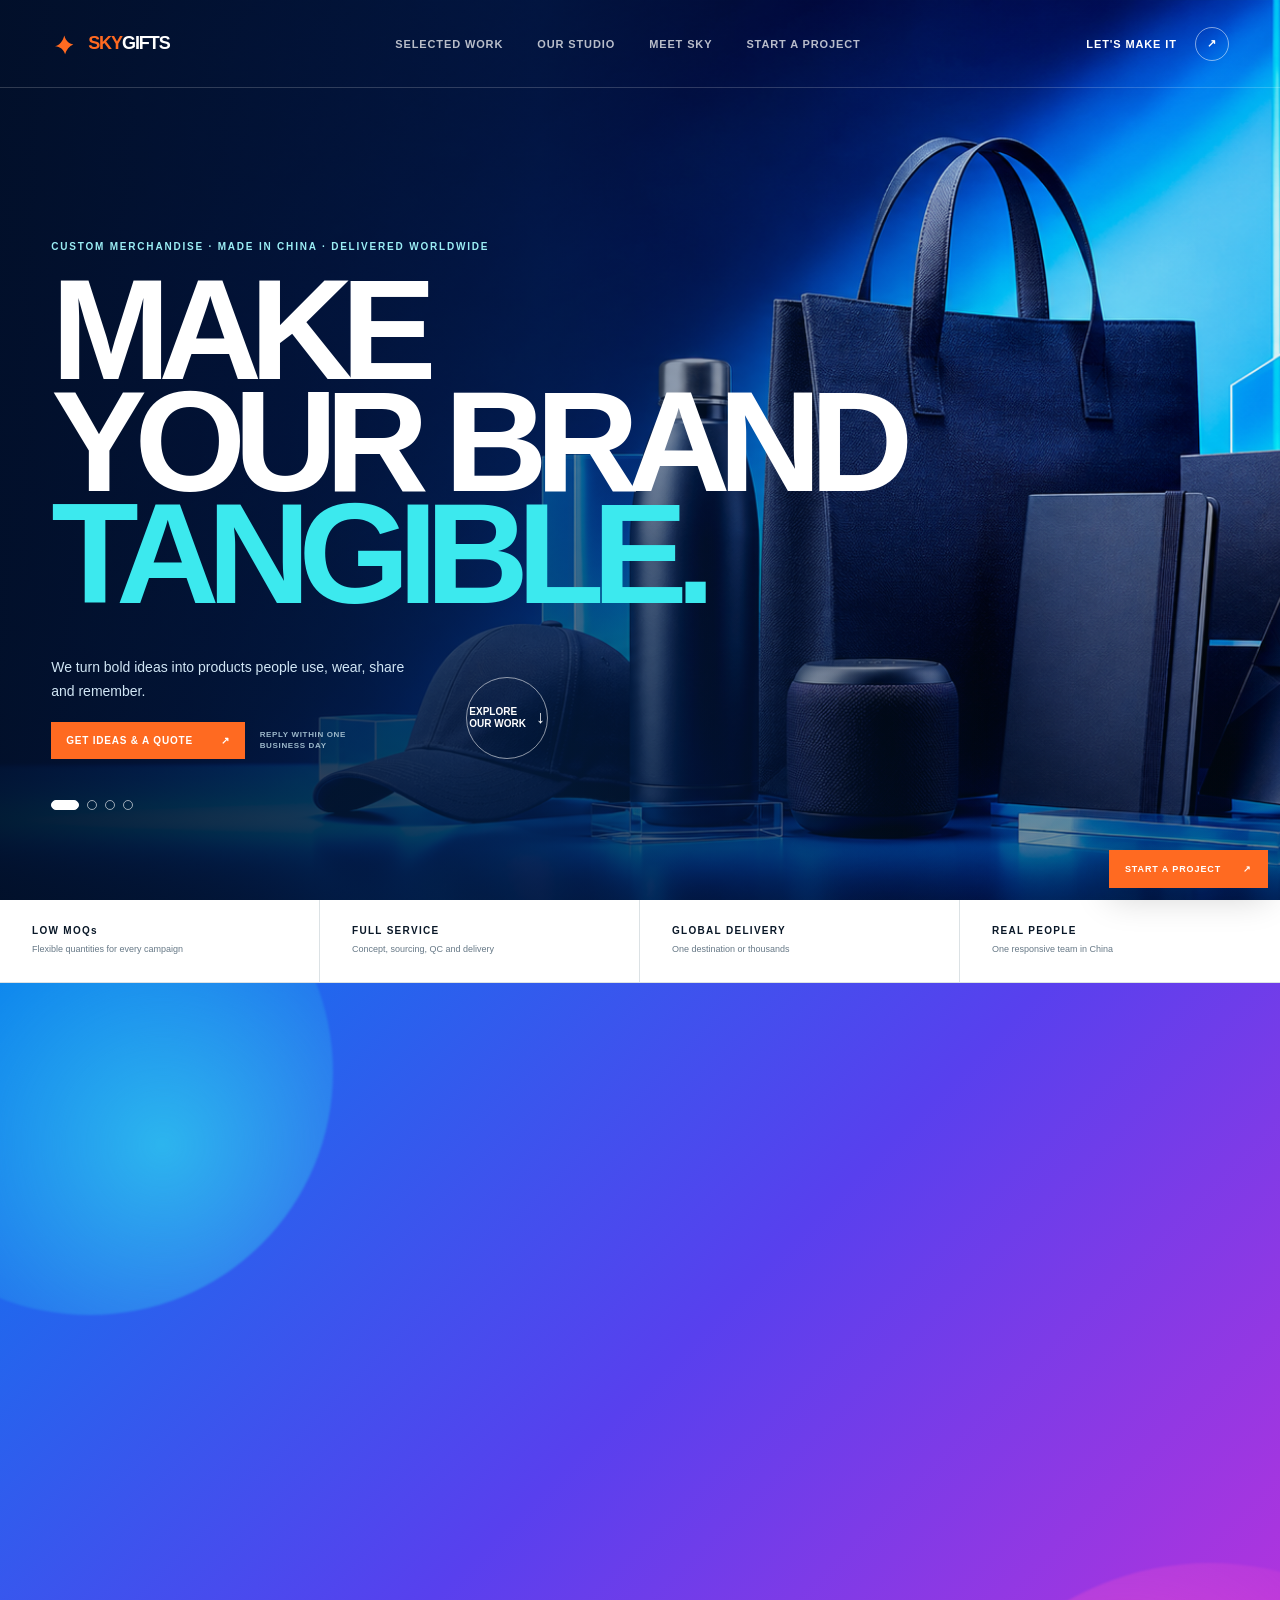
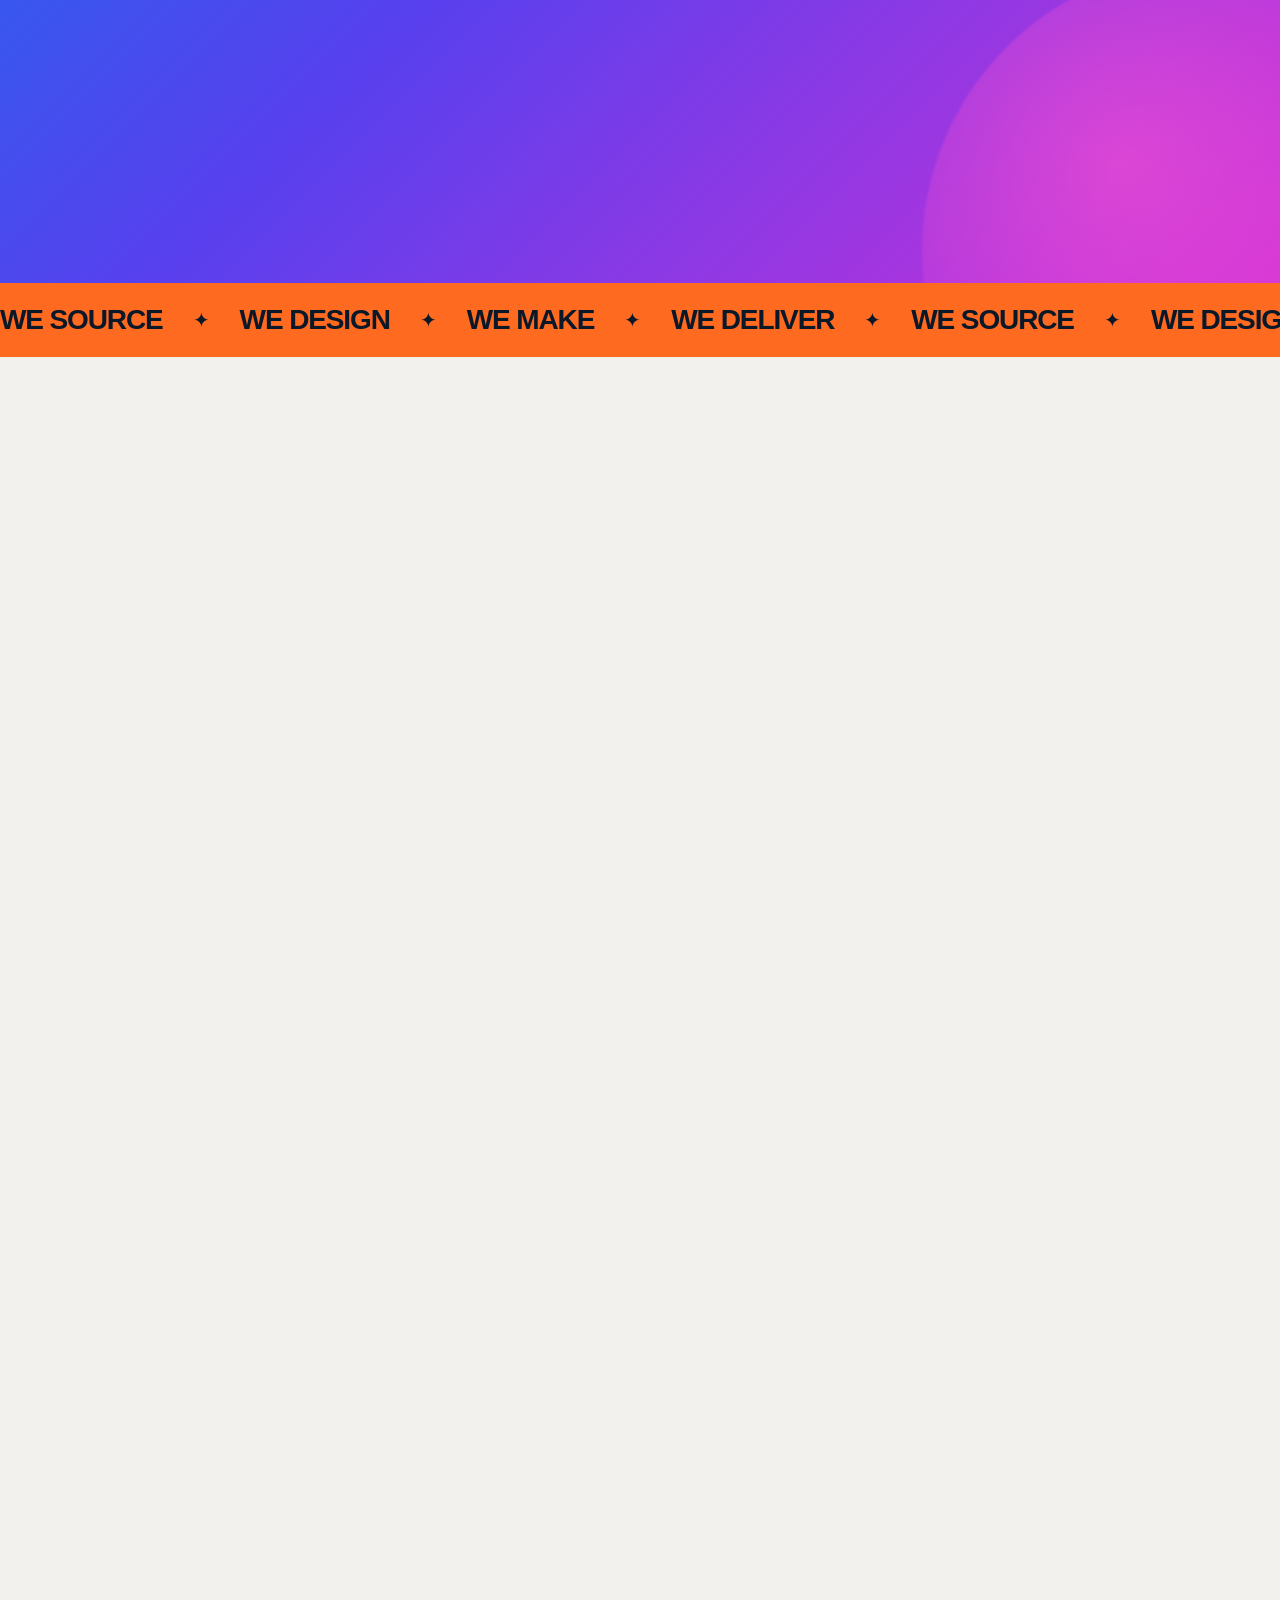
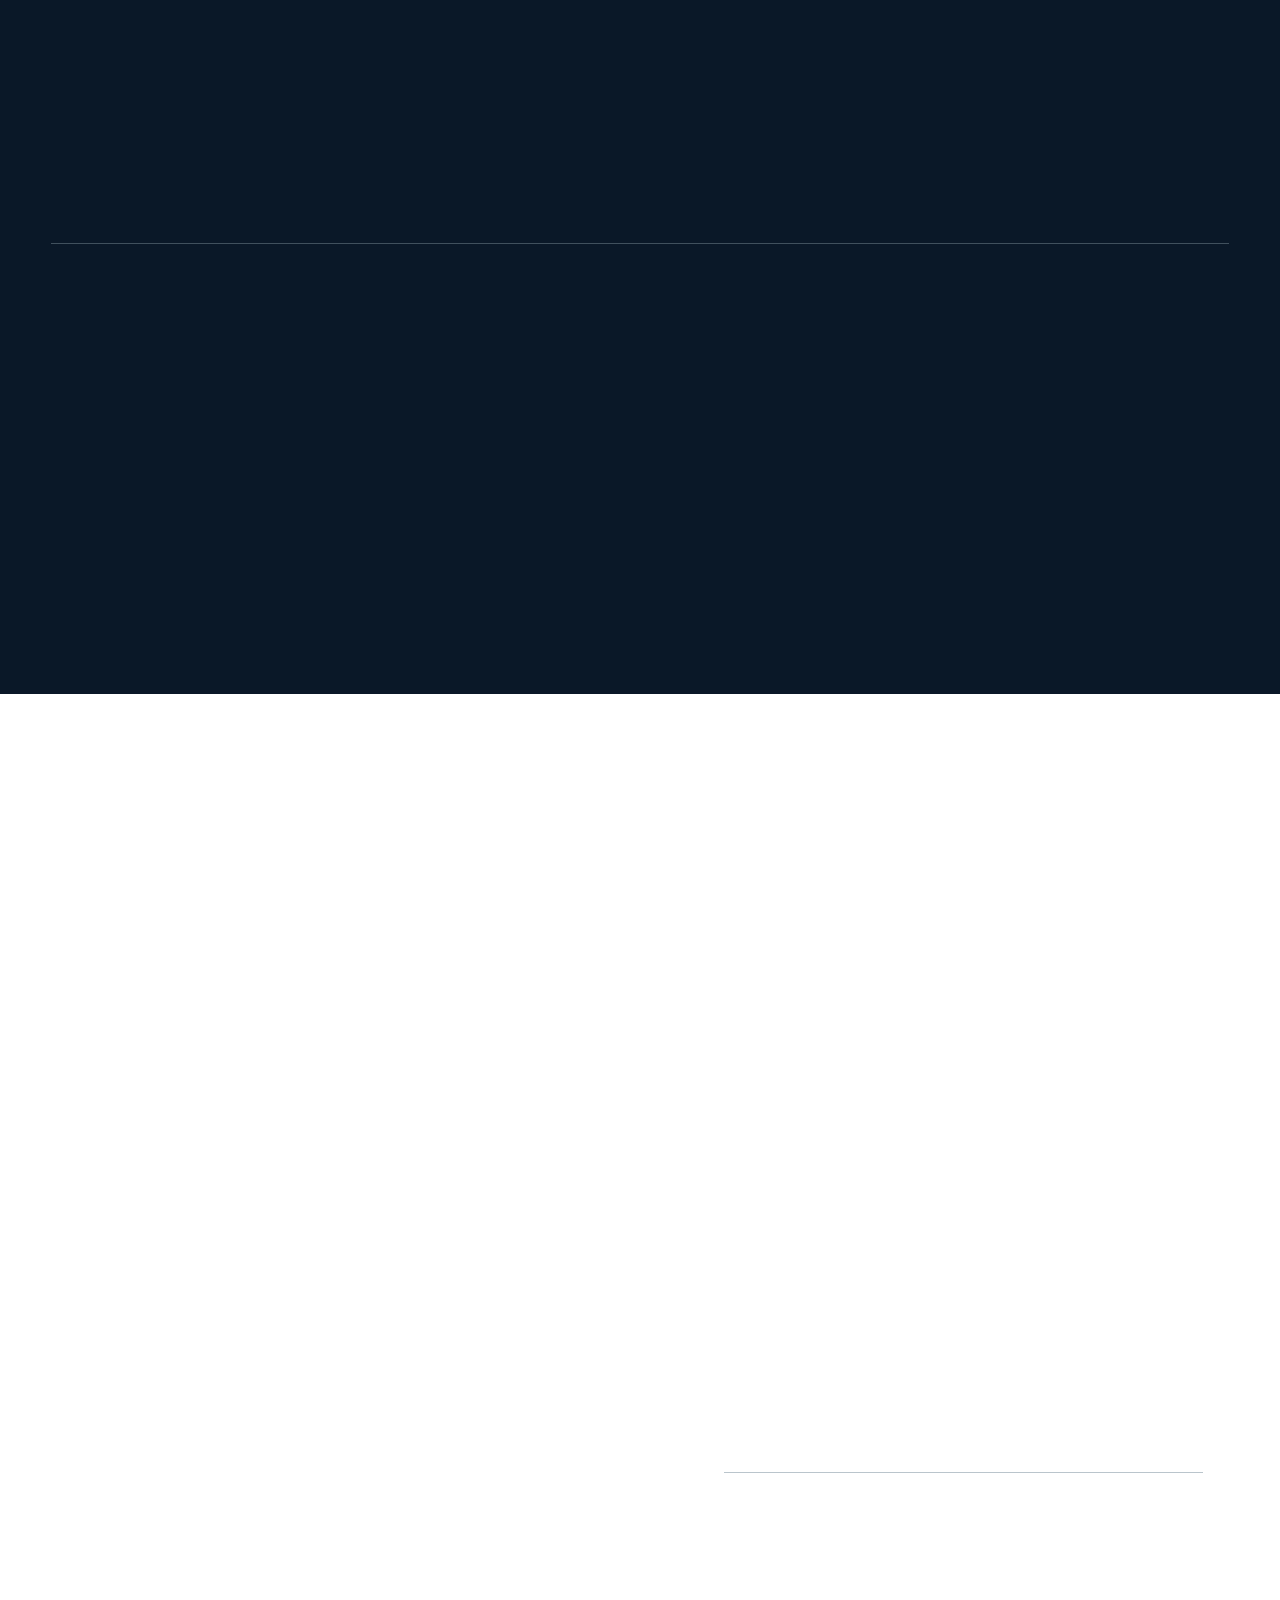
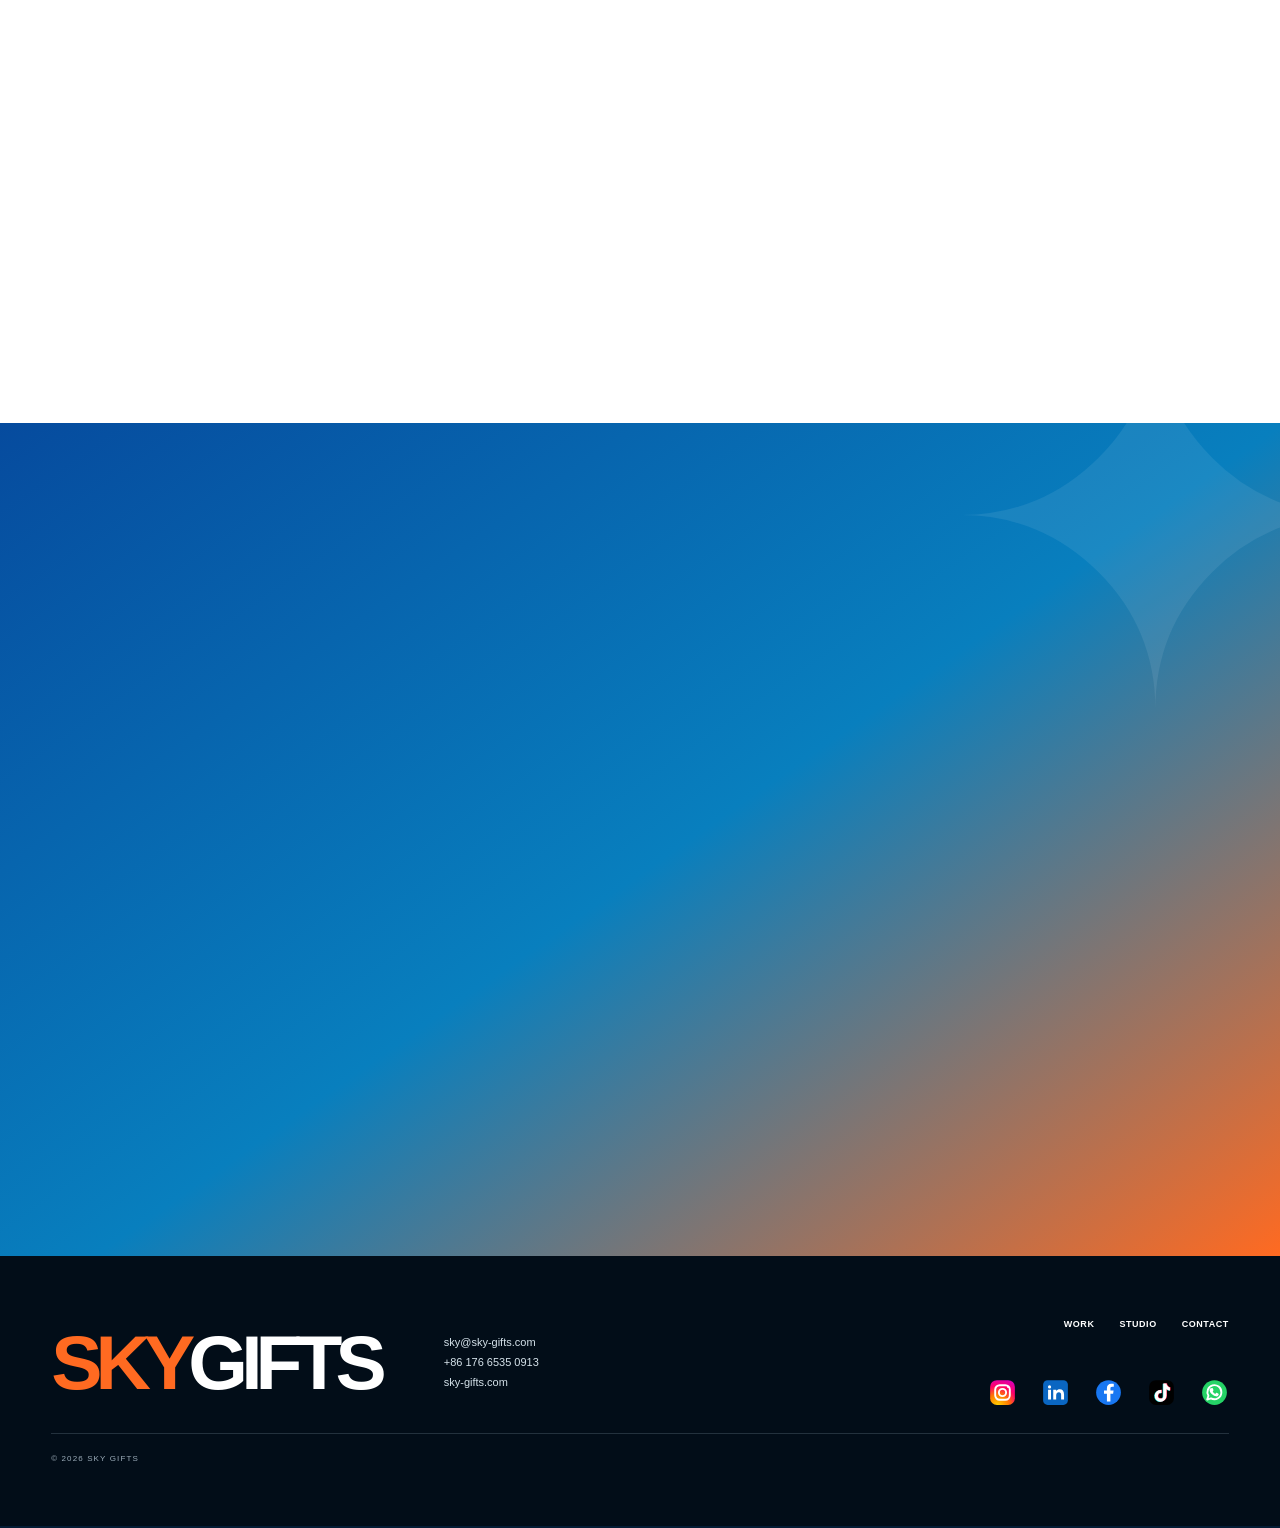
==== commit 7388cc06: "Add Sky Hong Kong expo introduction" ====
--- a/index.html
+++ b/index.html
@@ -65,12 +65,13 @@
       <nav class="desktop-nav" aria-label="Main navigation">
         <a href="#work">Selected work</a>
         <a href="#studio">Our studio</a>
+        <a href="#meet-sky">Meet Sky</a>
         <a href="#contact">Start a project</a>
       </nav>
       <a class="nav-cta" href="#contact"><span>Let's make it</span><b>↗</b></a>
       <button class="menu-toggle" aria-label="Open menu" aria-expanded="false"><span></span><span></span></button>
       <nav class="mobile-nav" aria-label="Mobile navigation">
-        <a href="#work">Selected work</a><a href="#studio">Our studio</a><a href="#contact">Start a project</a>
+        <a href="#work">Selected work</a><a href="#studio">Our studio</a><a href="#meet-sky">Meet Sky</a><a href="#contact">Start a project</a>
       </nav>
     </header>
 
@@ -182,6 +183,24 @@
           <article class="reveal"><span>01</span><h3>Think</h3><p>Brief us on the moment, audience and ambition. We shape the merchandise strategy.</p></article>
           <article class="reveal"><span>02</span><h3>Make</h3><p>We source, sample, manufacture and inspect with our trusted factory network.</p></article>
           <article class="reveal"><span>03</span><h3>Move</h3><p>One location or thousands. We pack and deliver wherever your people are.</p></article>
+        </div>
+      </section>
+
+      <section class="meet-sky-compact" id="meet-sky">
+        <figure class="meet-sky-photo reveal">
+          <img src="assets/sky-hong-kong-expo.jpg" alt="Sky Wen at the Hong Kong Gifts and Premium Fair" loading="lazy" />
+          <figcaption>Sky Wen · Hong Kong Gifts &amp; Premium Fair</figcaption>
+        </figure>
+        <div class="meet-sky-content reveal">
+          <p class="kicker">Meet your sourcing partner</p>
+          <h2>HI, I'M <em>SKY.</em></h2>
+          <p class="meet-sky-lead">I help brands, clubs, schools and event organizers source custom promotional products from China.</p>
+          <p>From factory sourcing and samples to quality checks and worldwide delivery, you work with one responsive contact throughout the project.</p>
+          <div class="meet-sky-links">
+            <a href="https://wa.me/8617665350913" target="_blank" rel="noopener noreferrer">WhatsApp ↗</a>
+            <a href="https://www.linkedin.com/in/sky-w-47443764/" target="_blank" rel="noopener noreferrer">LinkedIn ↗</a>
+            <a href="https://www.instagram.com/sky_wenqifei/" target="_blank" rel="noopener noreferrer">Instagram ↗</a>
+          </div>
         </div>
       </section>
 
--- a/styles.css
+++ b/styles.css
@@ -42,3 +42,8 @@
 .contact-details{display:grid;gap:9px;margin-top:34px}.contact-details strong{font-size:13px;letter-spacing:.08em}.contact-details span{color:#d7f3fa;font-size:11px;font-weight:700}.contact-details a{width:max-content;margin:0!important;border-bottom:1px solid rgba(255,255,255,.65)!important;padding-bottom:3px!important;font-size:11px!important}.footer-logo+ p strong{color:#fff;font-size:11px;letter-spacing:.06em}.footer-logo+ p a{color:#d6e3eb}.footer-logo+ p a:hover{color:var(--orange)}
 .icon-sprite{position:absolute;width:0;height:0;overflow:hidden}.social-links{display:flex;flex-wrap:wrap;gap:12px;margin-top:28px}.social-links a,.footer-social{display:grid;place-items:center;border:0;border-radius:7px;transition:.25s}.social-links a{width:42px;height:42px}.social-links a:hover,.footer-social:hover{transform:translateY(-3px) scale(1.06);filter:brightness(1.08);box-shadow:0 8px 18px rgba(0,0,0,.2)}.social-links svg{width:34px;height:34px}.social-links svg,.footer-social svg{overflow:visible}.instagram-bg{fill:url(#instagram-gradient)}.linkedin-bg{fill:#0a66c2}.facebook-bg{fill:#1877f2}.tiktok-bg{fill:#000}.whatsapp-bg{fill:#25d366}.brand-mark-fill{fill:#fff}.brand-mark-outline{fill:none;stroke:#fff;stroke-width:1.7;stroke-linecap:round;stroke-linejoin:round}.tiktok-cyan{fill:#25f4ee}.tiktok-pink{fill:#fe2c55}.footer-links{display:flex;flex-wrap:wrap;gap:12px 20px;justify-content:end}.footer-links span{flex-basis:100%;height:0}.footer-links a{color:#fff;font-size:9px;font-weight:800;letter-spacing:.06em;text-transform:uppercase;transition:.2s}.footer-links a:hover{color:var(--orange)}.footer-links .footer-social{width:28px;height:28px}.footer-social svg{width:27px;height:27px}.footer-links .footer-social:hover{color:#fff}
 @media(max-width:600px){.social-links{margin-top:24px}.social-links a{width:40px;height:40px}.social-links svg{width:32px;height:32px}.footer-links{justify-content:start}}
+
+/* Compact personal trust section */
+.meet-sky-compact{display:grid;grid-template-columns:1.05fr .95fr;gap:7vw;align-items:center;padding:110px 6vw;background:#fff;color:var(--ink)}.meet-sky-photo{position:relative;margin:0;overflow:hidden;background:#dce5e8}.meet-sky-photo img{width:100%;display:block;aspect-ratio:4/3;object-fit:cover;transition:transform .6s ease}.meet-sky-photo:hover img{transform:scale(1.02)}.meet-sky-photo figcaption{position:absolute;left:0;bottom:0;padding:12px 16px;background:var(--navy);color:#fff;font-size:8px;font-weight:800;letter-spacing:.1em;text-transform:uppercase}.meet-sky-content{max-width:600px}.meet-sky-content .kicker{color:var(--orange)}.meet-sky-content h2{margin:22px 0 28px;font-size:clamp(58px,7vw,112px);font-weight:900;line-height:.82;letter-spacing:-.085em;text-transform:uppercase}.meet-sky-content h2 em{color:var(--orange);font-style:normal}.meet-sky-content>p:not(.kicker){max-width:540px;color:#637580;font-size:12px;line-height:1.8}.meet-sky-content .meet-sky-lead{color:var(--ink)!important;font-size:17px!important;font-weight:750;line-height:1.55!important}.meet-sky-links{display:flex;flex-wrap:wrap;gap:10px;margin-top:30px}.meet-sky-links a{padding:11px 14px;border:1px solid #b6c2c9;border-radius:30px;font-size:8px;font-weight:900;letter-spacing:.1em;text-transform:uppercase;transition:.2s}.meet-sky-links a:hover{border-color:var(--orange);background:var(--orange);color:#fff;transform:translateY(-2px)}
+@media(max-width:900px){.meet-sky-compact{grid-template-columns:1fr;padding:90px 6vw}.meet-sky-content{max-width:none}}
+@media(max-width:600px){.meet-sky-compact{gap:50px;padding:70px 18px}.meet-sky-content h2{font-size:16vw}.meet-sky-photo figcaption{font-size:7px}.meet-sky-content .meet-sky-lead{font-size:15px!important}}
